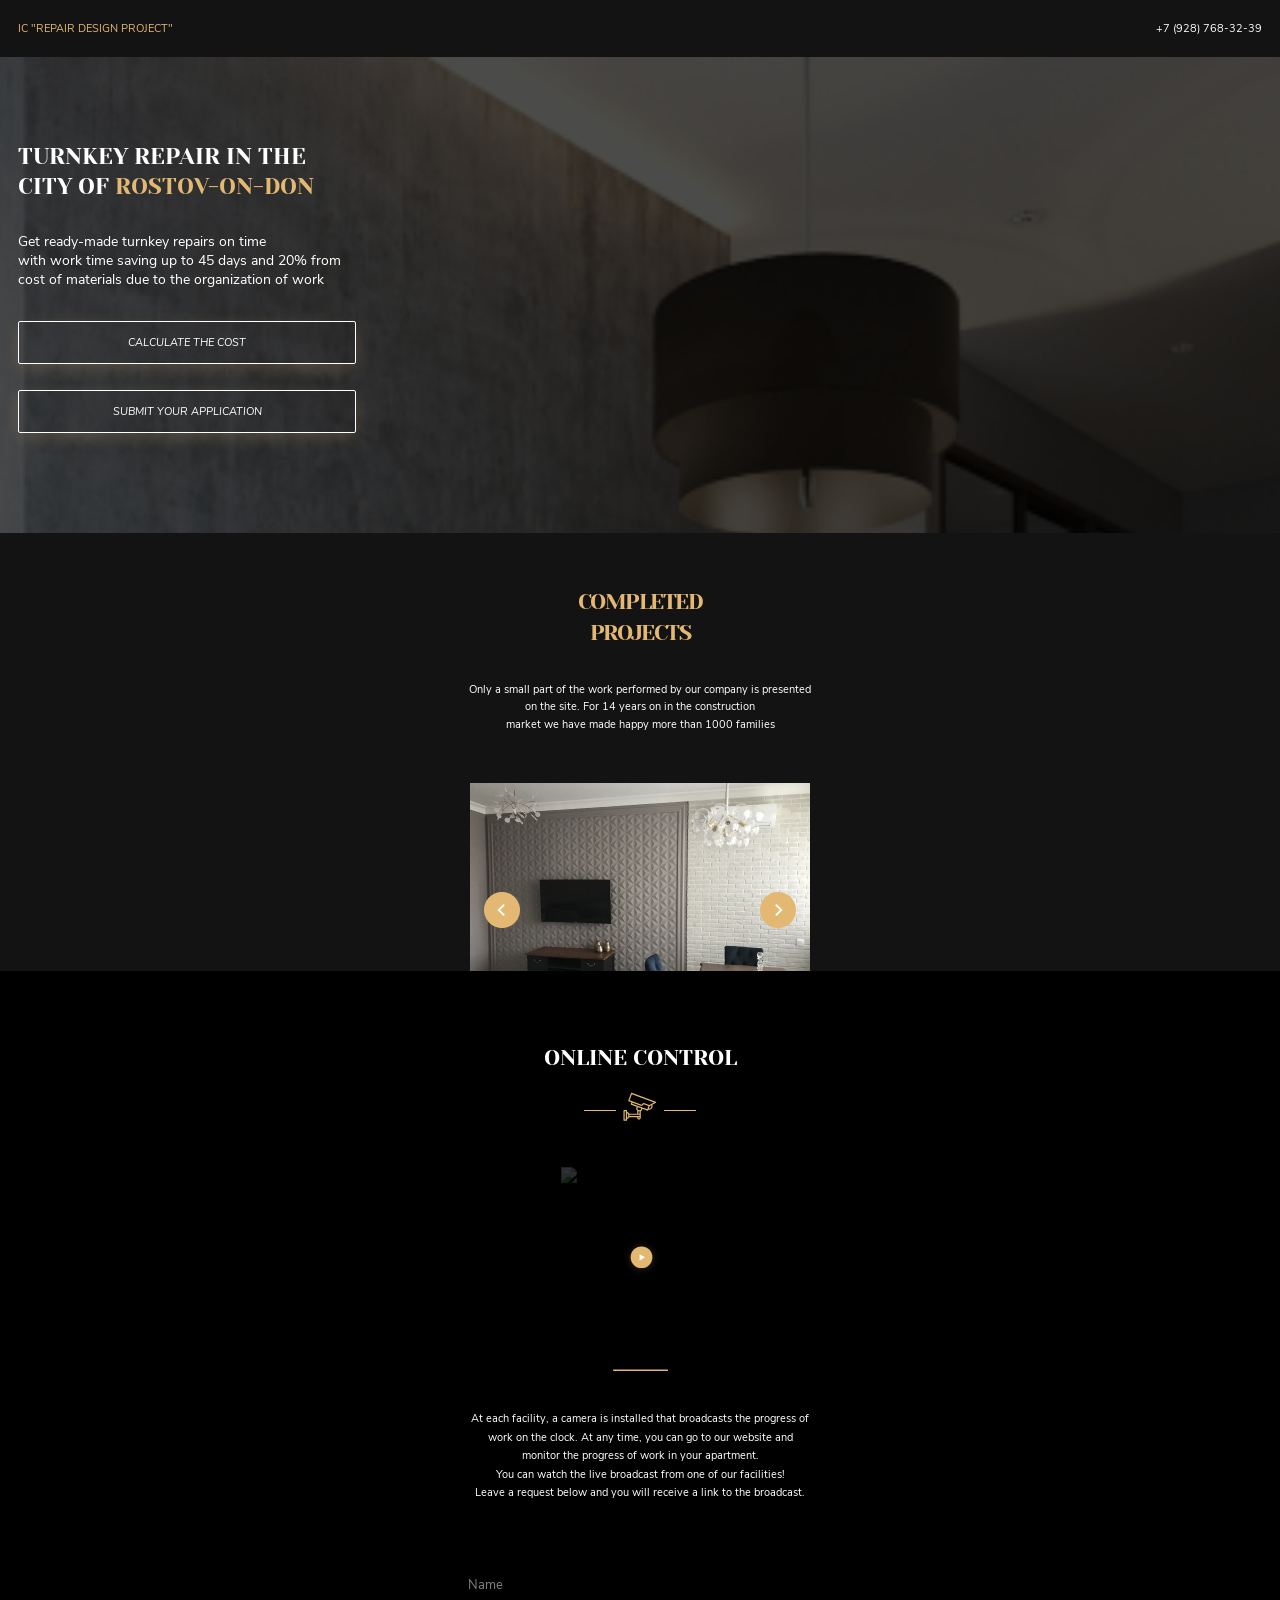
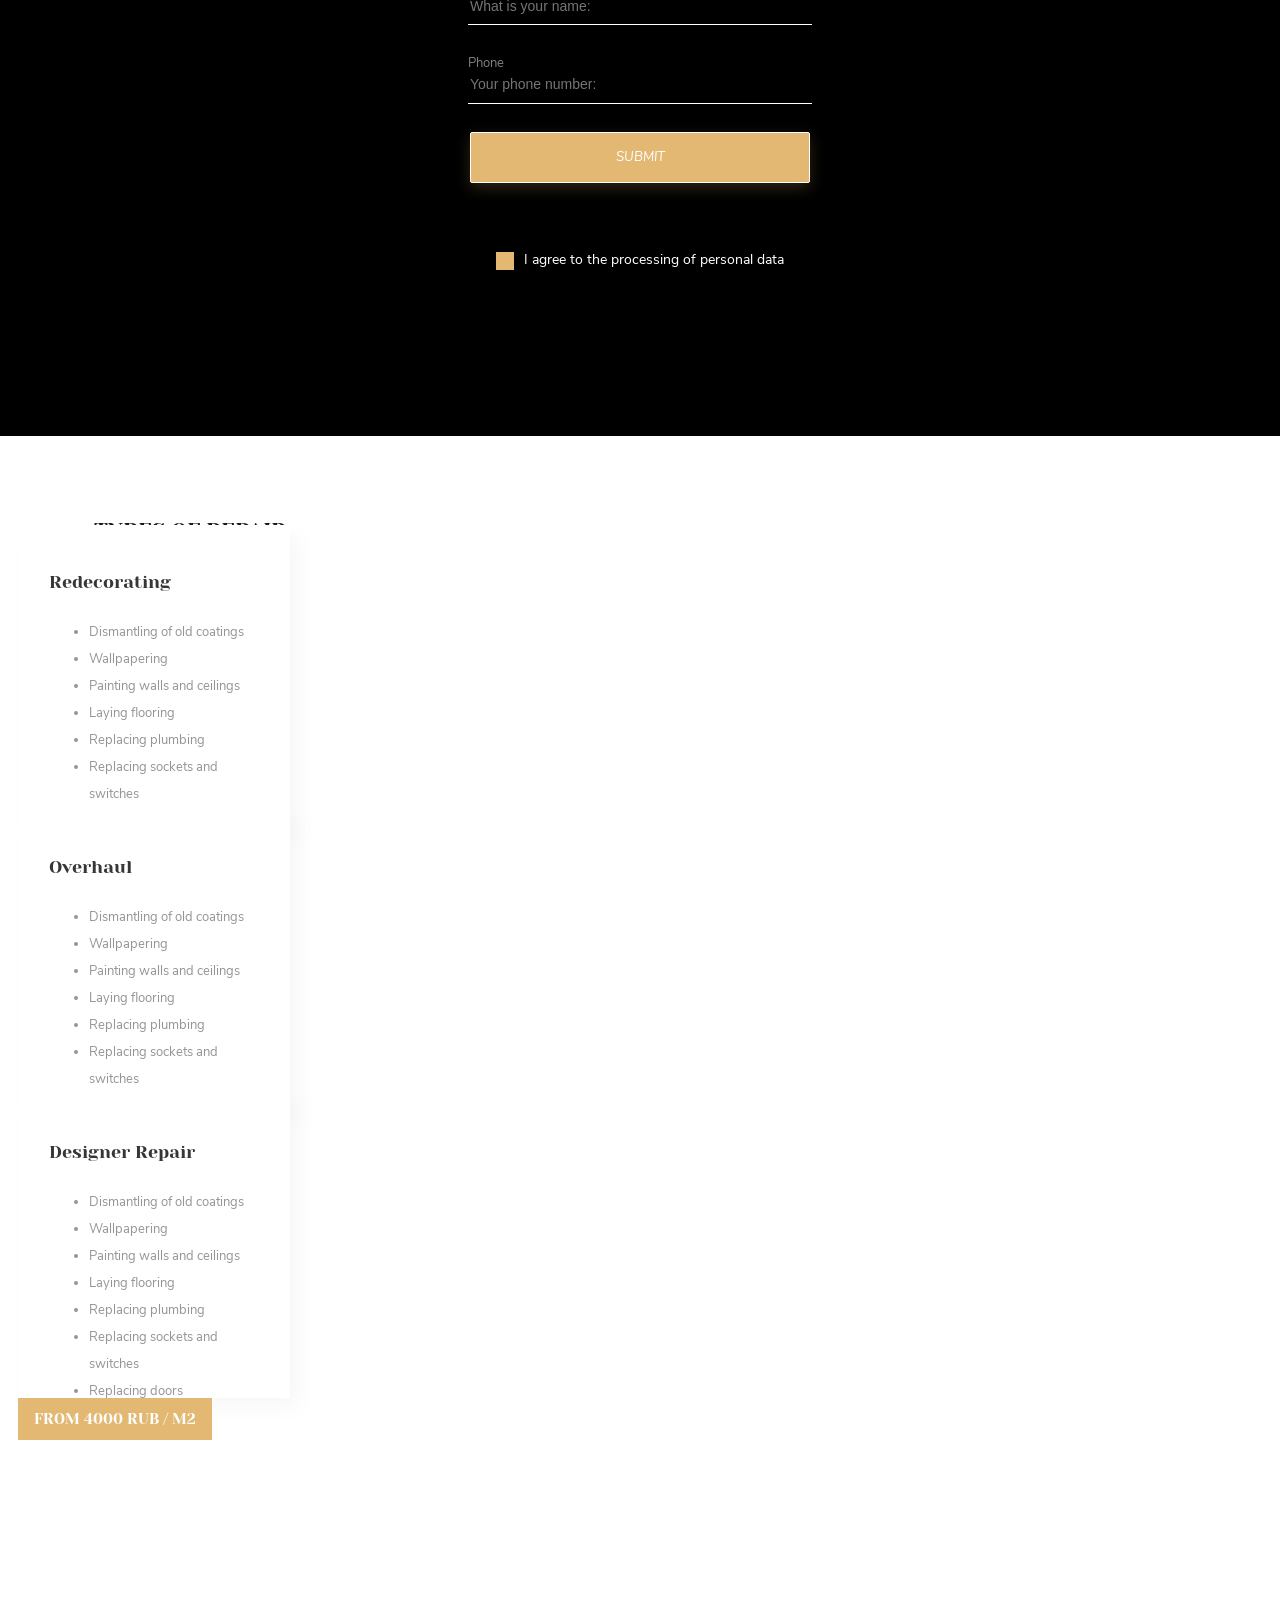
==== Project/index.html @ e61f54e7 "Add files via upload" ====
<!DOCTYPE html>
<html lang="en">

<head>
    <meta charset="UTF-8">
    <meta name="viewport" content="width=device-width, initial-scale=1.0">
    <title>Repair design project</title>
    <link rel="stylesheet" type="text/css" href="./style.css">
    <link rel="stylesheet" type="text/css" href="./mobile.css">
</head>

<body>
    <header class="header">
        <div class="container header-content">
            <div class="logo">IC "Repair Design Project"</div>
            <nav>
                <ul class="header-navigation">
                    <li class="header-navigation-item"><a href="">HOME</a></li>
                    <li class="header-navigation-item"><a href="">PROJECT</a></li>
                    <li class="header-navigation-item"><a href="">MEASUREMENT</a></li>
                    <li class="header-navigation-item"><a href="">TEAM</a></li>
                    <li class="header-navigation-item"><a href="">REVIEWS</a></li>
                    <li class="header-navigation-item"><a href="">CONTACTS</a></li>
                </ul>
            </nav>
            <div class="header-navigation-item-phone"><a href="tel: +79287683239">+7 (928) 768-32-39</a></div>
            <button class="button first-button">Request a call</button>
        </div>
    </header>
    <main>

        <section class="introduction">
            <div class="container introduction-container">
                <h1 class="title main-title">Turnkey Repair in the <br>city of <span class="main-title-colored">Rostov-on-Don</span></h1>
                <p class="title-description">Get ready-made turnkey repairs on time<br> with work time saving up to 45 days and 20% from<br> cost of materials due to the organization of work</p>
                <div class="introduction-buttons">
                    <button class="button introduction-button">CALCULATE THE COST</button>
                    <button class="button introduction-button">SUBMIT YOUR APPLICATION</button>
                </div>
            </div>
            <div class="introduction-overlay"></div>
        </section>

        
        <section class="completed-projects">
            <div class="container completed-projects-container">
                <div class="completed-projects-description">
                    <h2 class="title subtitle1">Completed <br>projects</h2>
                    <p class="completed-projects-description-paragraph">Only a small part of the work performed by our company is presented<br> on the site. For 14 years on in the construction<br> market we have made happy more than 1000 families</p>
                    <div class="mobile-slider">
                        <img src="./images/mobile-slider-pic.jpg" alt="Room picture" class="mobile-slider-picture">
                        <div class="mobile-slider-buttons">
                          <img class="mobile-slider-left-arrow" src="./images/mobile-slider-arrow-left.png" alt="left arrow">
                          <img class="mobile-slider-right-arrow" src="./images/mobile-slider-arrow-right.png" alt="right arrow">
                      </div>
                  </div>
                  <div class="project-elements">
                    <div class="project-elements1">
                        <h3 class="title subtitle2">City:</h3>
                        <span class="project-parameters">Rostov-on-Don<br> LCD admiral</span>
                        <h3 class="title subtitle2">Repair time:</h3>
                        <span class="project-parameters">3.5 months</span>
                    </div>
                    <div class="project-elements2">
                        <h3 class="title subtitle2">apartment area:</h3> <span class="project-parameters">81 m2<br /><br /></span>
                        <h3 class="title subtitle2">Repair Cost:</h3>
                        <span class="project-parameters">Upon request</span>
                    </div>
                </div>
                <div class="slider">
                    <div class="slider-item"><img src="./images/left-arrow.svg" alt="left arrow"></div>
                    <div class="slider-item-circle"></div>
                    <div class="slider-item-circle"></div>
                    <div class="slider-item-circle"></div>
                    <div class="slider-item"><img src="./images/right-arrow.svg" alt="right arrow"></div>
                </div>
            </div>
            <div class="completed-projects-list-and-photo">
                <ul class="project-list">
                    <li class="projects-item"><a href="#">Rostov-on-Don, Admiral</a></li>
                    <li class="projects-item"><a href="#">Sochi Thieves</a></li>
                    <li class="projects-item"><a href="#">Rostov-on-Don Patriotic</a></li>
                </ul>
                <div class="completed-projects-image">
                    <img src="./images/completed-projects-image.png">
                </div>
            </div>
        </div>
    </section>

    <section class="online-control">
        <div class="container online-control-container">
            <h3 class="title subtitle3">online control</h3>
            <div class="online-control-icon">
                <img src="./images/online-control-icon.svg" alt="online control icon">
            </div>
            <div class="screen">
                <img class="online-control-photo" src="./images/online-control-photo.JPG" alt="online control photo">
                <div class="play">
                    <img class="play-icon" src="./images/play-icon.svg" alt="play icon">
                </div>
            </div>
            <div class="line">
                <img src="./images/line.png" alt="line">
            </div>
            <div class="online-control-description">
                <p>At each facility, a camera is installed that broadcasts the progress of<br> work on the clock. At any time, you can go to our website and<br> monitor the progress of work in your apartment.<br> You can watch the live broadcast from one of our facilities!<br> Leave a request below and you will receive a link to the broadcast.</p>
            </div>
            <form class="first-form">
                <div class="form-request">
                    <label class="form-label">Name
                        <input type="text" class="input1" placeholder="What is your name:">
                    </label>
                </div>
                <div class="form-request">
                    <label class="form-label">Phone
                        <input type="text" class="input1" placeholder="Your phone number:">
                    </label>
                </div>
                <button class="button first-form-button">SUBMIT</button>
            </form>
            <div class="first-checkbox">
                <label class="checkbox-group">
                    <input type="checkbox" class="checkbox" required>
                    <span class="checkbox-text">I agree to the processing of personal data</span>
                </label>
            </div>
            <button class="button first-form-button-mobile">SUBMIT</button>
        </div>
    </section>


<section class="types-of-repair">
        <div class="container types-of-repair-container">
            <div class="types-of-repair-main">
                <h3 class="title subtitle4">TYPES OF REPAIR</h3>
                <div class="types-of-repair-icon">
                    <img src="./images/type-of-repair-icon.svg" alt="types of repair icon">
                </div>
                <div class="type-of-repair-items">
                    <div class="type-of-repair-item">
                        <img src="./images/type-of-repair1.JPG" alt="Redecorating picture">
                        <div class="type-of-repair-description">
                            <h4 class="title subtitle5">Redecorating</h4>
                            <ul class="type-of-repair-list">
                                <li>Dismantling of old coatings</li>
                                <li>Wallpapering</li>
                                <li>Painting walls and ceilings</li>
                                <li>Laying flooring</li>
                                <li>Replacing plumbing</li>
                                <li>Replacing sockets and switches</li>
                                <li>Replacing doors</li>
                            </ul>
                        </div>
                        <div class="price">
                            <h3 class="title price-title">from 900 rub / m2</h3>
                        </div>
                    </div>
                    <div class="type-of-repair-item">
                        <img src="./images/type-of-repair2.JPG" alt="Overhaul picture">
                        <div class="type-of-repair-description">
                            <h4 class="title subtitle5">Overhaul</h4>
                            <ul class="type-of-repair-list">
                                <li>Dismantling of old coatings</li>
                                <li>Wallpapering</li>
                                <li>Painting walls and ceilings</li>
                                <li>Laying flooring</li>
                                <li>Replacing plumbing</li>
                                <li>Replacing sockets and switches</li>
                                <li>Replacing doors</li>
                            </ul>
                        </div>
                        <div class="price">
                            <h3 class="title price-title">from 1800 rub / m2</h3>
                        </div>
                    </div>
                    <div class="type-of-repair-item">
                        <img src="./images/type-of-repair3.JPG" alt="Designer repair picture">
                        <div class="type-of-repair-description">
                            <h4 class="title subtitle5">Designer Repair</h4>
                            <ul class="type-of-repair-list">
                                <li>Dismantling of old coatings</li>
                                <li>Wallpapering</li>
                                <li>Painting walls and ceilings</li>
                                <li>Laying flooring</li>
                                <li>Replacing plumbing</li>
                                <li>Replacing sockets and switches</li>
                                <li>Replacing doors</li>
                            </ul>
                        </div>
                        <div class="price">
                            <h3 class="title price-title">from 4000 rub / m2</h3>
                        </div>
                    </div>
                </div>
            </div>

            <div class="advantages-and-form">
                <div class="advantages-list">
                    <div class="advantages-list-item">
                        <div class="advantages-list-icon">01</div>
                        <p>Our specialist will arrive for measurements per day<br> contact, or appoint a date convenient for you</p>
                    </div>
                    <div class="advantages-list-item">
                        <div class="advantages-list-icon">02</div>
                        <p>Free metering</p>
                    </div>
                    <div class="advantages-list-item">
                        <div class="advantages-list-icon">03</div>
                        <p>Free consultation</p>
                    </div>
                    <div class="advantages-list-item">
                        <div class="advantages-list-icon">04</div>
                        <p>Get a cost estimate and<br>
                        the timing of your future repairs</p>
                    </div>
                </div>
                <div class="second-form-and-save">
                    <form class="second-form">
                        <h4 class="second-form-title">Leave a request for free<br>
                            departure of the measurer
                        </h4>
                        <div class="form-request2">
                            <label class="form-label2">Name
                                <input type="text" class="input2" placeholder="What is your name:">
                            </label>
                        </div>
                        <div class="form-request2">
                            <label class="form-label2">Phone
                                <input type="text" class="input2" placeholder="Your phone number:">
                            </label>
                        </div>
                        <div class="form-request2">
                            <label class="form-label2">Email
                                <input type="text" class="input2" placeholder="Your email:">
                            </label>
                        </div>
                        <div class="second-checkbox">
                            <label class="checkbox-group2">
                                <input type="checkbox" class="checkbox2" required>
                                <span class="checkbox-text2">I agree to the processing of personal data</span>
                            </label>
                        </div>
                        <button class="button second-form-button">Call the measurer</button>
                    </form>
                    <div class="save">
                        <div class="save-icon">
                            <img src="./images/pig.svg" alt="pig icon">
                        </div>
                        <p class="save-text">Help save 10 - 20% of the<br>
                        cost of materials</p>
                    </div>
                </div>
            </div>
        </div>
    </section>


</main>
</body>
</html>
---- Project/style.css ----
@font-face {
	src: url('./fonts/NunitoSans-Regular.ttf');
	font-family: "NunitoSans-Regular";
}

@font-face {
	src: url('./fonts/YesevaOne-Regular.ttf');
	font-family: "YesevaOne-Regular";
}

@font-face {
	src: url('./fonts/NunitoSans-Italic.ttf');
	font-family: "NunitoSans-Italic";
}


body {
	width: 100%;
	margin: 0 auto;
	box-sizing: border-box;
	font-family: "NunitoSans-Regular", Arial, sans-serif;
	font-style: normal;
	font-weight: normal;
}


a {
	text-decoration: none;
	color: white;
}

a:hover {
	text-decoration: underline;
	color: #E3B873;
}


img {
	max-width: 100%;
	height: auto;
}


.container {
	max-width: 1256px;
	margin: 0 auto;
}

.logo {
	color: #E3B873;
	margin-right: 95px;
	font-size: 11px;
	line-height: 15px;
	text-transform: uppercase;

}

header {
	position: sticky;
	top: 0;
	z-index: 9999999;
}

.header {
	background-color: #131313;
	
	
}

.header-content {
	height: 83px;
	display: flex;
	justify-content: space-between;
	align-items: center;

}

.header-navigation {
	list-style: none;
	display: flex;
	align-items: center;
	justify-content: space-between;
	
}

.header-navigation-item, .header-navigation-item-phone {
	margin-right: 47px;
	text-decoration: none;
	color: #FFFFFF;
	font-size: 11px;
	line-height: 15px;
}


.button {
	background: transparent;
	box-shadow: 0px 5px 15px rgb(227 184 115 / 20%);
	border: 1px solid white;
	border-radius: 2px;
	color: white;
	cursor: pointer;
	outline: 0;
	padding: 13px 33px;
	text-transform: uppercase;
	text-align: center;
	align-items: center;
	font-family: "NunitoSans-Italic", Ariel;
	font-style: italic;
	font-weight: normal;

}

.button:hover {
	background: #E3B873;
	box-shadow: 0px 5px 15px rgba(227, 184, 115, 0.2);
	border-radius: 2px;
	border-color: blue;
	
}

.first-button {
	font-size: 11px;
	line-height: 15px;
}



.title {
	font-family: 'YesevaOne-Regular', 'Times New Roman', serif; 
	font-style: normal;
	font-weight: 400;
	text-transform: uppercase;
}






.introduction {
	background-image: url('./images/image1.png');
	height: 707px;
	background-size: cover; 
	position: relative;

}


.introduction-container {
	display: flex;
	flex-direction: column;
	align-items: flex-start;
	position: relative;
	z-index: 1;
	margin-left: 134px;
	
}

.introduction-overlay {
	content: '';
	position: absolute;
	top: 0;
	right: 0;
	left: 0;
	bottom: 0;
	background-color: rgba(0, 0 , 0, .7);
}

.main-title {
	display: block;
	margin-top: 194px;
	margin-bottom: 19px; 
	font-size: 40px;
	line-height: 53px;
	color: #FFFFFF;
	
}

.main-title-colored {
	color: #E3B873;
}

.title-description {
	font-size: 22px;
	line-height: 36px;
	color: #FFFFFF;
	margin-bottom: 41px;
}


.introduction-buttons {
	display: flex;
	justify-content: flex-start;
	
}


.introduction-button {
	margin-right: 20px;
	font-size: 11px;
	line-height: 15px;
	margin-bottom: 26px;

}


h2 {
	display: block;

}





.completed-projects {
	background-color: #131313;
	background-size: cover; 
	position: relative;

	/*height: 1074px;*/
	
}

.completed-projects-container {
	display: flex;
	align-items: center: 
	padding-left: 134px;
	padding-top: 107px;
	padding-bottom: 416px;

	
	
}

.subtitle1 {
	font-size: 27px;
	line-height: 37px;
	letter-spacing: -0.07em;
	color: #E3B873;
	margin-bottom: 34px;
}

.completed-projects-description {
	display: flex;
	margin-right: 50px;
	flex-direction: column;
	align-items: flex-start;
}


.completed-projects-description-paragraph {
	font-size: 14px;
	line-height: 27px;
	color: #FFFFFF;
	margin-bottom: 42px;
}

.mobile-slider {
	display: none;
}

.project-parameters {
	font-size: 13px;
	line-height: 21px;
	color: #FFFFFF;
	margin-bottom: 34px;
}


.project-elements {
	display: flex;
	margin-bottom: 34px;
}

.subtitle2 {
	font-size: 18px;
	line-height: 25px;
	color: #E3B873;
	margin-bottom: 9px;
}


.project-elements1 {
	display: flex;
	flex-direction: column;
	margin-right: 29px;
}

.project-elements2 {
	display: flex;
	flex-direction: column;
}


.slider {
	display: flex;

}

.slider-item {
	margin-right: 29px;
}

.slider-item-circle {
	width: 10px;
	height: 10px;
	margin-right: 17px;
	cursor: pointer;
	border-radius: 50%;
	background: rgba(255, 255, 255, 0.3);
}

.slider-item-circle:hover {
	background:#ffffff;
}


.completed-projects-list-and-photo {
	display: flex;
	flex-direction: column;
	justify-content: center;

}

.project-list {
	display: flex;
	list-style: none;
	justify-content: space-between;
	align-items: center;
	padding-bottom: 45px;
	
}


.projects-item {
	font-family: "YesevaOne-Regular", Times New Roman, serif;
	font-size: 14px;
	line-height: 19px;
	text-transform: uppercase;
	margin-right: 60px;
	color: rgba(255, 255, 255, 0.3);
}

.completed-projects-image{
	width: 679px;
	height: 482px;

}






.online-control {
	position: relative;
	padding-bottom: 100px;

	

}

.online-control-container {
	display: flex;
	flex-direction: column;
	align-items: center;
	height: 1010px;
	margin-top: -320px;
	padding-bottom: 50px;
	

}


.subtitle3 {
	font-size: 20px;
	line-height: 28px;
	text-align: center;
	color: #FFFFFF;

}

.online-control-icon {
	text-align: center;
	position: relative;

}

.online-control-icon::before {
	content: ' ';
	background: #E3B873;
	width: 32px;
	height: 1.54px;
	position: absolute;
	left: 120%;
	top: 50%;
}


.online-control-icon::after {
	content: ' ';
	background: #E3B873;
	width: 32px;
	height: 1.54px;
	position: absolute;
	right: 120%;
	top: 50%;
}


.screen {
	text-align: center;
	display: flex;
	flex-direction: column;
	align-items: center;
	position: relative;
	margin-top: 31.21px;
	width: 817px;
	height: 434px;
}

.screen::before {
	content: '';
	position: absolute;
	top: 0;
	left: 0;
	right: 0;
	bottom: 0;
	z-index: 1;
	background: rgb(0, 0, 0, 0.8);
}


.online-control-photo {
	background-color: rgba(0,0,0,.8);
	position: relative;

}


.play-icon {
	position: absolute;
	left: 40%;
	right: 40%;
	top: 40%;
	bottom: 40%;
	cursor: pointer;
	z-index: 2;
}


.line {
	margin-top: 62px;
}

.online-control-description {
	font-size: 18px;
	line-height: 37px;
	text-align: center;
	margin-top: 35px;
}

.first-form {
	display: flex;
	max-width: 768px;
	height: 51px;
	justify-content: space-between;
	flex-wrap: nowrap;
	margin-top: 93px;

}


.form-label {
	font-size: 13px;
	line-height: 21px;
	color: rgba(54, 54, 54, 0.5);
}


.input1{
	width: 231px;
	border: 0;
	border-bottom: 1px solid rgba(54, 54, 54, 0.3);
	margin-right: 50px;
	font-size: 14px;
	line-height: 23px;
	color: #363636;
}


.first-form-button {
	width: 200px;
	height: 51px;
	background: #E3B873;
}


.first-checkbox {
	margin-top: 40px;
	
}


.checkbox-text {
	font-size: 14px;
	line-height: 23px;
	color: #181818; /*Почему этот стиль не применяется?*/

}

.checkbox-group {

}

.checkbox-text::before {
	content: '';
	display: inline-block;
	background: #E3B873;
	color: white;
	width: 18px;
	height: 18px;
	margin-right: 10px;
	vertical-align: middle;
	background-position: center center; 
}

.checkbox:checked ~ .checkbox-text::before {
	background-image: url("./images/checkbox-checked.png");
	background-repeat: no-repeat;

}

.checkbox {
	position: absolute;
	clip: rect(1px, 1px, 1px, 1px);
	height: 1px;
	height: 1px;
}

.first-form-button-mobile {
	display: none;

}



.types-of-repair {
	height: 1700px;
	padding-top: 150px;
	padding-bottom: 200px;
	padding-right: 102px;
	padding-left: 102px;
}


.types-of-repair-container {
	display: flex;
	flex-wrap: wrap;
	flex-direction: column;
	position: relative;
	justify-content: center;
	align-items: flex-start;
	
}


.types-of-repair-main {
	display: flex;
	flex-direction: column;
	align-items: center;
}

.subtitle4 {
	font-size: 20px;
	line-height: 28px;
	text-align: center;
	color: #181818;
}

.types-of-repair-icon {
	margin-top: 13px;
	text-align: center;
	position: relative;	
}


.types-of-repair-icon::before {
	content: ' ';
	position: absolute;
	background: #E3B873;
	width: 32px;
	height: 1.54px;
	left: 120%;
	top: 50%;
}


.types-of-repair-icon::after {
	content: ' ';
	position: absolute;
	background: #E3B873;
	width: 32px;
	height: 1.54px;
	right: 120%;
	top: 50%;
}

.type-of-repair-items {
	display: flex;
	flex-direction: row;
	height: 600px;
	justify-content: space-between;
	margin-top: 31px;
	
}


.type-of-repair-item {
	margin-right: 30px;

}


.subtitle5 {
	font-size: 18px;
	line-height: 25px;
	color: #363636;
	text-transform: none;
}


.type-of-repair-description {
	
	width: 330px;
	height: 286px;
	margin-left: 35px;
	margin-right: 35px;
	background-color: white;
	margin-top: -135px;
	position: absolute;
	box-shadow: 10px 10px 20px rgba(0, 0, 0, 0.03);
	padding: 25px 29px 49px 34px;
}

.type-of-repair-list {
	font-size: 13px;
	line-height: 27px;
	color: #959595;
}


.price {
	background: #E3B873;
	margin-top: 158px;
	margin-left: 80px;
	position: absolute;

	
}

.price-title {
	font-size: 18px;
	line-height: 25px;
	color: #FFFFFF;
	padding: 17px;
	margin: 0;
}


.advantages-and-form {
	display: flex;
	justify-content: flex-start;
	margin-top: 0;


}


.advantages-list {
	width: 700px;
	height: 645px;
	background-image: url("./images/advantages-background.png");
	background-repeat: no-repeat;
	position: relative;
	margin-top: 141px;
	margin-left: 0px;
	margin-right: 0;
}

.advantages-list-item {
	display: flex; 
	align-items: center;
	margin-bottom: 102px;

}

.advantages-list-icon {
	background: #E3B873;
	border: 8px solid #FFFFFF;
	box-shadow: 0px 5px 15px rgb(227 184 115 / 15%);
	border-radius: 100%;
	width: 50px;
	height: 50px;
	align-items: center;
	margin-right: 15px;
	font-family: Yeseva One;
	font-style: normal;
	font-weight: bold;
	font-size: 18px;
	line-height: 25px;
	text-align: center;
	color: #FFFFFF;
	margin: auto 9px auto 120px;
}




.second-form-and-save {
	display: flex;
	flex-direction: column;
	align-items: center;
	padding-left: 0 ;
	margin-left: 131px;
}



.second-form {
	display: flex;
	flex-direction: column;
	align-items: center;
	background-color: black;
	margin-top: 109px;
	padding-left: 49px;
	position: relative;
	padding-top: 28px;
	padding-right: 49px;
	margin-right: 100px;


}

.second-form-title {
	font-family: Nunito Sans;
	font-style: normal;
	font-weight: normal;
	font-size: 18px;
	line-height: 26px;
	text-align: center;
	color: #FFFFFF;
	margin-bottom: 39px;
}

.form-request2 {
	width: 408px;
	border-bottom: 2px solid rgba(255, 255, 255, 0.15);
	padding-bottom: 10px;
	margin-right: 49px;
	margin-bottom: 48px;
	margin-left: 49px;

}

.form-label2 {
	font-size: 13px;
	line-height: 21px;
	color: rgba(255, 255, 255, 0.5);
	display: flex;
	flex-direction: column;
}

input.input2 {
	background: black;
	border: 0;
	color: white;
	font-family: Nunito Sans;
	font-style: normal;
	font-weight: normal;
	font-size: 14px;
	line-height: 23px;
	z-index: 1;
}


.second-checkbox {
	text-align: left;
	margin-top: -23px;
	padding-left: 0;
	margin-left: 0;
	margin-right: 110px;
}

.checkbox-text2 {
	font-size: 14px;
	line-height: 163.68%;
	color: #FFFFFF;



}

.checkbox-text2::before {
	content: '';
	display: inline-block;
	background: #E3B873;
	color: white;
	background-repeat: no-repeat;
	width: 18px;
	height: 18px;
	margin-right: 10px;
	vertical-align: middle;
	background-position: center center; 
}

.checkbox2:checked ~ .checkbox-text2::before {
	background-image: url("./images/checkbox-checked.png");
}

.checkbox2 {
	position: absolute;
	clip: rect(1px, 1px, 1px, 1px);
	height: 1px;
	height: 1px;
}

.second-form-button {
	width: 213px;
	height: 51px;
	line-height: 21px;
	margin: 20px 49px 20px 244px;
}

.save {
	display: flex;
	justify-content: flex-start;
	width: 506px;
	height: 113px;
	margin-top: 50px;
	margin-right: 0;
	
}


.save-icon {
	display: flex;
	width: 72px;
	height: 72px;
	background: #E3B873;
	box-shadow: 0px 10px 20px rgba(237, 192, 120, 0.2);
	border-radius: 100%;
	position: relative;
	text-align: center;
	justify-content: center;
	align-items: center;
	margin-right: 25px;

}


.save-text {
	font-size: 18px;
	line-height: 26px;
	color: #E3B873;
	text-shadow: 0px 3px 10px rgba(227, 184, 115, 0.15);
	margin-left: 25px;
}
---- Project/mobile.css ----
@media screen and (max-width: 1440px) {

  .container {
    padding-left: 18px;
    padding-right: 18px;
  }

  .first-button,
  .header-navigation-item {
    display: none;
  }

  .header {
    margin: 0;
    position: static;
  }

  .header-content {
    height: 57px;
    justify-content: space-between;



  }

  .header-navigation-item, .first-button {
    display: none;
  }

  .logo {
    margin-right: 0;

  }

  .header-navigation-item-phone {
    margin-right: 0;
    text-align: right;
  }


  .introduction {
    height: 476px;
    background-image: url('./images/mobile-background.jpg');
    
  }


  .introduction-container {
    display: flex;
    align-items: flex-start;
    margin-left: 0;
    margin-top: 0;
    padding-top: 85px;
    padding-bottom: 61px;

    

  }

  .main-title {
    font-size: 23px;
    line-height: 132.83%;
    margin-bottom: 16px;
    margin-top: 0;
    
  }

  .title-description {
    font-size: 14px;
    line-height: 135.84%;
    margin-bottom: 32px;
  }

  .introduction-buttons {
    display: flex;
    flex-direction: column;
    align-items: center;
  }

  .introduction-button {
    width: 338px;
    margin-right: 0;
  }




  .completed-projects {
    position: relative;
    height: 700px; 
    padding-bottom: 58px;

  }

  .completed-projects-container {
    padding-top: 36px; 
    justify-content: center;

  }

  .completed-projects-description {
    align-items: center;
    margin-right: 0;
  }
  

  .subtitle1 {
    font-size: 22px;
    line-height: 138.6%;
    margin-bottom: 22px;
    text-align: center;
  }


  .completed-projects-description-paragraph {
    font-size: 11px;
    line-height: 158.48%;
    text-align: center;
    margin-bottom: 50px;
  }


  .completed-projects-list-and-photo {
    display: none;

  }

  .mobile-slider {
    display: flex;
    position: relative;
    margin-bottom: 36px;
  }



  .mobile-slider-left-arrow {
    position: absolute;
    top: 45%;
    left: 14px;
  }

  .mobile-slider-right-arrow {
    position: absolute;
    top: 45%;
    right: 14px;
  }

  .project-elements {
    margin-bottom: 0;
  }


  .project-elements1 {
    margin-right: 61px;
  }

  .subtitle2 {
    font-size: 14px;
    line-height: 138.6%;
    margin-bottom: 12px;
  }

  .project-parameters {
    font-size: 11px;
    line-height: 135.84%;
    margin-bottom: 27px;
  }


  .slider {
    display: none;
  }


  .online-control {
    background: black;
  }


  .online-control-container {
    height: 850px;
    padding-top: 50px;
    padding-bottom: 65px;
  }



  .subtitle3 {
    font-size: 22px;
    line-height: 138.6%;
    margin-bottom: 19px;
  }

  .online-control-icon {
    margin-bottom: 40px;

  }


  .screen {
    width: 340px;
    height: 207px;
    margin-top: 0;
    margin-bottom: 28px;
  }


  .play-icon {
    height: 37px;
    width: 37px;
    top: 45%;
    left: 45%;
    right: 50%;
    bottom: 50%;

  }


  .line {
    margin-bottom: 21px;
    margin-top: 0;
  }

  .online-control-description {
    color: white;
    font-size: 11px;
    line-height: 169.8%;
    margin-bottom: 61px;
    margin-top: 0;
  }


  .first-form {
    height: 300px;
    width: 340px;
    flex-direction: column;
    align-items: center;
    justify-content: flex-start;
    margin-top: 0;

  }


  .form-request {
    display: flex;
    flex-direction: column;
    flex-wrap: wrap;
    margin-bottom: 28px;

  }

  .form-label {
    color: rgba(255, 255, 255, 0.5);
    display: block;


  }

  .input1 {
    width: auto;
    border: 0;
    border-bottom: 1px solid white;
    margin-right: 0;
    font-size: 14px;
    line-height: 138.72%;
    color: #FFFFFF;
    background-color: black;
    display: block;
    width: 340px;
    padding-bottom: 8px;
  }


  .first-form-button { 
    width: 340px;
  }

  .checkbox-text {
    color: white;
  }




.types-of-repair {
  padding-top: 58px;
  padding-bottom: 50px;
  padding-right: 0;
  padding-left: 0;
  margin-bottom: 250px;
}

.subtitle4 {
  font-size: 22px;
  line-height: 138.6%;
  margin-bottom: 17px;
  
}

.types-of-repair-icon {
  margin-top: 0;
  margin-bottom: 17px;
  
}


.type-of-repair-items {
  display: flex;
  flex-direction: column;
  
  
}


.type-of-repair-item {
  margin-bottom: 59px;
  margin-right: 0;
  
}

.type-of-repair-description {
  position: relative;
  width: 220px;
  height: 241px;
  margin-left: 0;
  margin-right: 0;
  background-color: white;
  margin-top: -142px;
  padding: 21px 21px 41px 31px;

}

.price {
  position: relative;
  margin-right: 150px;
  margin-top: 0;
  margin-left: 0;
  
  
}


.price-title {
  font-size: 15px;
  line-height: 138.6%;
  padding: 11px 16px 11px 16px;
  text-align: center;
 
}


.advantages-and-form {
  display: none;
}





}
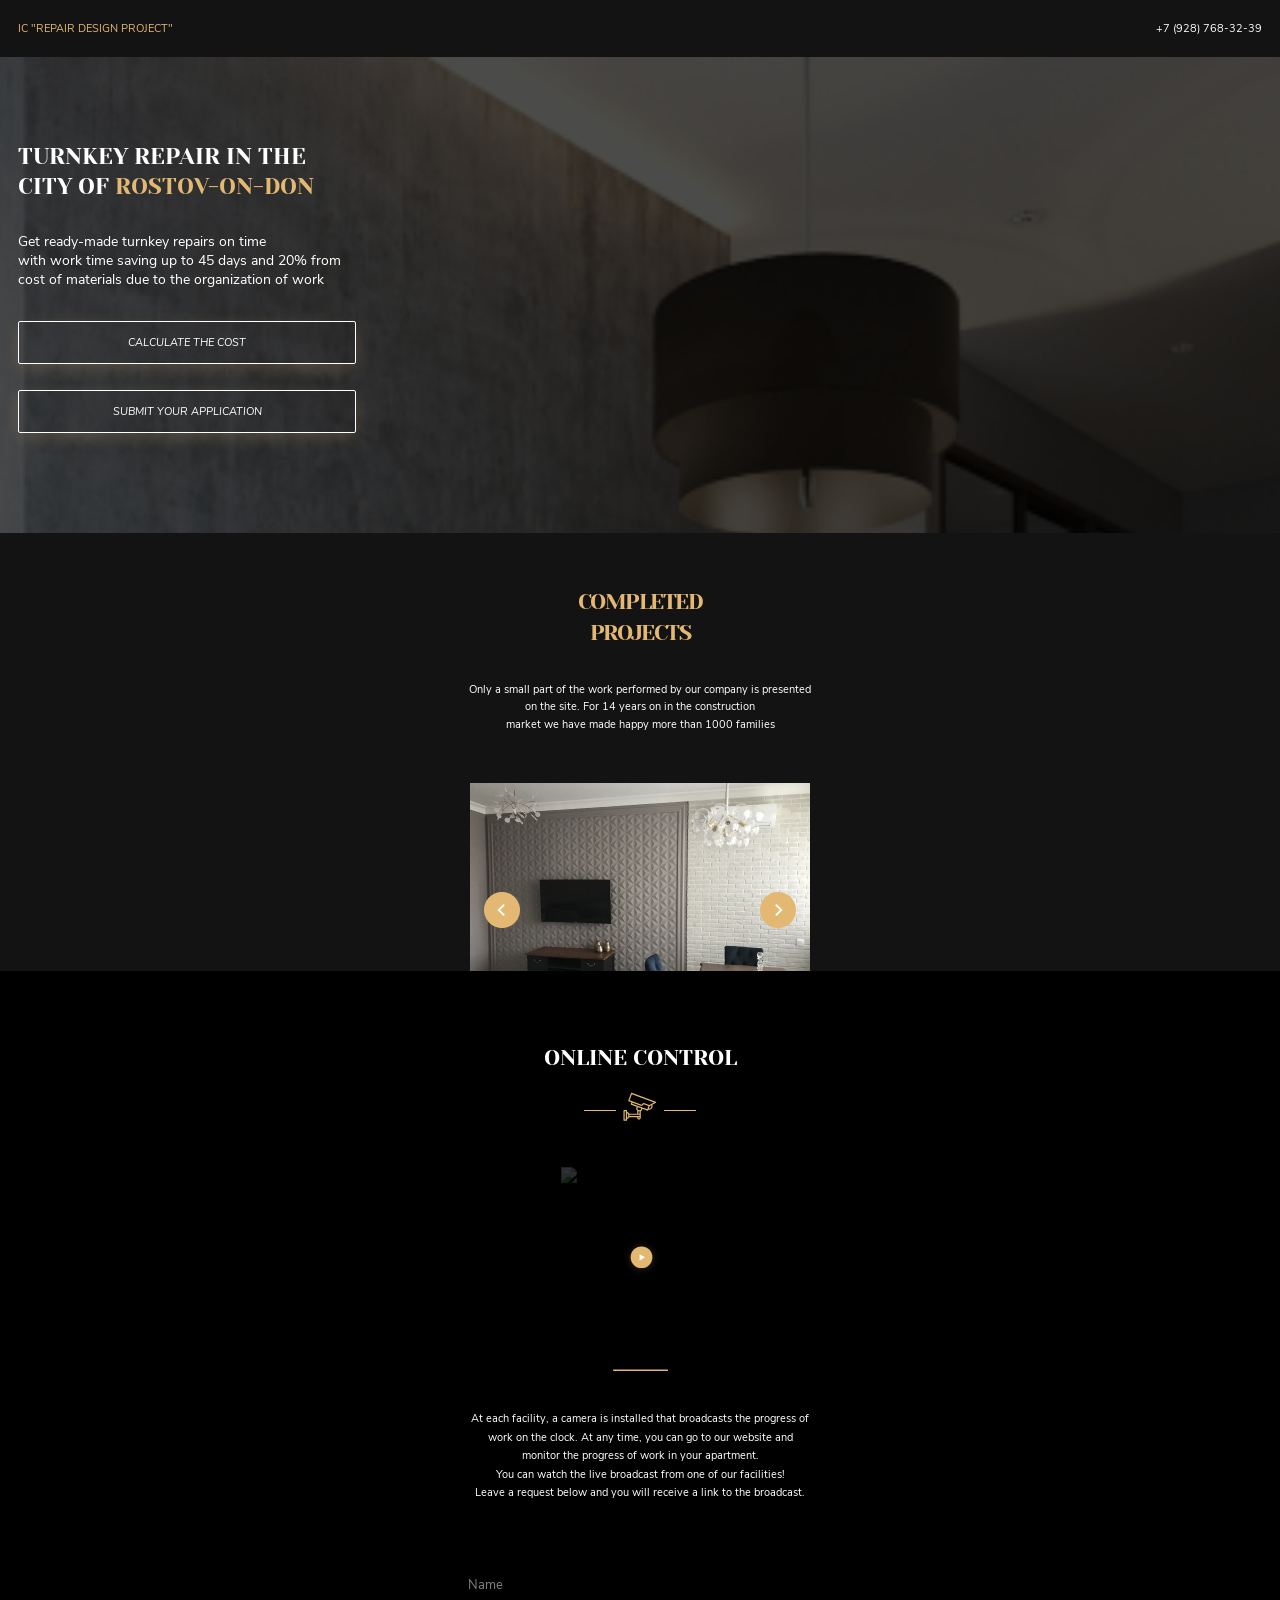
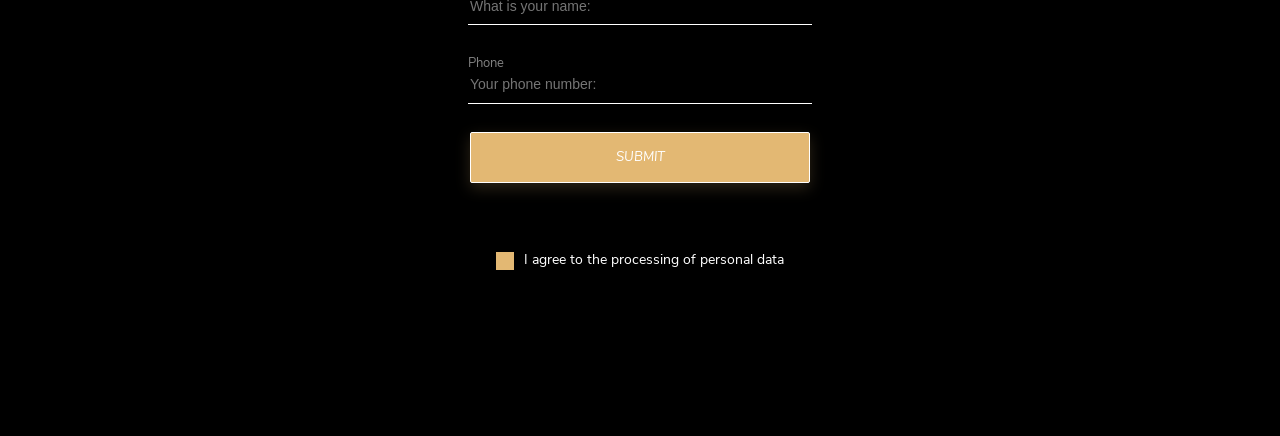
==== commit 18c586cd: "Add files via upload" ====
--- a/Project/index.html
+++ b/Project/index.html
@@ -129,133 +129,6 @@
         </div>
     </section>
 
-
-<section class="types-of-repair">
-        <div class="container types-of-repair-container">
-            <div class="types-of-repair-main">
-                <h3 class="title subtitle4">TYPES OF REPAIR</h3>
-                <div class="types-of-repair-icon">
-                    <img src="./images/type-of-repair-icon.svg" alt="types of repair icon">
-                </div>
-                <div class="type-of-repair-items">
-                    <div class="type-of-repair-item">
-                        <img src="./images/type-of-repair1.JPG" alt="Redecorating picture">
-                        <div class="type-of-repair-description">
-                            <h4 class="title subtitle5">Redecorating</h4>
-                            <ul class="type-of-repair-list">
-                                <li>Dismantling of old coatings</li>
-                                <li>Wallpapering</li>
-                                <li>Painting walls and ceilings</li>
-                                <li>Laying flooring</li>
-                                <li>Replacing plumbing</li>
-                                <li>Replacing sockets and switches</li>
-                                <li>Replacing doors</li>
-                            </ul>
-                        </div>
-                        <div class="price">
-                            <h3 class="title price-title">from 900 rub / m2</h3>
-                        </div>
-                    </div>
-                    <div class="type-of-repair-item">
-                        <img src="./images/type-of-repair2.JPG" alt="Overhaul picture">
-                        <div class="type-of-repair-description">
-                            <h4 class="title subtitle5">Overhaul</h4>
-                            <ul class="type-of-repair-list">
-                                <li>Dismantling of old coatings</li>
-                                <li>Wallpapering</li>
-                                <li>Painting walls and ceilings</li>
-                                <li>Laying flooring</li>
-                                <li>Replacing plumbing</li>
-                                <li>Replacing sockets and switches</li>
-                                <li>Replacing doors</li>
-                            </ul>
-                        </div>
-                        <div class="price">
-                            <h3 class="title price-title">from 1800 rub / m2</h3>
-                        </div>
-                    </div>
-                    <div class="type-of-repair-item">
-                        <img src="./images/type-of-repair3.JPG" alt="Designer repair picture">
-                        <div class="type-of-repair-description">
-                            <h4 class="title subtitle5">Designer Repair</h4>
-                            <ul class="type-of-repair-list">
-                                <li>Dismantling of old coatings</li>
-                                <li>Wallpapering</li>
-                                <li>Painting walls and ceilings</li>
-                                <li>Laying flooring</li>
-                                <li>Replacing plumbing</li>
-                                <li>Replacing sockets and switches</li>
-                                <li>Replacing doors</li>
-                            </ul>
-                        </div>
-                        <div class="price">
-                            <h3 class="title price-title">from 4000 rub / m2</h3>
-                        </div>
-                    </div>
-                </div>
-            </div>
-
-            <div class="advantages-and-form">
-                <div class="advantages-list">
-                    <div class="advantages-list-item">
-                        <div class="advantages-list-icon">01</div>
-                        <p>Our specialist will arrive for measurements per day<br> contact, or appoint a date convenient for you</p>
-                    </div>
-                    <div class="advantages-list-item">
-                        <div class="advantages-list-icon">02</div>
-                        <p>Free metering</p>
-                    </div>
-                    <div class="advantages-list-item">
-                        <div class="advantages-list-icon">03</div>
-                        <p>Free consultation</p>
-                    </div>
-                    <div class="advantages-list-item">
-                        <div class="advantages-list-icon">04</div>
-                        <p>Get a cost estimate and<br>
-                        the timing of your future repairs</p>
-                    </div>
-                </div>
-                <div class="second-form-and-save">
-                    <form class="second-form">
-                        <h4 class="second-form-title">Leave a request for free<br>
-                            departure of the measurer
-                        </h4>
-                        <div class="form-request2">
-                            <label class="form-label2">Name
-                                <input type="text" class="input2" placeholder="What is your name:">
-                            </label>
-                        </div>
-                        <div class="form-request2">
-                            <label class="form-label2">Phone
-                                <input type="text" class="input2" placeholder="Your phone number:">
-                            </label>
-                        </div>
-                        <div class="form-request2">
-                            <label class="form-label2">Email
-                                <input type="text" class="input2" placeholder="Your email:">
-                            </label>
-                        </div>
-                        <div class="second-checkbox">
-                            <label class="checkbox-group2">
-                                <input type="checkbox" class="checkbox2" required>
-                                <span class="checkbox-text2">I agree to the processing of personal data</span>
-                            </label>
-                        </div>
-                        <button class="button second-form-button">Call the measurer</button>
-                    </form>
-                    <div class="save">
-                        <div class="save-icon">
-                            <img src="./images/pig.svg" alt="pig icon">
-                        </div>
-                        <p class="save-text">Help save 10 - 20% of the<br>
-                        cost of materials</p>
-                    </div>
-                </div>
-            </div>
-        </div>
-    </section>
-
-
 </main>
 </body>
 </html>
--- a/Project/style.css
+++ b/Project/style.css
@@ -545,325 +545,3 @@
 }
 
 
-
-.types-of-repair {
-	height: 1700px;
-	padding-top: 150px;
-	padding-bottom: 200px;
-	padding-right: 102px;
-	padding-left: 102px;
-}
-
-
-.types-of-repair-container {
-	display: flex;
-	flex-wrap: wrap;
-	flex-direction: column;
-	position: relative;
-	justify-content: center;
-	align-items: flex-start;
-	
-}
-
-
-.types-of-repair-main {
-	display: flex;
-	flex-direction: column;
-	align-items: center;
-}
-
-.subtitle4 {
-	font-size: 20px;
-	line-height: 28px;
-	text-align: center;
-	color: #181818;
-}
-
-.types-of-repair-icon {
-	margin-top: 13px;
-	text-align: center;
-	position: relative;	
-}
-
-
-.types-of-repair-icon::before {
-	content: ' ';
-	position: absolute;
-	background: #E3B873;
-	width: 32px;
-	height: 1.54px;
-	left: 120%;
-	top: 50%;
-}
-
-
-.types-of-repair-icon::after {
-	content: ' ';
-	position: absolute;
-	background: #E3B873;
-	width: 32px;
-	height: 1.54px;
-	right: 120%;
-	top: 50%;
-}
-
-.type-of-repair-items {
-	display: flex;
-	flex-direction: row;
-	height: 600px;
-	justify-content: space-between;
-	margin-top: 31px;
-	
-}
-
-
-.type-of-repair-item {
-	margin-right: 30px;
-
-}
-
-
-.subtitle5 {
-	font-size: 18px;
-	line-height: 25px;
-	color: #363636;
-	text-transform: none;
-}
-
-
-.type-of-repair-description {
-	
-	width: 330px;
-	height: 286px;
-	margin-left: 35px;
-	margin-right: 35px;
-	background-color: white;
-	margin-top: -135px;
-	position: absolute;
-	box-shadow: 10px 10px 20px rgba(0, 0, 0, 0.03);
-	padding: 25px 29px 49px 34px;
-}
-
-.type-of-repair-list {
-	font-size: 13px;
-	line-height: 27px;
-	color: #959595;
-}
-
-
-.price {
-	background: #E3B873;
-	margin-top: 158px;
-	margin-left: 80px;
-	position: absolute;
-
-	
-}
-
-.price-title {
-	font-size: 18px;
-	line-height: 25px;
-	color: #FFFFFF;
-	padding: 17px;
-	margin: 0;
-}
-
-
-.advantages-and-form {
-	display: flex;
-	justify-content: flex-start;
-	margin-top: 0;
-
-
-}
-
-
-.advantages-list {
-	width: 700px;
-	height: 645px;
-	background-image: url("./images/advantages-background.png");
-	background-repeat: no-repeat;
-	position: relative;
-	margin-top: 141px;
-	margin-left: 0px;
-	margin-right: 0;
-}
-
-.advantages-list-item {
-	display: flex; 
-	align-items: center;
-	margin-bottom: 102px;
-
-}
-
-.advantages-list-icon {
-	background: #E3B873;
-	border: 8px solid #FFFFFF;
-	box-shadow: 0px 5px 15px rgb(227 184 115 / 15%);
-	border-radius: 100%;
-	width: 50px;
-	height: 50px;
-	align-items: center;
-	margin-right: 15px;
-	font-family: Yeseva One;
-	font-style: normal;
-	font-weight: bold;
-	font-size: 18px;
-	line-height: 25px;
-	text-align: center;
-	color: #FFFFFF;
-	margin: auto 9px auto 120px;
-}
-
-
-
-
-.second-form-and-save {
-	display: flex;
-	flex-direction: column;
-	align-items: center;
-	padding-left: 0 ;
-	margin-left: 131px;
-}
-
-
-
-.second-form {
-	display: flex;
-	flex-direction: column;
-	align-items: center;
-	background-color: black;
-	margin-top: 109px;
-	padding-left: 49px;
-	position: relative;
-	padding-top: 28px;
-	padding-right: 49px;
-	margin-right: 100px;
-
-
-}
-
-.second-form-title {
-	font-family: Nunito Sans;
-	font-style: normal;
-	font-weight: normal;
-	font-size: 18px;
-	line-height: 26px;
-	text-align: center;
-	color: #FFFFFF;
-	margin-bottom: 39px;
-}
-
-.form-request2 {
-	width: 408px;
-	border-bottom: 2px solid rgba(255, 255, 255, 0.15);
-	padding-bottom: 10px;
-	margin-right: 49px;
-	margin-bottom: 48px;
-	margin-left: 49px;
-
-}
-
-.form-label2 {
-	font-size: 13px;
-	line-height: 21px;
-	color: rgba(255, 255, 255, 0.5);
-	display: flex;
-	flex-direction: column;
-}
-
-input.input2 {
-	background: black;
-	border: 0;
-	color: white;
-	font-family: Nunito Sans;
-	font-style: normal;
-	font-weight: normal;
-	font-size: 14px;
-	line-height: 23px;
-	z-index: 1;
-}
-
-
-.second-checkbox {
-	text-align: left;
-	margin-top: -23px;
-	padding-left: 0;
-	margin-left: 0;
-	margin-right: 110px;
-}
-
-.checkbox-text2 {
-	font-size: 14px;
-	line-height: 163.68%;
-	color: #FFFFFF;
-
-
-
-}
-
-.checkbox-text2::before {
-	content: '';
-	display: inline-block;
-	background: #E3B873;
-	color: white;
-	background-repeat: no-repeat;
-	width: 18px;
-	height: 18px;
-	margin-right: 10px;
-	vertical-align: middle;
-	background-position: center center; 
-}
-
-.checkbox2:checked ~ .checkbox-text2::before {
-	background-image: url("./images/checkbox-checked.png");
-}
-
-.checkbox2 {
-	position: absolute;
-	clip: rect(1px, 1px, 1px, 1px);
-	height: 1px;
-	height: 1px;
-}
-
-.second-form-button {
-	width: 213px;
-	height: 51px;
-	line-height: 21px;
-	margin: 20px 49px 20px 244px;
-}
-
-.save {
-	display: flex;
-	justify-content: flex-start;
-	width: 506px;
-	height: 113px;
-	margin-top: 50px;
-	margin-right: 0;
-	
-}
-
-
-.save-icon {
-	display: flex;
-	width: 72px;
-	height: 72px;
-	background: #E3B873;
-	box-shadow: 0px 10px 20px rgba(237, 192, 120, 0.2);
-	border-radius: 100%;
-	position: relative;
-	text-align: center;
-	justify-content: center;
-	align-items: center;
-	margin-right: 25px;
-
-}
-
-
-.save-text {
-	font-size: 18px;
-	line-height: 26px;
-	color: #E3B873;
-	text-shadow: 0px 3px 10px rgba(227, 184, 115, 0.15);
-	margin-left: 25px;
-}
--- a/Project/mobile.css
+++ b/Project/mobile.css
@@ -282,77 +282,6 @@
 
 
 
-.types-of-repair {
-  padding-top: 58px;
-  padding-bottom: 50px;
-  padding-right: 0;
-  padding-left: 0;
-  margin-bottom: 250px;
-}
-
-.subtitle4 {
-  font-size: 22px;
-  line-height: 138.6%;
-  margin-bottom: 17px;
-  
-}
-
-.types-of-repair-icon {
-  margin-top: 0;
-  margin-bottom: 17px;
-  
-}
-
-
-.type-of-repair-items {
-  display: flex;
-  flex-direction: column;
-  
-  
-}
-
-
-.type-of-repair-item {
-  margin-bottom: 59px;
-  margin-right: 0;
-  
-}
-
-.type-of-repair-description {
-  position: relative;
-  width: 220px;
-  height: 241px;
-  margin-left: 0;
-  margin-right: 0;
-  background-color: white;
-  margin-top: -142px;
-  padding: 21px 21px 41px 31px;
-
-}
-
-.price {
-  position: relative;
-  margin-right: 150px;
-  margin-top: 0;
-  margin-left: 0;
-  
-  
-}
-
-
-.price-title {
-  font-size: 15px;
-  line-height: 138.6%;
-  padding: 11px 16px 11px 16px;
-  text-align: center;
- 
-}
-
-
-.advantages-and-form {
-  display: none;
-}
-
 
 
 
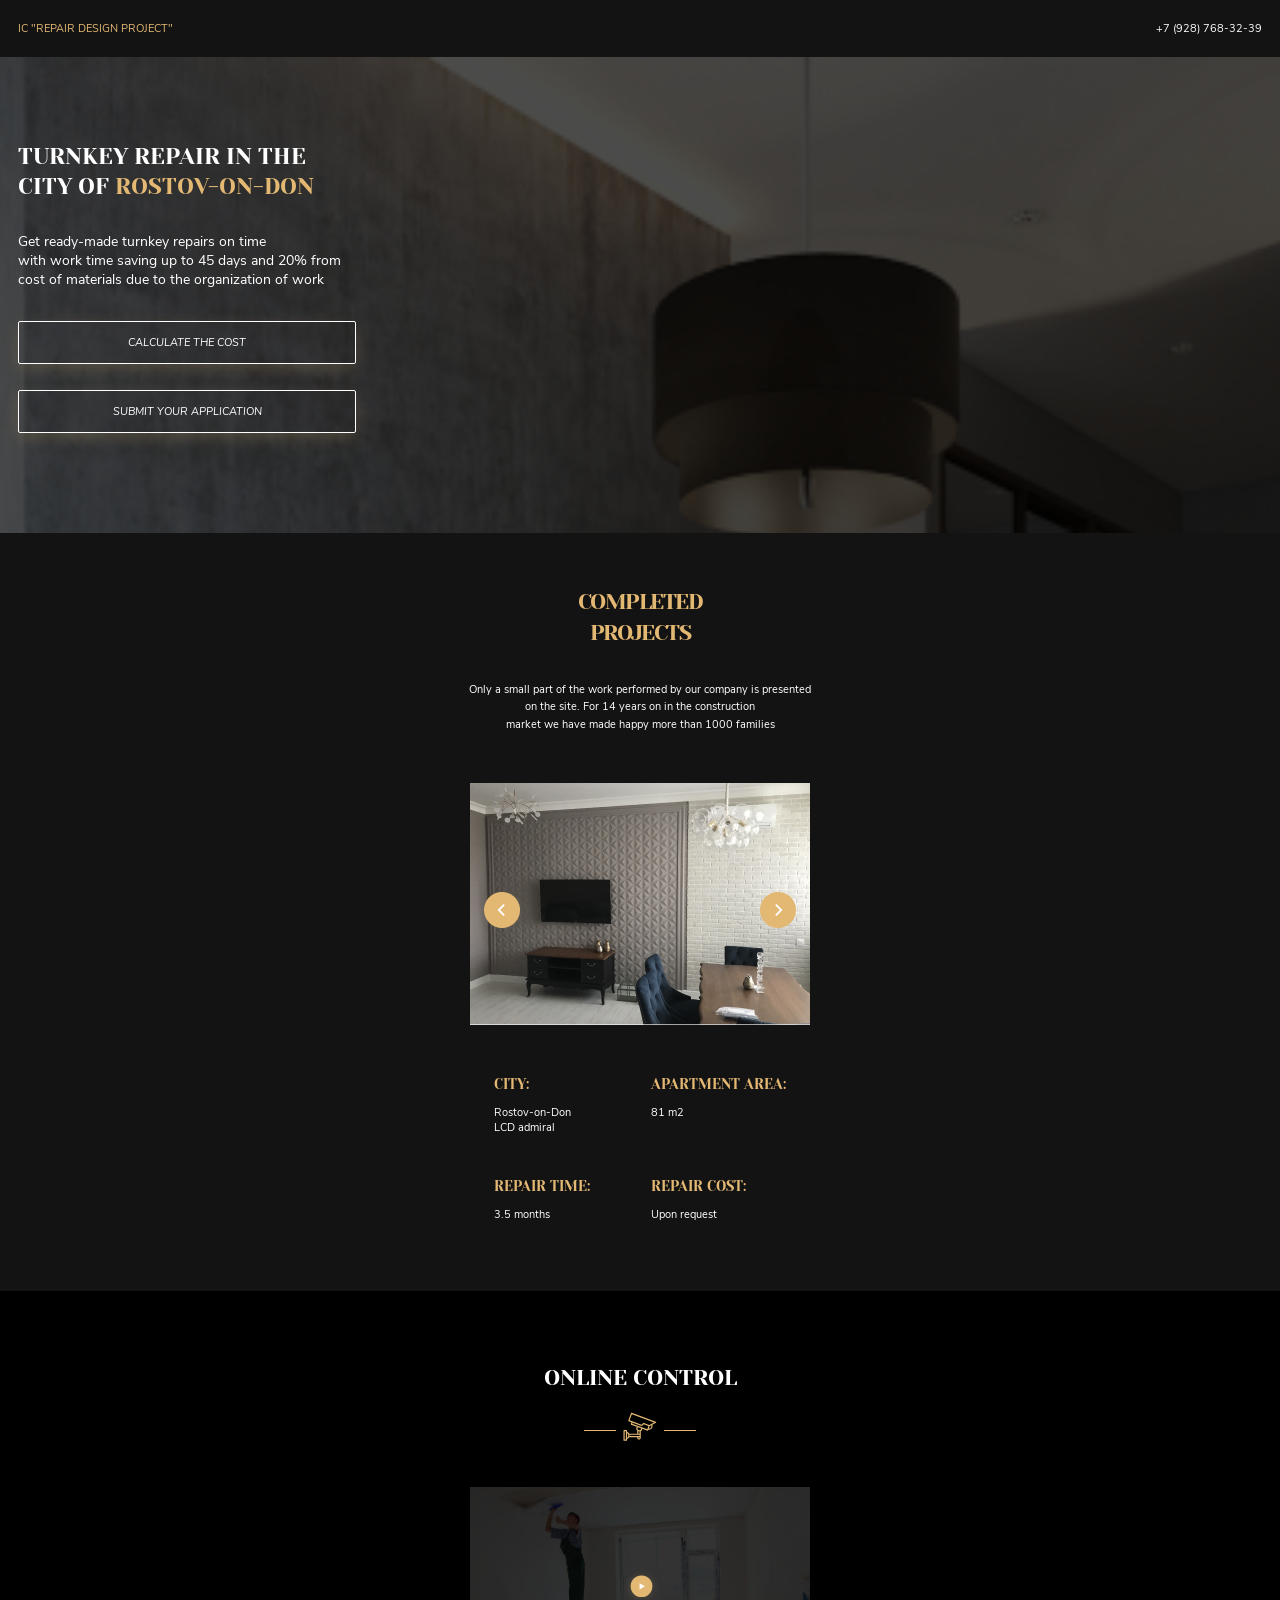
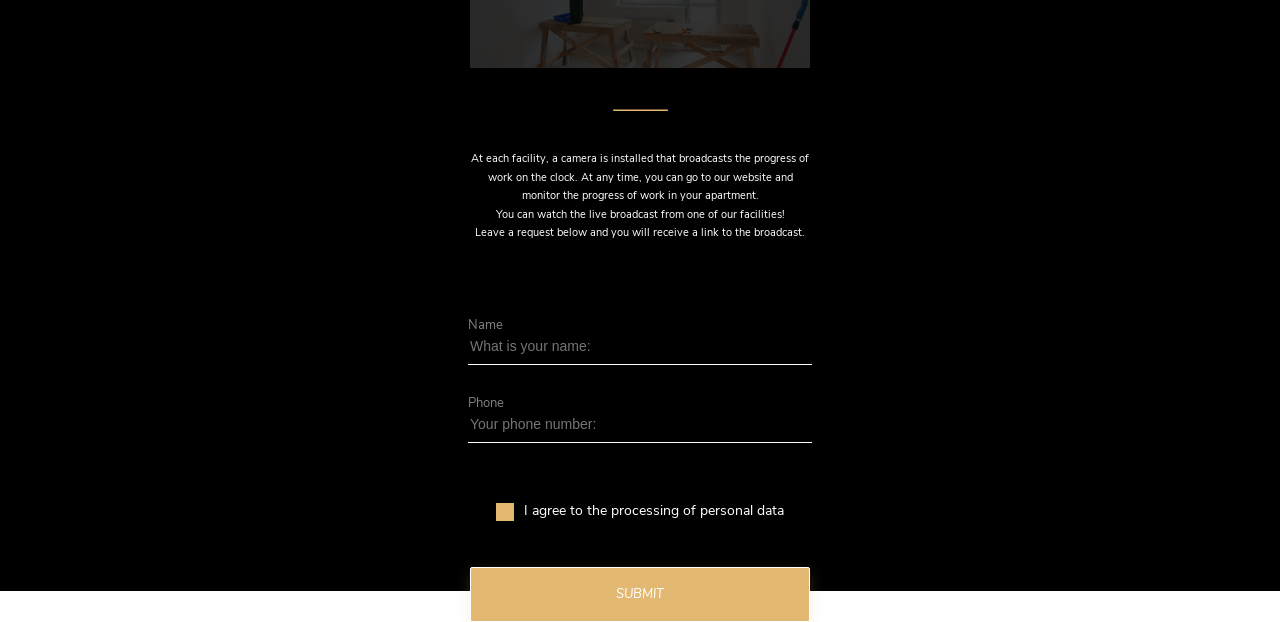
==== commit 2c14dba4: "Add files via upload" ====
--- a/Project/index.html
+++ b/Project/index.html
@@ -95,7 +95,7 @@
                 <img src="./images/online-control-icon.svg" alt="online control icon">
             </div>
             <div class="screen">
-                <img class="online-control-photo" src="./images/online-control-photo.JPG" alt="online control photo">
+                <img class="online-control-photo" src="./images/online-control-photo.jpg" alt="online control photo">
                 <div class="play">
                     <img class="play-icon" src="./images/play-icon.svg" alt="play icon">
                 </div>
@@ -106,25 +106,28 @@
             <div class="online-control-description">
                 <p>At each facility, a camera is installed that broadcasts the progress of<br> work on the clock. At any time, you can go to our website and<br> monitor the progress of work in your apartment.<br> You can watch the live broadcast from one of our facilities!<br> Leave a request below and you will receive a link to the broadcast.</p>
             </div>
-            <form class="first-form">
-                <div class="form-request">
-                    <label class="form-label">Name
-                        <input type="text" class="input1" placeholder="What is your name:">
+            <form>
+                <div class="first-form">
+                    <div class="form-request">
+                        <label class="form-label">Name
+                            <input type="text" class="input1" placeholder="What is your name:">
+                        </label>
+                    </div>
+                    <div class="form-request">
+                        <label class="form-label">Phone
+                            <input type="text" class="input1" placeholder="Your phone number:">
+                        </label>
+                    </div>
+                    <button class="button first-form-button">SUBMIT</button>
+                </div>
+                <div class="first-checkbox">
+                    <label class="checkbox-group">
+                        <input type="checkbox" class="checkbox" required>
+                        <span class="checkbox-text">I agree to the processing of personal data</span>
                     </label>
                 </div>
-                <div class="form-request">
-                    <label class="form-label">Phone
-                        <input type="text" class="input1" placeholder="Your phone number:">
-                    </label>
-                </div>
-                <button class="button first-form-button">SUBMIT</button>
             </form>
-            <div class="first-checkbox">
-                <label class="checkbox-group">
-                    <input type="checkbox" class="checkbox" required>
-                    <span class="checkbox-text">I agree to the processing of personal data</span>
-                </label>
-            </div>
+            
             <button class="button first-form-button-mobile">SUBMIT</button>
         </div>
     </section>
--- a/Project/style.css
+++ b/Project/style.css
@@ -499,6 +499,9 @@
 
 .first-checkbox {
 	margin-top: 40px;
+	display: flex;
+	justify-content: center;
+	
 	
 }
 
--- a/Project/mobile.css
+++ b/Project/mobile.css
@@ -174,13 +174,15 @@
 
   .online-control {
     background: black;
+    padding-bottom: 0;
   }
 
 
   .online-control-container {
     height: 850px;
     padding-top: 50px;
-    padding-bottom: 65px;
+    padding-bottom: 0;
+    margin-top: 0;
   }
 
 
@@ -231,12 +233,13 @@
 
 
   .first-form {
-    height: 300px;
+    height: auto;
     width: 340px;
     flex-direction: column;
     align-items: center;
     justify-content: flex-start;
     margin-top: 0;
+    margin-bottom: 28px;
 
   }
 
@@ -271,18 +274,34 @@
   }
 
 
-  .first-form-button { 
-    width: 340px;
-  }
+ 
+
 
   .checkbox-text {
     color: white;
   }
 
 
-
-
-
+.first-checkbox {
+  margin-top: 26px;
+  margin-bottom: 45px;
+
+}
+
+ .first-form-button { 
+    display: none;
+  }
+
+  .first-form-button-mobile {
+  display: flex;
+  justify-content: center;
+  width: 340px;
+  background: #E3B873;
+  color: #FFFFFF;
+  font-size: 13px;
+  line-height: 27px;
+
+}
 
 
 
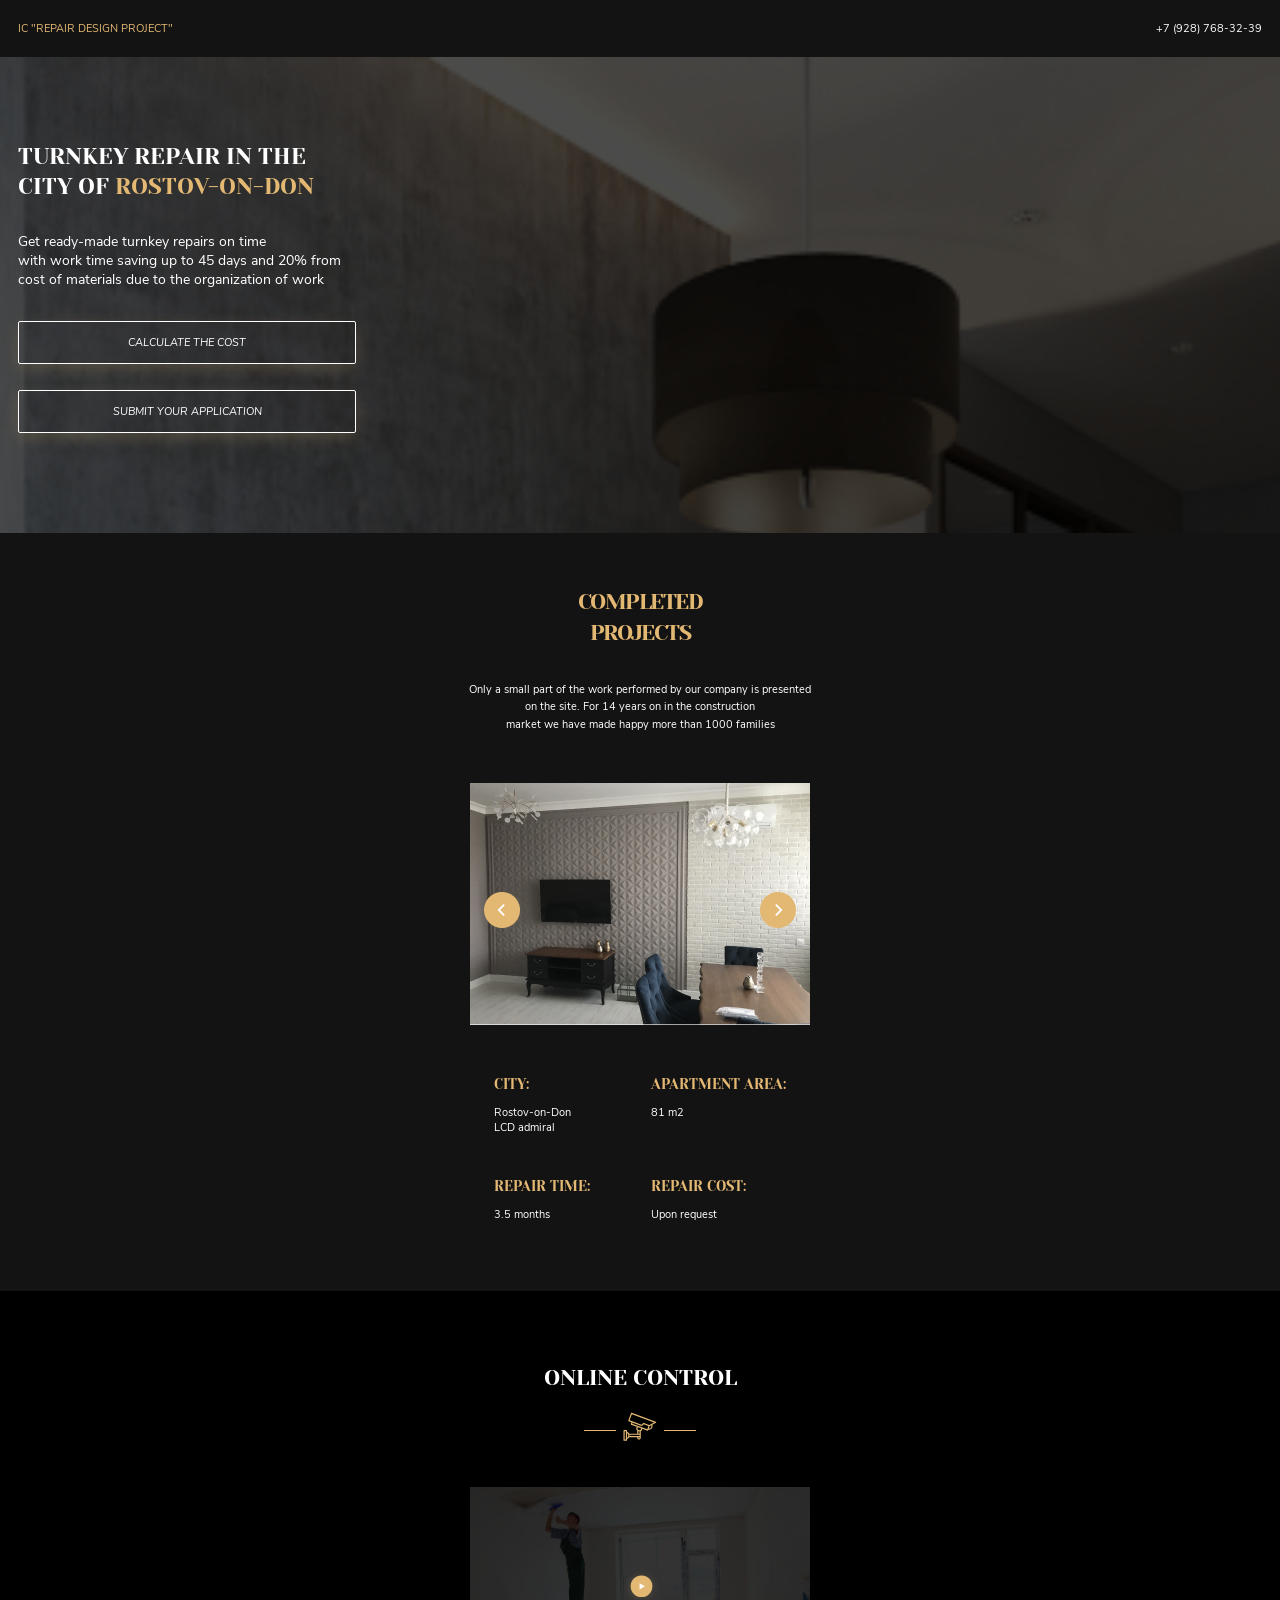
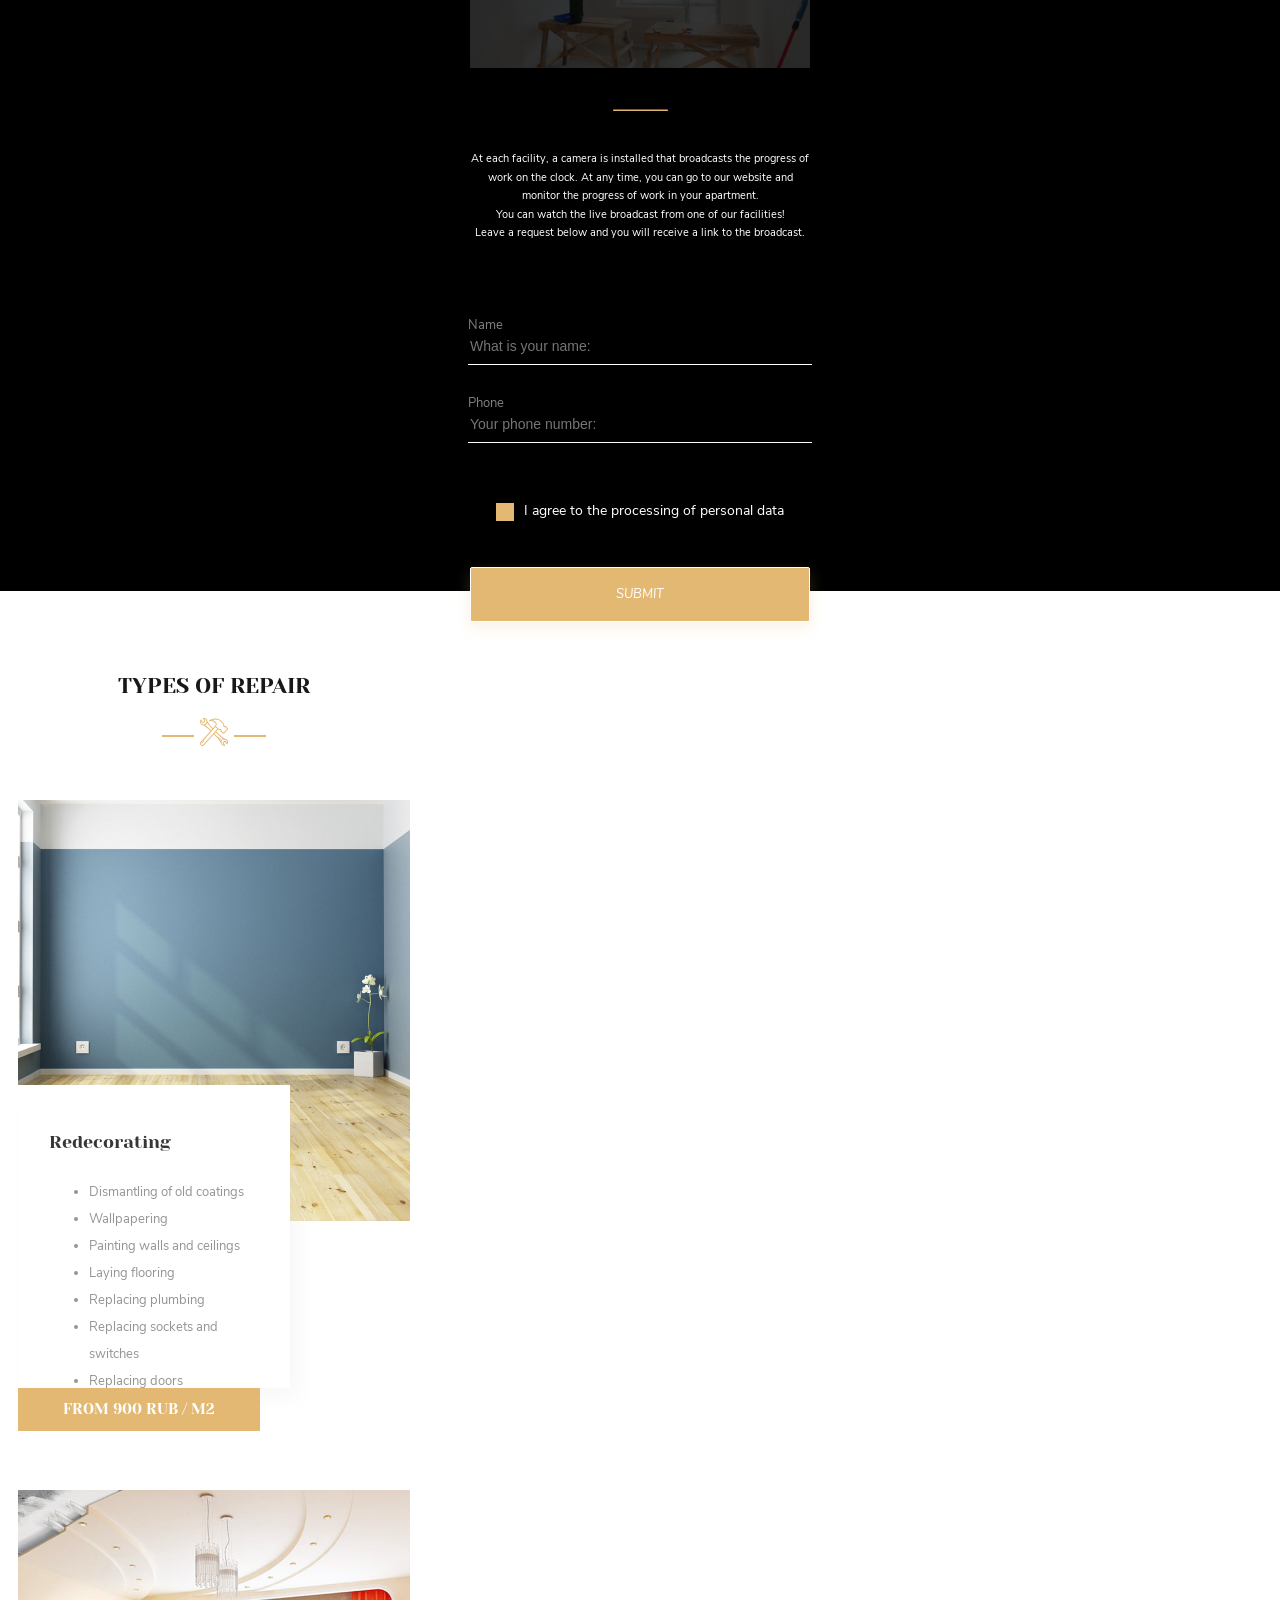
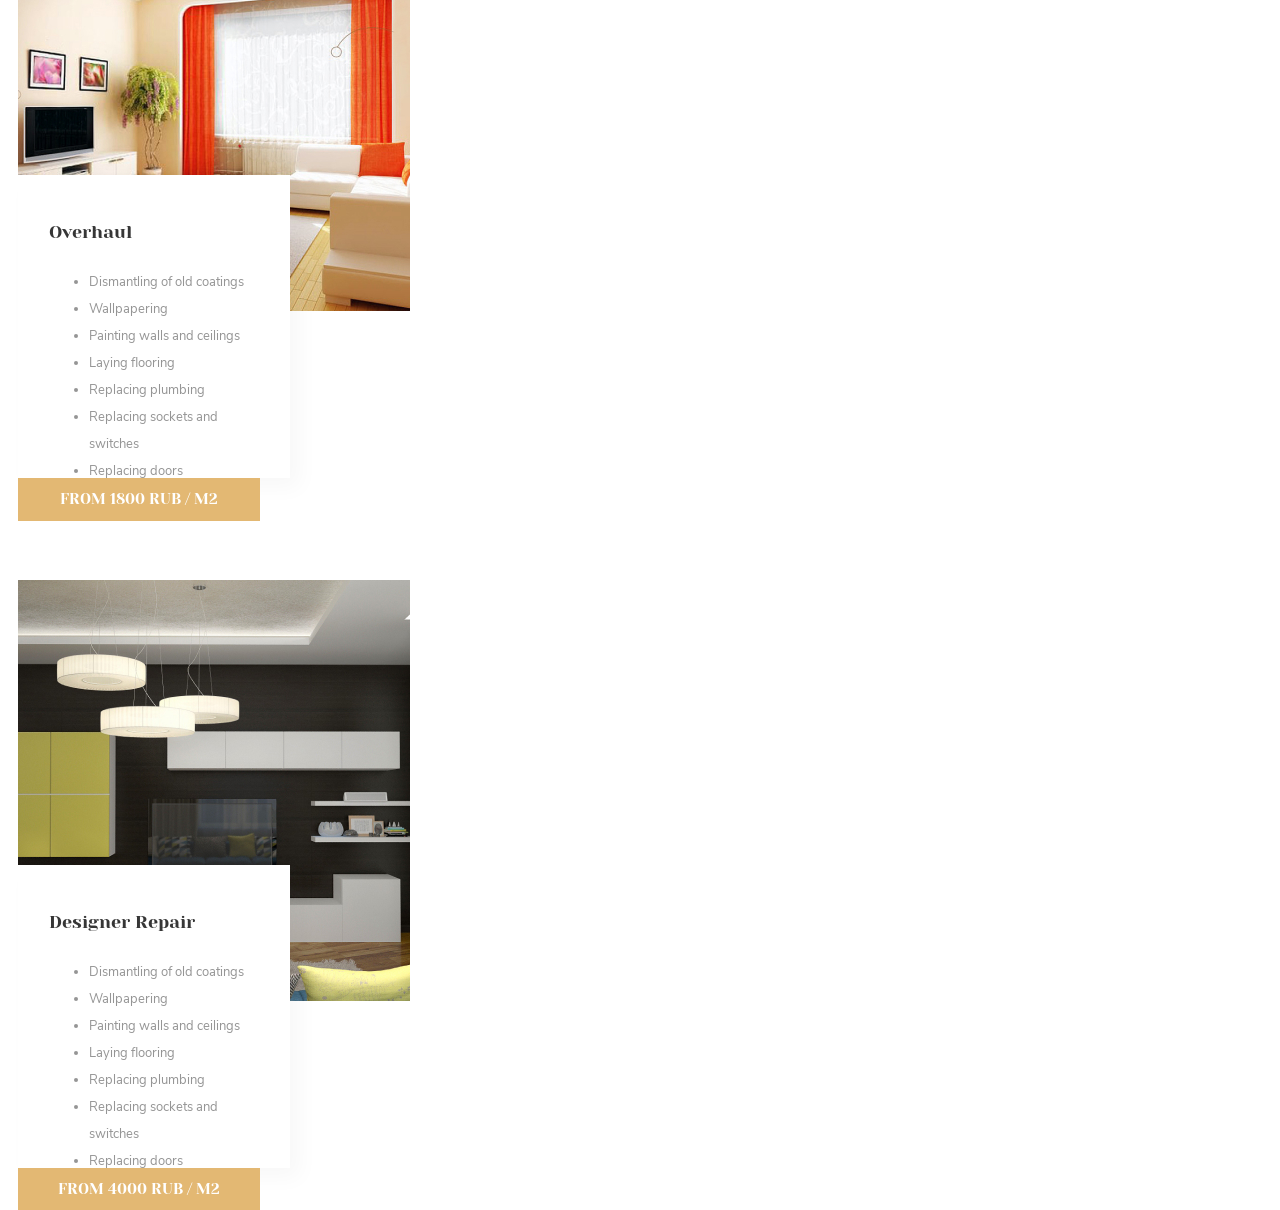
==== commit 5cfc4b4d: "Add files via upload" ====
--- a/Project/index.html
+++ b/Project/index.html
@@ -132,6 +132,134 @@
         </div>
     </section>
 
+<!-- НОВАЯ СЕКЦИЯ ДЛЯ ПРОВЕРКИ !-->
+
+    <section class="types-of-repair">
+        <div class="container types-of-repair-container">
+            <div class="types-of-repair-main">
+                <h3 class="title subtitle4">TYPES OF REPAIR</h3>
+                <div class="types-of-repair-icon">
+                    <img src="./images/types-of-repair-icon.svg" alt="types of repair icon" class="room-photo">
+                </div>
+                <div class="type-of-repair-items">
+                    <div class="type-of-repair-item">
+                        <img src="./images/type-of-repair1.jpg" alt="Redecorating picture">
+                        <div class="type-of-repair-description">
+                            <h4 class="title subtitle5">Redecorating</h4>
+                            <ul class="type-of-repair-list">
+                                <li>Dismantling of old coatings</li>
+                                <li>Wallpapering</li>
+                                <li>Painting walls and ceilings</li>
+                                <li>Laying flooring</li>
+                                <li>Replacing plumbing</li>
+                                <li>Replacing sockets and switches</li>
+                                <li>Replacing doors</li>
+                            </ul>
+                        </div>
+                        <div class="price">
+                            <h3 class="title price-title">from 900 rub / m2</h3>
+                        </div>
+                    </div>
+                    <div class="type-of-repair-item">
+                        <img src="./images/type-of-repair2.jpg" alt="Overhaul picture">
+                        <div class="type-of-repair-description">
+                            <h4 class="title subtitle5">Overhaul</h4>
+                            <ul class="type-of-repair-list">
+                                <li>Dismantling of old coatings</li>
+                                <li>Wallpapering</li>
+                                <li>Painting walls and ceilings</li>
+                                <li>Laying flooring</li>
+                                <li>Replacing plumbing</li>
+                                <li>Replacing sockets and switches</li>
+                                <li>Replacing doors</li>
+                            </ul>
+                        </div>
+                        <div class="price">
+                            <h3 class="title price-title">from 1800 rub / m2</h3>
+                        </div>
+                    </div>
+                    <div class="type-of-repair-item">
+                        <img src="./images/type-of-repair3.jpg" alt="Designer repair picture">
+                        <div class="type-of-repair-description">
+                            <h4 class="title subtitle5">Designer Repair</h4>
+                            <ul class="type-of-repair-list">
+                                <li>Dismantling of old coatings</li>
+                                <li>Wallpapering</li>
+                                <li>Painting walls and ceilings</li>
+                                <li>Laying flooring</li>
+                                <li>Replacing plumbing</li>
+                                <li>Replacing sockets and switches</li>
+                                <li>Replacing doors</li>
+                            </ul>
+                        </div>
+                        <div class="price">
+                            <h3 class="title price-title">from 4000 rub / m2</h3>
+                        </div>
+                    </div>
+                </div>
+            </div>
+
+            <div class="advantages-and-form">
+                <div class="advantages-list">
+                    <div class="advantages-list-item">
+                        <div class="advantages-list-icon">01</div>
+                        <p>Our specialist will arrive for measurements per day<br> contact, or appoint a date convenient for you</p>
+                    </div>
+                    <div class="advantages-list-item">
+                        <div class="advantages-list-icon">02</div>
+                        <p>Free metering</p>
+                    </div>
+                    <div class="advantages-list-item">
+                        <div class="advantages-list-icon">03</div>
+                        <p>Free consultation</p>
+                    </div>
+                    <div class="advantages-list-item">
+                        <div class="advantages-list-icon">04</div>
+                        <p>Get a cost estimate and<br>
+                        the timing of your future repairs</p>
+                    </div>
+                </div>
+                <div class="second-form-and-save">
+                    <form class="second-form">
+                        <h4 class="second-form-title">Leave a request for free<br>
+                            departure of the measurer
+                        </h4>
+                        <div class="form-request2">
+                            <label class="form-label2">Name
+                                <input type="text" class="input2" placeholder="What is your name:">
+                            </label>
+                        </div>
+                        <div class="form-request2">
+                            <label class="form-label2">Phone
+                                <input type="text" class="input2" placeholder="Your phone number:">
+                            </label>
+                        </div>
+                        <div class="form-request2">
+                            <label class="form-label2">Email
+                                <input type="text" class="input2" placeholder="Your email:">
+                            </label>
+                        </div>
+                        <div class="second-checkbox">
+                            <label class="checkbox-group2">
+                                <input type="checkbox" class="checkbox2" required>
+                                <span class="checkbox-text2">I agree to the processing of personal data</span>
+                            </label>
+                        </div>
+                        <button class="button second-form-button">Call the measurer</button>
+                    </form>
+                    <div class="save">
+                        <div class="save-icon">
+                            <img src="./images/pig.svg" alt="pig icon">
+                        </div>
+                        <p class="save-text">Help save 10 - 20% of the<br>
+                        cost of materials</p>
+                    </div>
+                </div>
+            </div>
+        </div>
+    </section>
+
+
 </main>
 </body>
 </html>
--- a/Project/style.css
+++ b/Project/style.css
@@ -548,3 +548,328 @@
 }
 
 
+
+/*НОВАЯ СЕКЦИЯ ДЛЯ ПРОВЕРКИ */
+
+
+.types-of-repair {
+	height: 1700px;
+	padding-top: 150px;
+	padding-bottom: 200px;
+	padding-right: 102px;
+	padding-left: 102px;
+}
+
+
+.types-of-repair-container {
+	display: flex;
+	flex-wrap: wrap;
+	flex-direction: column;
+	position: relative;
+	justify-content: center;
+	align-items: flex-start;
+	
+}
+
+
+.types-of-repair-main {
+	display: flex;
+	flex-direction: column;
+	align-items: center;
+}
+
+.subtitle4 {
+	font-size: 20px;
+	line-height: 28px;
+	text-align: center;
+	color: #181818;
+}
+
+.types-of-repair-icon {
+	margin-top: 13px;
+	text-align: center;
+	position: relative;	
+}
+
+
+.types-of-repair-icon::before {
+	content: ' ';
+	position: absolute;
+	background: #E3B873;
+	width: 32px;
+	height: 1.54px;
+	left: 120%;
+	top: 50%;
+}
+
+
+.types-of-repair-icon::after {
+	content: ' ';
+	position: absolute;
+	background: #E3B873;
+	width: 32px;
+	height: 1.54px;
+	right: 120%;
+	top: 50%;
+}
+
+.type-of-repair-items {
+	display: flex;
+	flex-direction: row;
+	height: 600px;
+	justify-content: space-between;
+	margin-top: 31px;
+	
+}
+
+
+.type-of-repair-item {
+	margin-right: 30px;
+
+}
+
+
+.subtitle5 {
+	font-size: 18px;
+	line-height: 25px;
+	color: #363636;
+	text-transform: none;
+}
+
+
+.type-of-repair-description {
+	
+	width: 330px;
+	height: 286px;
+	margin-left: 35px;
+	margin-right: 35px;
+	background-color: white;
+	margin-top: -135px;
+	position: absolute;
+	box-shadow: 10px 10px 20px rgba(0, 0, 0, 0.03);
+	padding: 25px 29px 49px 34px;
+}
+
+.type-of-repair-list {
+	font-size: 13px;
+	line-height: 27px;
+	color: #959595;
+}
+
+
+.price {
+	background: #E3B873;
+	margin-top: 158px;
+	margin-left: 80px;
+	position: absolute;
+
+	
+}
+
+.price-title {
+	font-size: 18px;
+	line-height: 25px;
+	color: #FFFFFF;
+	padding: 17px;
+	margin: 0;
+}
+
+
+.advantages-and-form {
+	display: flex;
+	justify-content: flex-start;
+	margin-top: 0;
+
+
+}
+
+
+.advantages-list {
+	width: 700px;
+	height: 645px;
+	background-image: url("./images/advantages-background.png");
+	background-repeat: no-repeat;
+	position: relative;
+	margin-top: 141px;
+	margin-left: 0px;
+	margin-right: 0;
+}
+
+.advantages-list-item {
+	display: flex; 
+	align-items: center;
+	margin-bottom: 102px;
+
+}
+
+.advantages-list-icon {
+	background: #E3B873;
+	border: 8px solid #FFFFFF;
+	box-shadow: 0px 5px 15px rgb(227 184 115 / 15%);
+	border-radius: 100%;
+	width: 50px;
+	height: 50px;
+	padding: 5px 7px;
+	margin-right: 15px;
+	font-family: Yeseva One;
+	font-style: normal;
+	font-weight: normal;
+	font-size: 18px;
+	line-height: 25px;
+	text-align: center;
+	color: #FFFFFF;
+	margin: auto 9px auto 120px;
+}
+
+
+
+
+.second-form-and-save {
+	display: flex;
+	flex-direction: column;
+	align-items: center;
+	padding-left: 0 ;
+	margin-left: 131px;
+}
+
+
+
+.second-form {
+	display: flex;
+	flex-direction: column;
+	align-items: center;
+	background-color: black;
+	margin-top: 109px;
+	padding-left: 49px;
+	position: relative;
+	padding-top: 28px;
+	padding-right: 49px;
+	margin-right: 100px;
+
+
+}
+
+.second-form-title {
+	font-family: Nunito Sans;
+	font-style: normal;
+	font-weight: normal;
+	font-size: 18px;
+	line-height: 26px;
+	text-align: center;
+	color: #FFFFFF;
+	margin-bottom: 39px;
+}
+
+.form-request2 {
+	width: 408px;
+	border-bottom: 2px solid rgba(255, 255, 255, 0.15);
+	padding-bottom: 10px;
+	margin-right: 49px;
+	margin-bottom: 48px;
+	margin-left: 49px;
+
+}
+
+.form-label2 {
+	font-size: 13px;
+	line-height: 21px;
+	color: rgba(255, 255, 255, 0.5);
+	display: flex;
+	flex-direction: column;
+}
+
+input.input2 {
+	background: black;
+	border: 0;
+	color: white;
+	font-family: Nunito Sans;
+	font-style: normal;
+	font-weight: normal;
+	font-size: 14px;
+	line-height: 23px;
+	z-index: 1;
+}
+
+
+.second-checkbox {
+	text-align: left;
+	margin-top: -23px;
+	padding-left: 0;
+	margin-left: 0;
+	margin-right: 110px;
+}
+
+.checkbox-text2 {
+	font-size: 14px;
+	line-height: 163.68%;
+	color: #FFFFFF;
+
+
+
+}
+
+.checkbox-text2::before {
+	content: '';
+	display: inline-block;
+	background: #E3B873;
+	color: white;
+	background-repeat: no-repeat;
+	width: 18px;
+	height: 18px;
+	margin-right: 10px;
+	vertical-align: middle;
+	background-position: center center; 
+}
+
+.checkbox2:checked ~ .checkbox-text2::before {
+	background-image: url("./images/checkbox-checked.png");
+}
+
+.checkbox2 {
+	position: absolute;
+	clip: rect(1px, 1px, 1px, 1px);
+	height: 1px;
+	height: 1px;
+}
+
+.second-form-button {
+	width: 213px;
+	height: 51px;
+	line-height: 21px;
+	margin: 20px 49px 20px 244px;
+}
+
+.save {
+	display: flex;
+	justify-content: flex-start;
+	width: 506px;
+	height: 113px;
+	margin-top: 50px;
+	margin-right: 0;
+	
+}
+
+
+.save-icon {
+	display: flex;
+	width: 72px;
+	height: 72px;
+	background: #E3B873;
+	box-shadow: 0px 10px 20px rgba(237, 192, 120, 0.2);
+	border-radius: 100%;
+	position: relative;
+	text-align: center;
+	justify-content: center;
+	align-items: center;
+	margin-right: 25px;
+
+}
+
+
+.save-text {
+	font-size: 18px;
+	line-height: 26px;
+	color: #E3B873;
+	text-shadow: 0px 3px 10px rgba(227, 184, 115, 0.15);
+	margin-left: 25px;
+}
--- a/Project/mobile.css
+++ b/Project/mobile.css
@@ -303,6 +303,84 @@
 
 }
 
+/*НОВАЯ СЕКЦИЯ ДЛЯ ПРОВЕРКИ */
+
+.types-of-repair {
+  padding-top: 58px;
+  padding-bottom: 50px;
+  padding-right: 0;
+  padding-left: 0;
+  margin-bottom: 250px;
+}
+
+.subtitle4 {
+  font-size: 22px;
+  line-height: 138.6%;
+  margin-bottom: 17px;
+  
+}
+
+.types-of-repair-icon {
+  margin-top: 0;
+  margin-bottom: 17px;
+  
+}
+
+
+.type-of-repair-items {
+  display: flex;
+  flex-direction: column;
+  
+  
+}
+
+
+.type-of-repair-item {
+  margin-bottom: 59px;
+  margin-right: 0;
+  
+}
+
+.type-of-repair-description {
+  position: relative;
+  width: 220px;
+  height: 241px;
+  margin-left: 0;
+  margin-right: 0;
+  background-color: white;
+  margin-top: -142px;
+  padding: 21px 21px 41px 31px;
+
+}
+
+.price {
+  position: relative;
+  margin-right: 150px;
+  margin-top: 0;
+  margin-left: 0;
+  
+  
+}
+
+
+.price-title {
+  font-size: 15px;
+  line-height: 138.6%;
+  padding: 11px 16px 11px 16px;
+  text-align: center;
+ 
+}
+
+
+.advantages-and-form {
+  display: none;
+}
+
+
+
+
+
+
 
 
 }
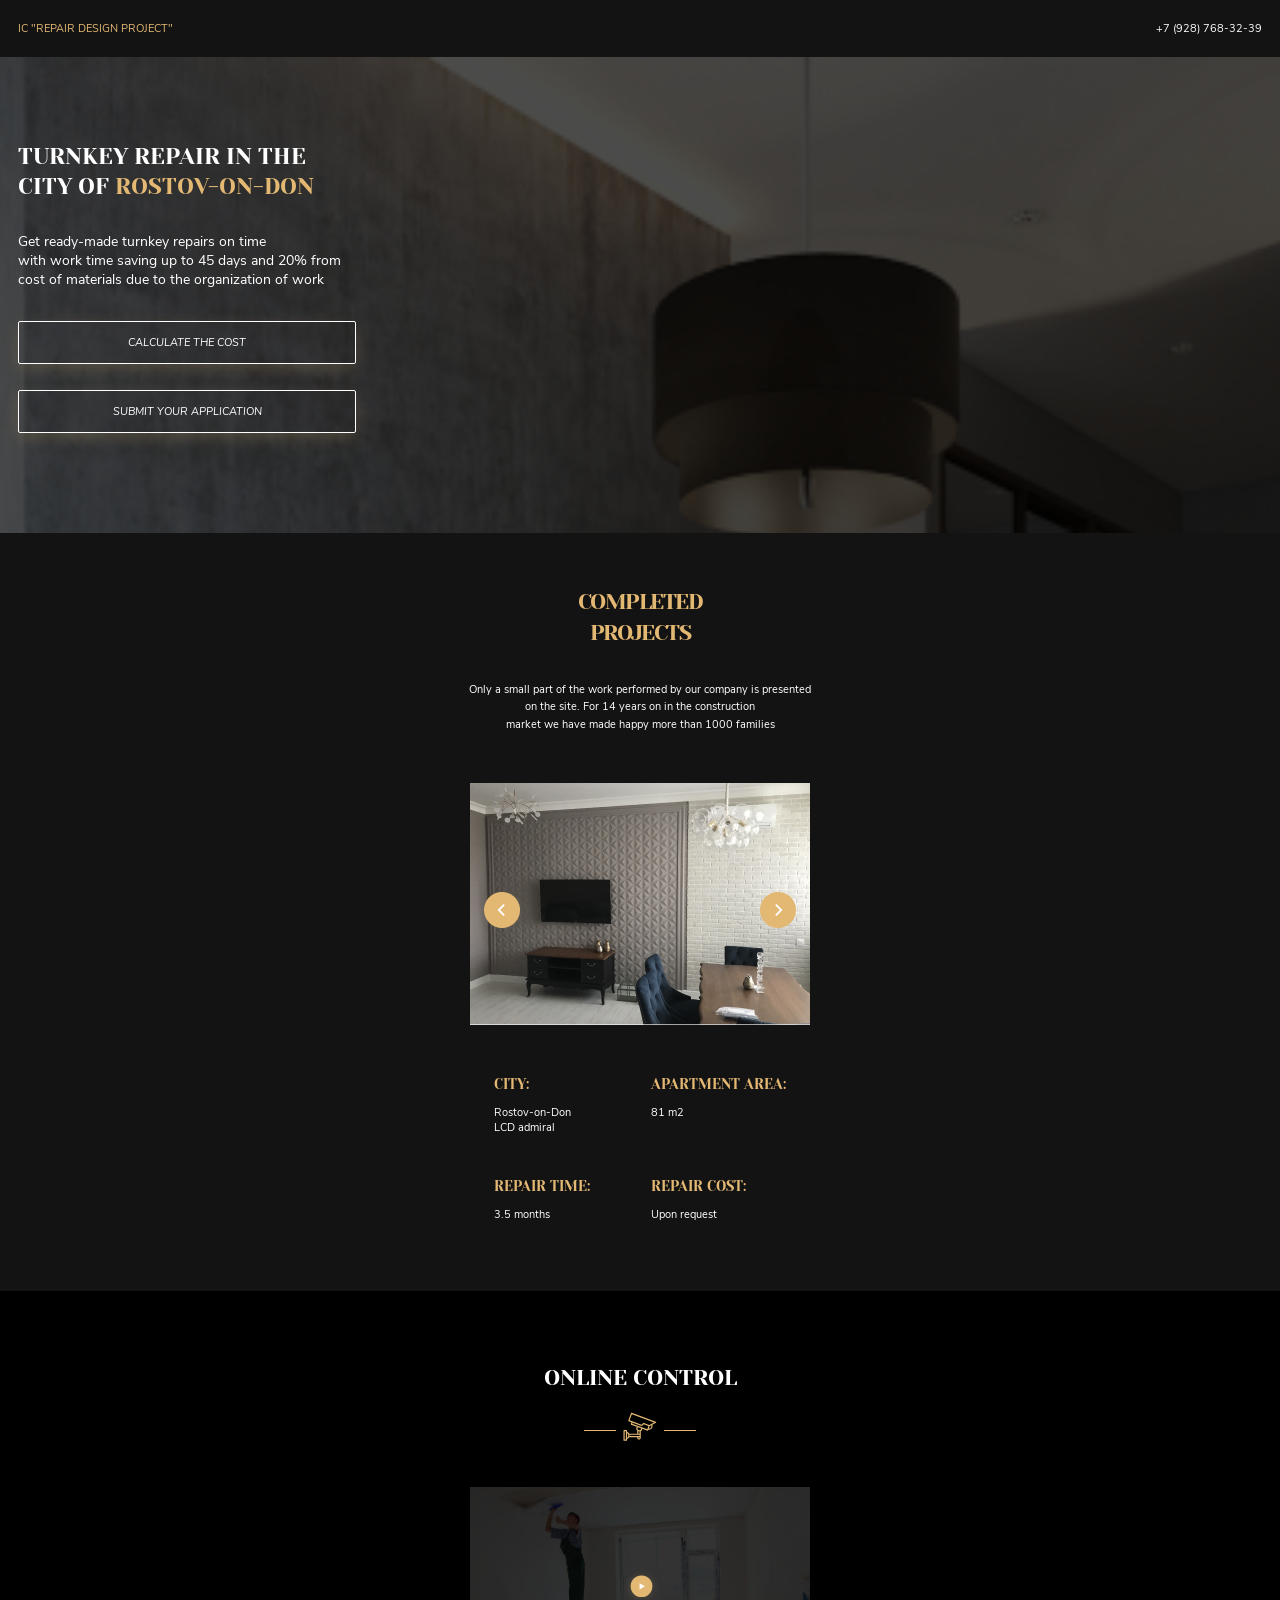
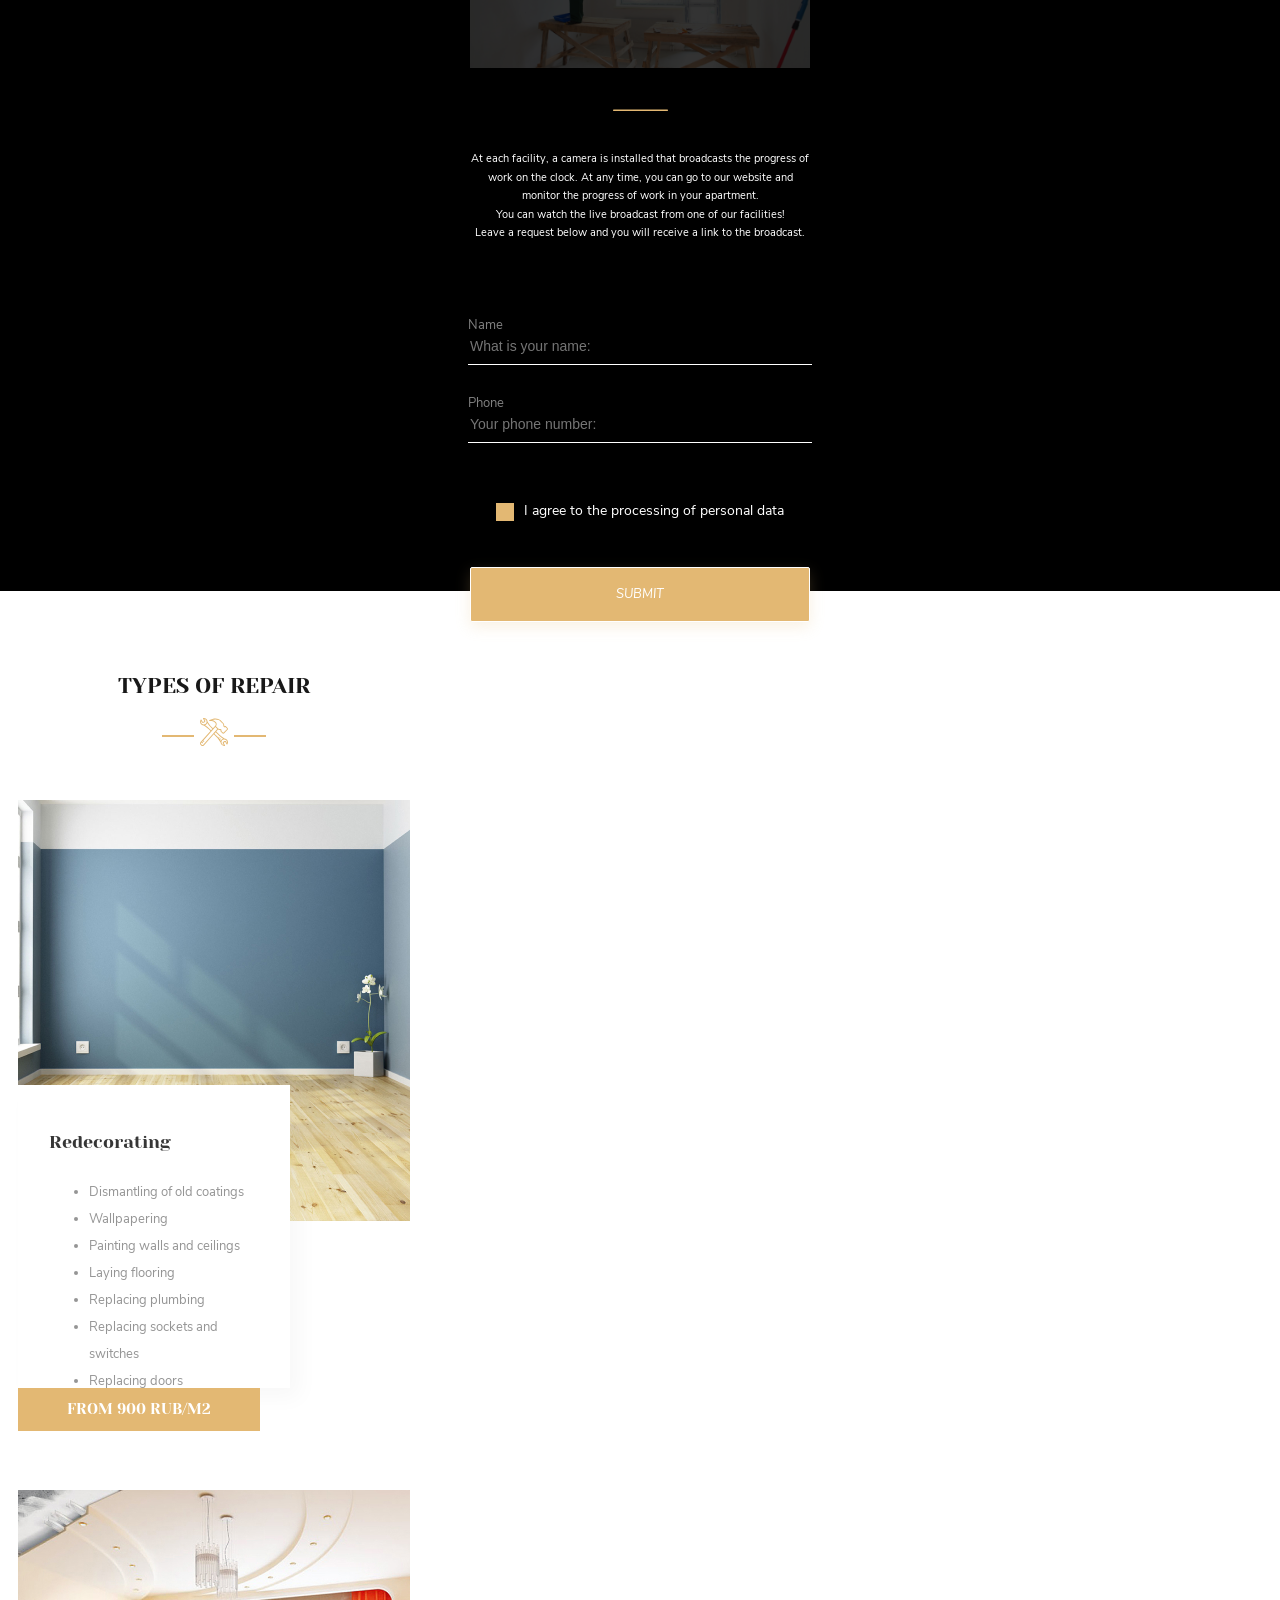
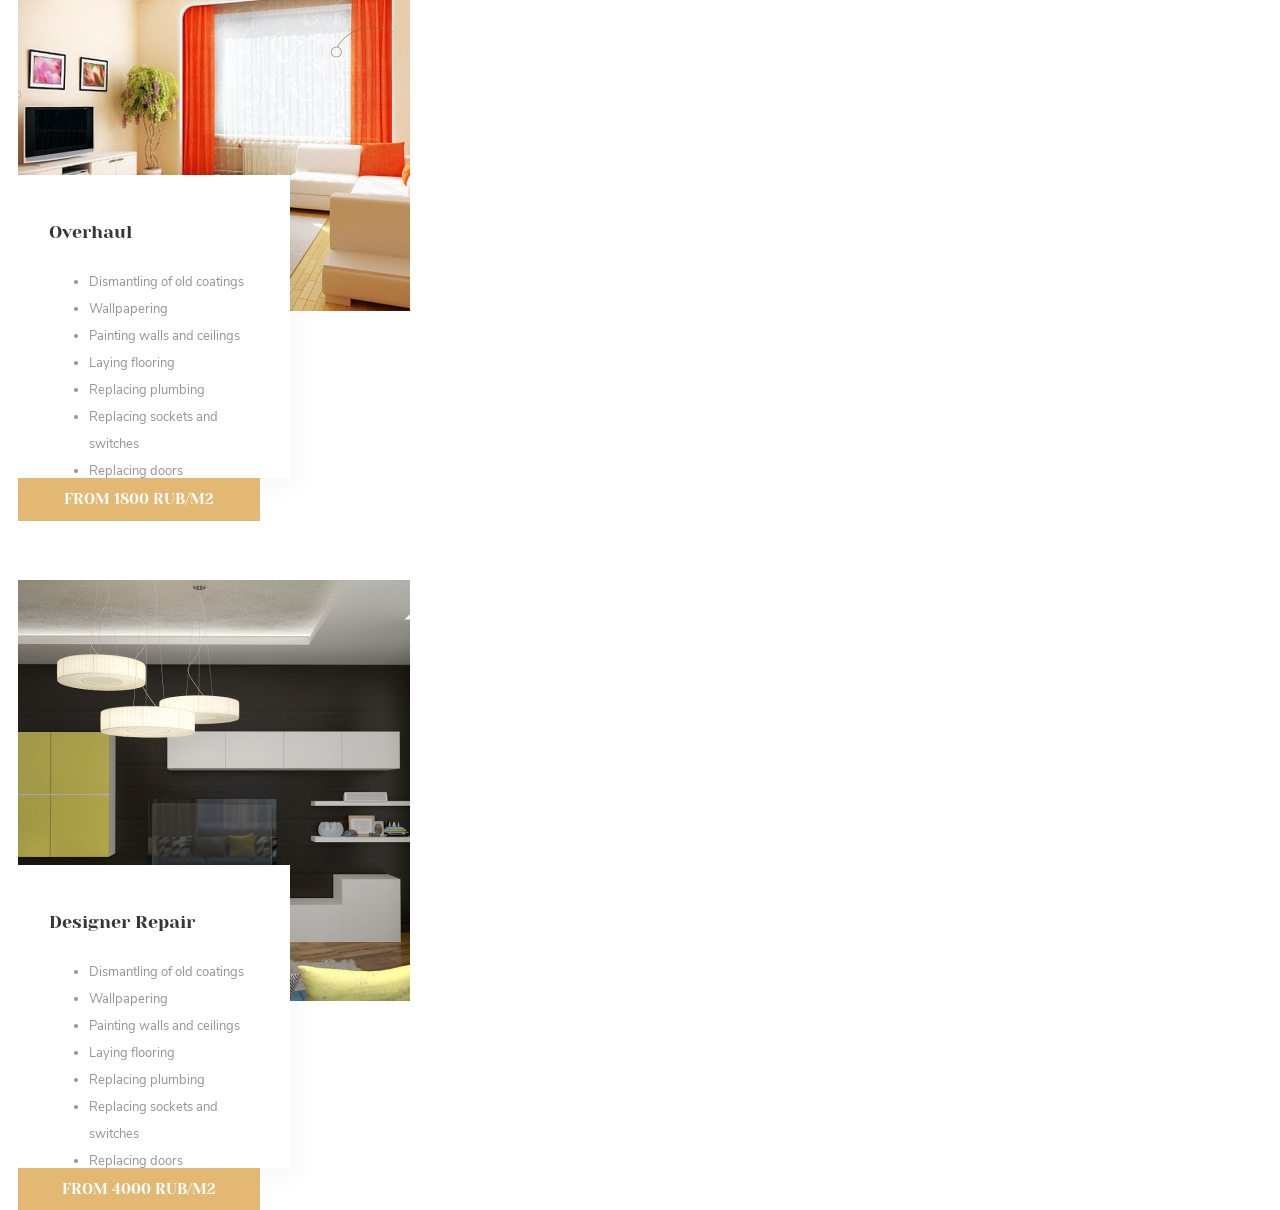
==== commit fde6eab8: "Add files via upload" ====
--- a/Project/index.html
+++ b/Project/index.html
@@ -157,7 +157,7 @@
                             </ul>
                         </div>
                         <div class="price">
-                            <h3 class="title price-title">from 900 rub / m2</h3>
+                            <h3 class="title price-title">from 900 rub/m2</h3>
                         </div>
                     </div>
                     <div class="type-of-repair-item">
@@ -175,7 +175,7 @@
                             </ul>
                         </div>
                         <div class="price">
-                            <h3 class="title price-title">from 1800 rub / m2</h3>
+                            <h3 class="title price-title">from 1800 rub/m2</h3>
                         </div>
                     </div>
                     <div class="type-of-repair-item">
@@ -193,7 +193,7 @@
                             </ul>
                         </div>
                         <div class="price">
-                            <h3 class="title price-title">from 4000 rub / m2</h3>
+                            <h3 class="title price-title">from 4000 rub/m2</h3>
                         </div>
                     </div>
                 </div>
@@ -203,19 +203,19 @@
                 <div class="advantages-list">
                     <div class="advantages-list-item">
                         <div class="advantages-list-icon">01</div>
-                        <p>Our specialist will arrive for measurements per day<br> contact, or appoint a date convenient for you</p>
+                        <p class="list-icon-description">Our specialist will arrive for measurements per day<br> contact, or appoint a date convenient for you</p>
                     </div>
                     <div class="advantages-list-item">
                         <div class="advantages-list-icon">02</div>
-                        <p>Free metering</p>
+                        <p class="list-icon-description">Free metering</p>
                     </div>
                     <div class="advantages-list-item">
                         <div class="advantages-list-icon">03</div>
-                        <p>Free consultation</p>
+                        <p class="list-icon-description">Free consultation</p>
                     </div>
                     <div class="advantages-list-item">
                         <div class="advantages-list-icon">04</div>
-                        <p>Get a cost estimate and<br>
+                        <p class="list-icon-description">Get a cost estimate and<br>
                         the timing of your future repairs</p>
                     </div>
                 </div>
--- a/Project/style.css
+++ b/Project/style.css
@@ -685,8 +685,8 @@
 
 
 .advantages-list {
-	width: 700px;
-	height: 645px;
+	width: auto;
+	height: auto;
 	background-image: url("./images/advantages-background.png");
 	background-repeat: no-repeat;
 	position: relative;
@@ -700,27 +700,36 @@
 	align-items: center;
 	margin-bottom: 102px;
 
+
 }
 
 .advantages-list-icon {
+	display: flex;
+	justify-content: center;
+	align-items: center;
 	background: #E3B873;
 	border: 8px solid #FFFFFF;
 	box-shadow: 0px 5px 15px rgb(227 184 115 / 15%);
 	border-radius: 100%;
-	width: 50px;
-	height: 50px;
+	width: 40px;
+	height: 40px;
 	padding: 5px 7px;
 	margin-right: 15px;
-	font-family: Yeseva One;
+	font-family: YesevaOne-Regular;
 	font-style: normal;
 	font-weight: normal;
 	font-size: 18px;
 	line-height: 25px;
-	text-align: center;
 	color: #FFFFFF;
 	margin: auto 9px auto 120px;
 }
 
+
+.list-icon-description {
+	font-size: 14px;
+	line-height: 19px;
+	width: 316px;
+}
 
 
 
@@ -842,7 +851,7 @@
 .save {
 	display: flex;
 	justify-content: flex-start;
-	width: 506px;
+	width: auto;
 	height: 113px;
 	margin-top: 50px;
 	margin-right: 0;
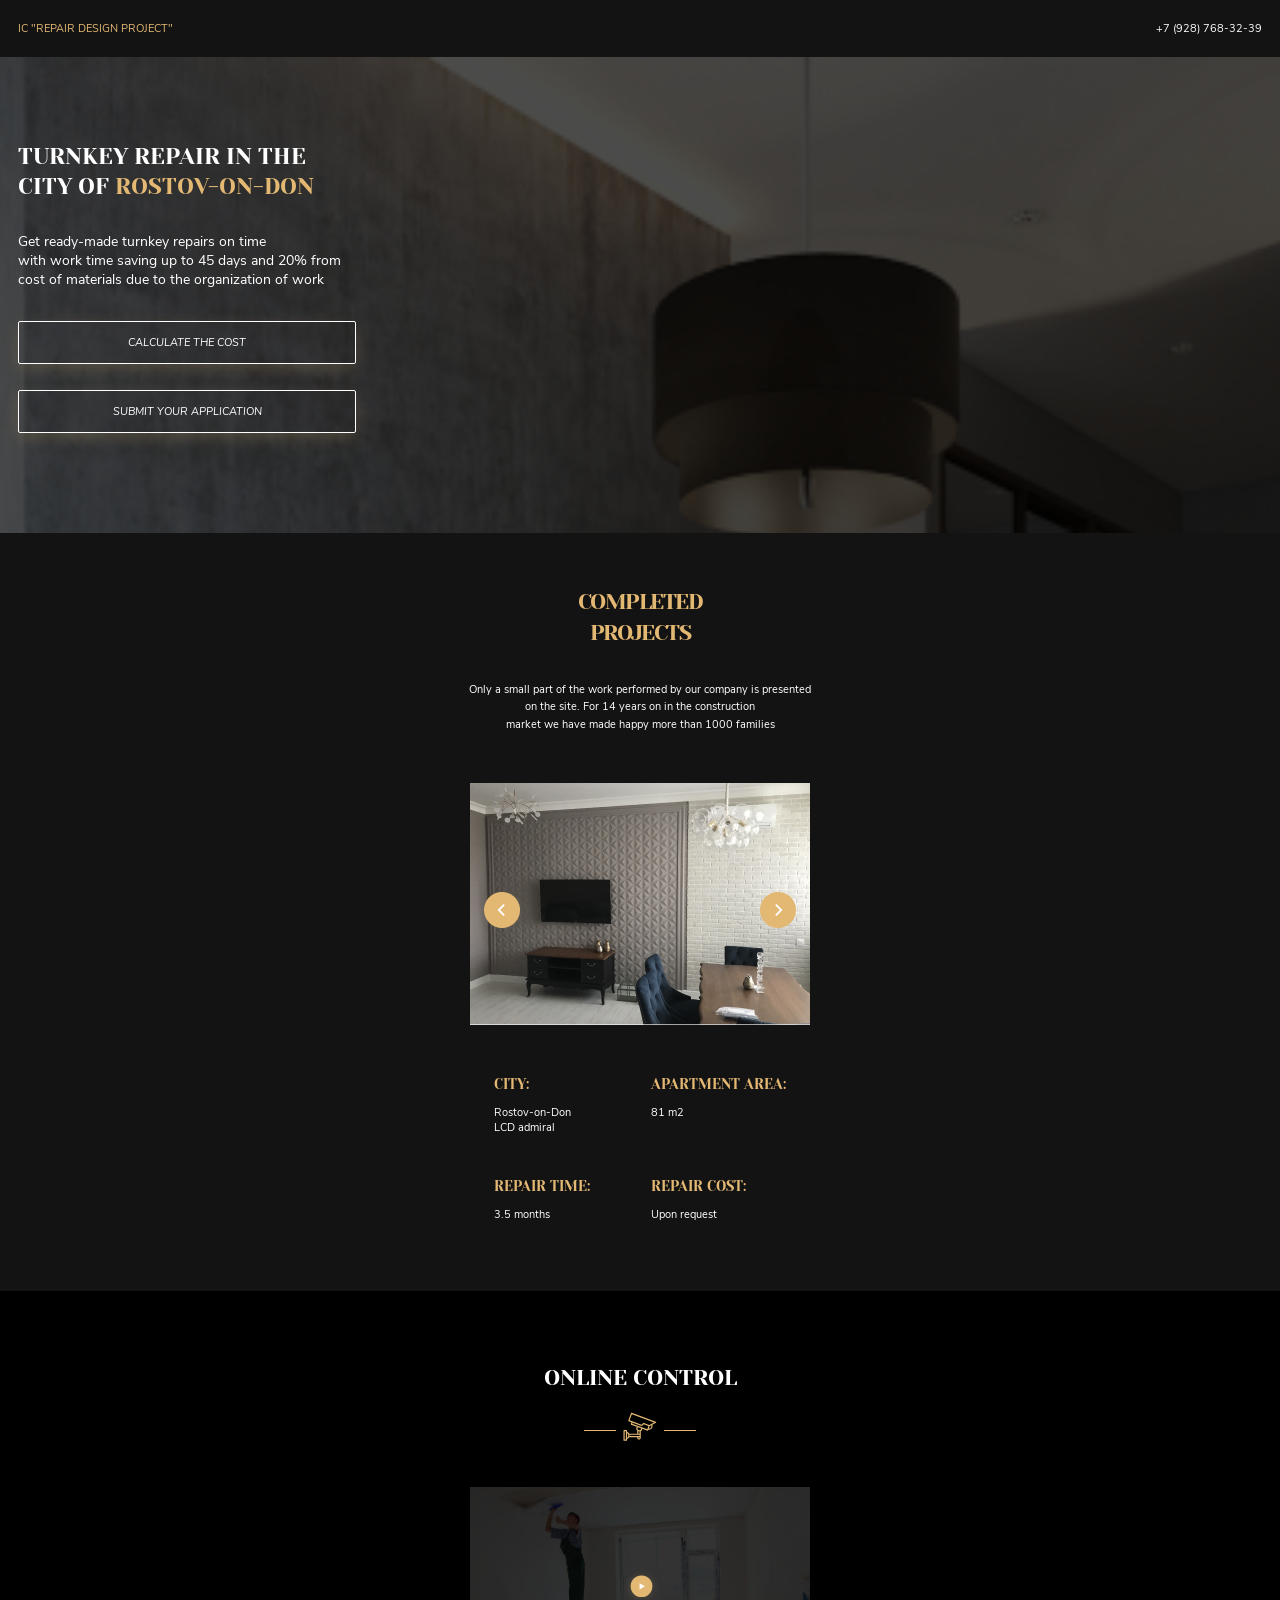
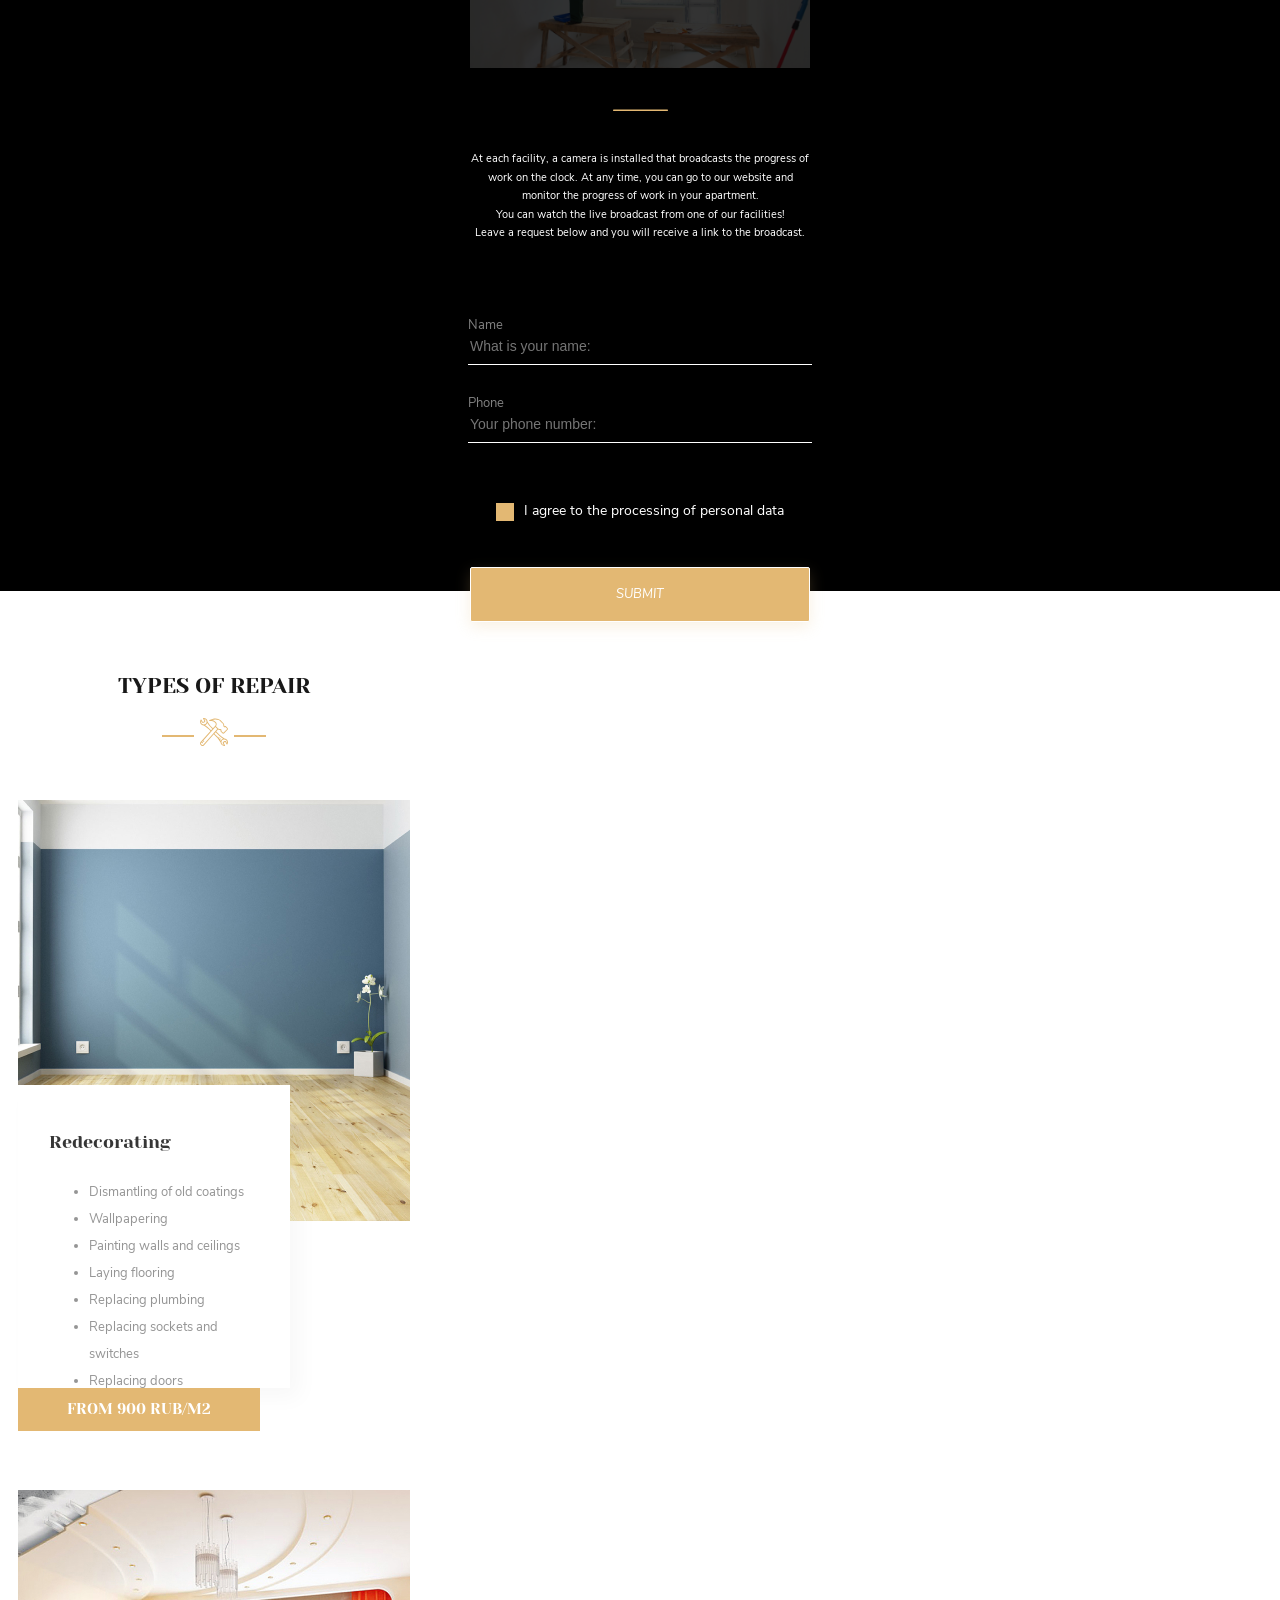
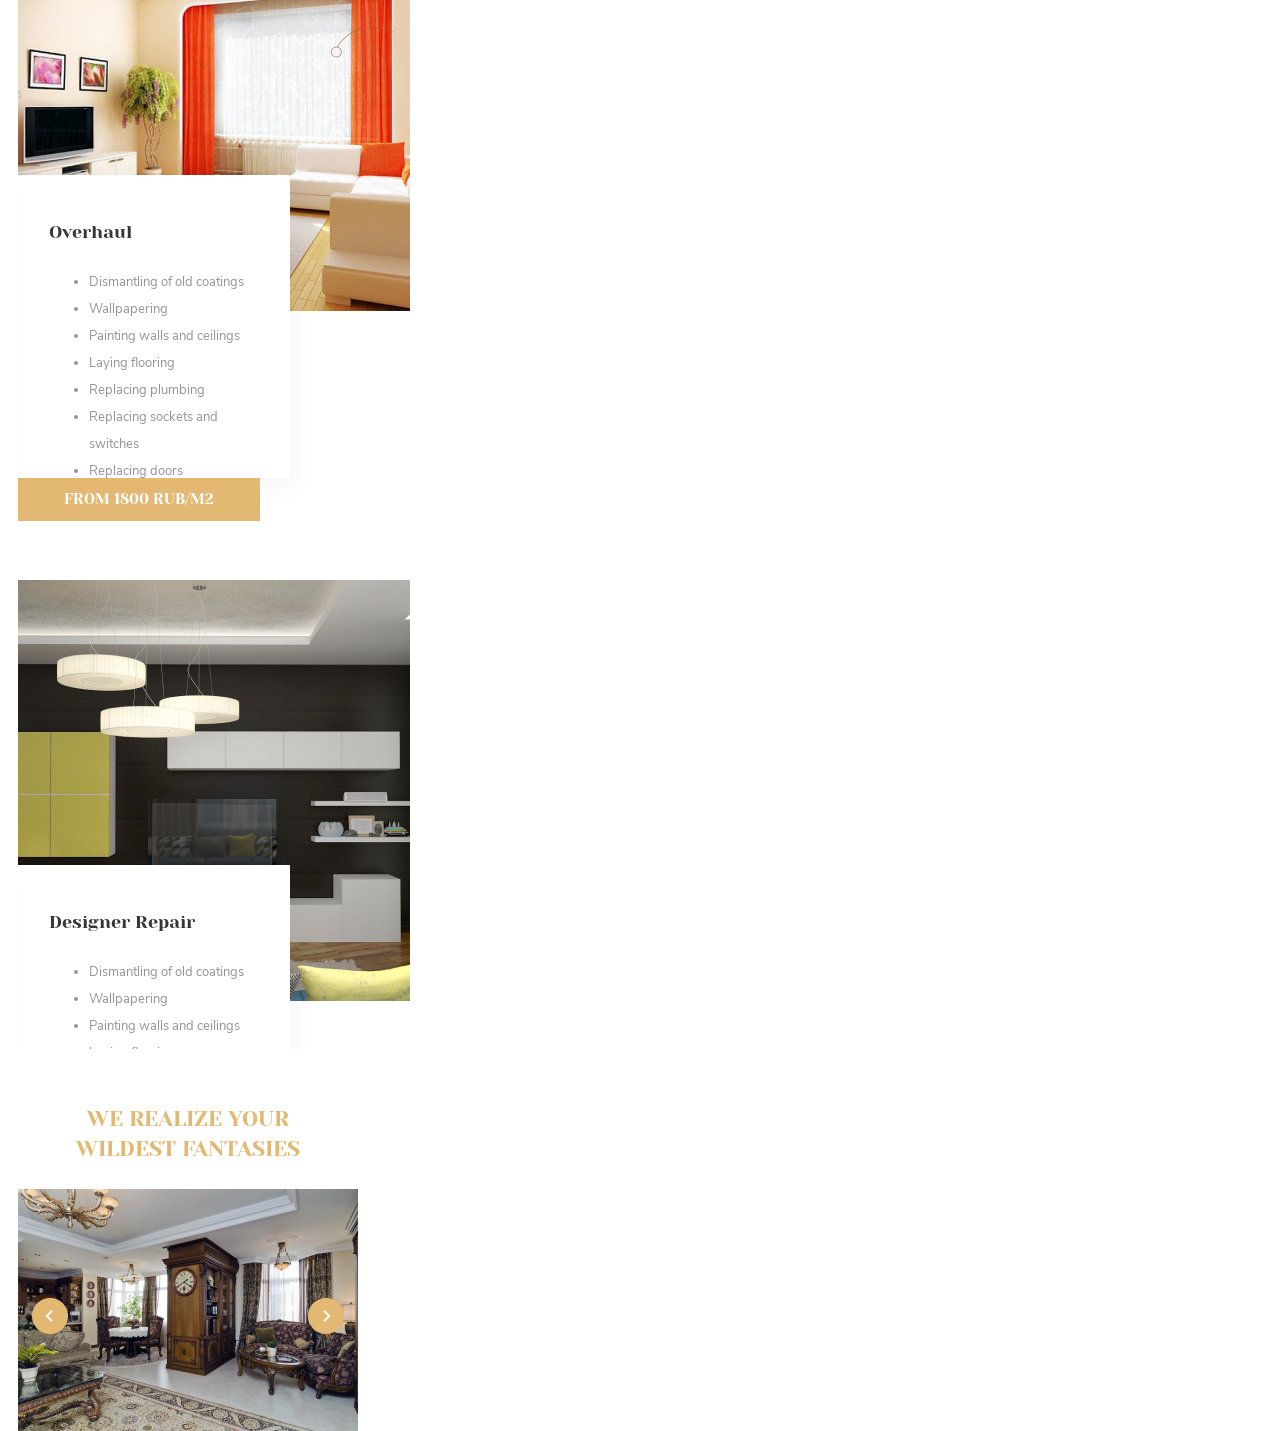
==== commit 247bb250: "Add files via upload" ====
--- a/Project/index.html
+++ b/Project/index.html
@@ -259,6 +259,42 @@
         </div>
     </section>
 
+    <section class="fantasies">
+        <div class="container fantasies-container">
+            <div class="fantasies-block">
+                <h2 class="title fantasies-title">We realize your<br> wildest fantasies</h2>
+                <div class="mobile-slider-2">
+                    <img src="./images/your-fantasies-mobile.jpg" alt="Your fantasies picture">
+                    <div class="mobile-slider-buttons">
+                      <img class="mobile-slider-left-arrow2" src="./images/mobile-slider-arrow-left.png" alt="left arrow">
+                      <img class="mobile-slider-right-arrow2" src="./images/mobile-slider-arrow-right.png" alt="right arrow">
+                  </div>
+              </div>
+              <ul class="fantasies-list">
+                <li class="fantasies-list-item"><a href="#"></a>American classic</li>
+                <li class="fantasies-list-item"><a href="#"></a>Empire</li>
+                <li class="fantasies-list-item"><a href="#"></a>Classical</li>
+                <li class="fantasies-list-item"><a href="#"></a>Loft</li>
+                <li class="fantasies-list-item"><a href="#"></a>Minimalism</li>
+                <li class="fantasies-list-item"><a href="#"></a>Provence</li>
+                <li class="fantasies-list-item"><a href="#"></a>Romanticism</li>
+                <li class="fantasies-list-item"><a href="#"></a>Scandinavian style</li>
+                <li class="fantasies-list-item"><a href="#"></a>Mediterranean style</li>
+                <li class="fantasies-list-item"><a href="#"></a>High tech</li>
+                <li class="fantasies-list-item"><a href="#"></a>Eclecticism</li>
+            </ul>
+        </div>
+        <div class="fantasies-room-left">
+            <img src="./images/fantasy-room1.JPG" alt="fantasy room 1" class="fantasy-room1-mobile"><br><br>
+            <img src="./images/fantasy-room2.jpg" alt="fantasy room 2">
+        </div>
+        <div class="fantasies-room-right">
+            <img src="./images/fantasy-room3.jpg" alt="fantasy room 3"><br><br>
+            <img src="./images/fantasy-room4.jpg" alt="fantasy room 4">
+        </div>
+    </div>
+</section>
+
 
 </main>
 </body>
--- a/Project/style.css
+++ b/Project/style.css
@@ -152,7 +152,7 @@
 	align-items: flex-start;
 	position: relative;
 	z-index: 1;
-	margin-left: 134px;
+	
 	
 }
 
@@ -678,7 +678,7 @@
 .advantages-and-form {
 	display: flex;
 	justify-content: flex-start;
-	margin-top: 0;
+	margin-top: 200px;
 
 
 }
@@ -882,3 +882,84 @@
 	text-shadow: 0px 3px 10px rgba(227, 184, 115, 0.15);
 	margin-left: 25px;
 }
+
+
+/*НОВАЯ СЕКЦИЯ FANTASIES*/
+
+
+.fantasies {
+	background-image: url('./images/fantasies-background.jpg');
+	background-size: cover; 
+	height: 864px;
+	position: relative;
+
+}
+
+.fantasies::before {
+	content: '';
+	position: absolute;
+	top: 0;
+	right: 0;
+	left: 0;
+	bottom: 0;
+	background-color: rgba(0, 0 , 0, .7);
+}
+
+
+.fantasies-container {
+	display: flex;
+	justify-content: space-between;
+	z-index: 1;
+	position: relative;
+	
+}
+
+
+.fantasies-block {
+
+}
+
+.fantasies-title {
+	font-size: 27px;
+	line-height: 37px;
+	text-transform: uppercase;
+	color: #E3B873;
+	margin-top: 137px;
+	margin-bottom: 47px;
+}
+
+.fantasies-list {
+	list-style-type: none;
+	display: block;
+	font-size: 20px;
+	line-height: 38px;
+	color: #FFFFFF;
+}
+
+
+.fantasies-room-left {
+	display: flex;
+	flex-direction: column;
+	height: 
+	width: 354px;
+	height: 864px;
+	justify-content: space-between;
+	margin-top: -41px;
+
+}
+
+
+.fantasies-room-right {
+	display: flex;
+	flex-direction: column;
+	height: 864px;
+	width: 354px;
+	justify-content: space-between;
+	margin-top: -112px;
+}
+
+
+.mobile-slider-2 {
+	display: none;
+}
+
--- a/Project/mobile.css
+++ b/Project/mobile.css
@@ -1,3 +1,4 @@
+
 @media screen and (max-width: 1440px) {
 
   .container {
@@ -311,6 +312,7 @@
   padding-right: 0;
   padding-left: 0;
   margin-bottom: 250px;
+  
 }
 
 .subtitle4 {
@@ -381,6 +383,61 @@
 
 
 
+.fantasies {
+  height: 250px;
+  background-image: none;
+  background-color: white;
+
+}
+
+.fantasies::before {
+  display: none;
+}
+
+
+
+.fantasies-list {
+  display: none;
+}
+
+.fantasies-room-left {
+  display: none;
+
+}
+
+
+.fantasies-room-right {
+  display: none;
+}
+
+
+.fantasies-title {
+  font-size: 22px;
+  line-height: 138.6%;
+  margin-top: 55px;
+  margin-bottom: 24px;
+  text-align: center;
+}
+
+
+.mobile-slider-2 {
+  display: flex;
+  position: relative;
+  
+}
+
+.mobile-slider-left-arrow2 {
+  position: absolute;
+  top: 45%;
+  left: 14px;
+}
+
+.mobile-slider-right-arrow2 {
+  position: absolute;
+  top: 45%;
+  right: 14px;
+}
+
 
 
 }
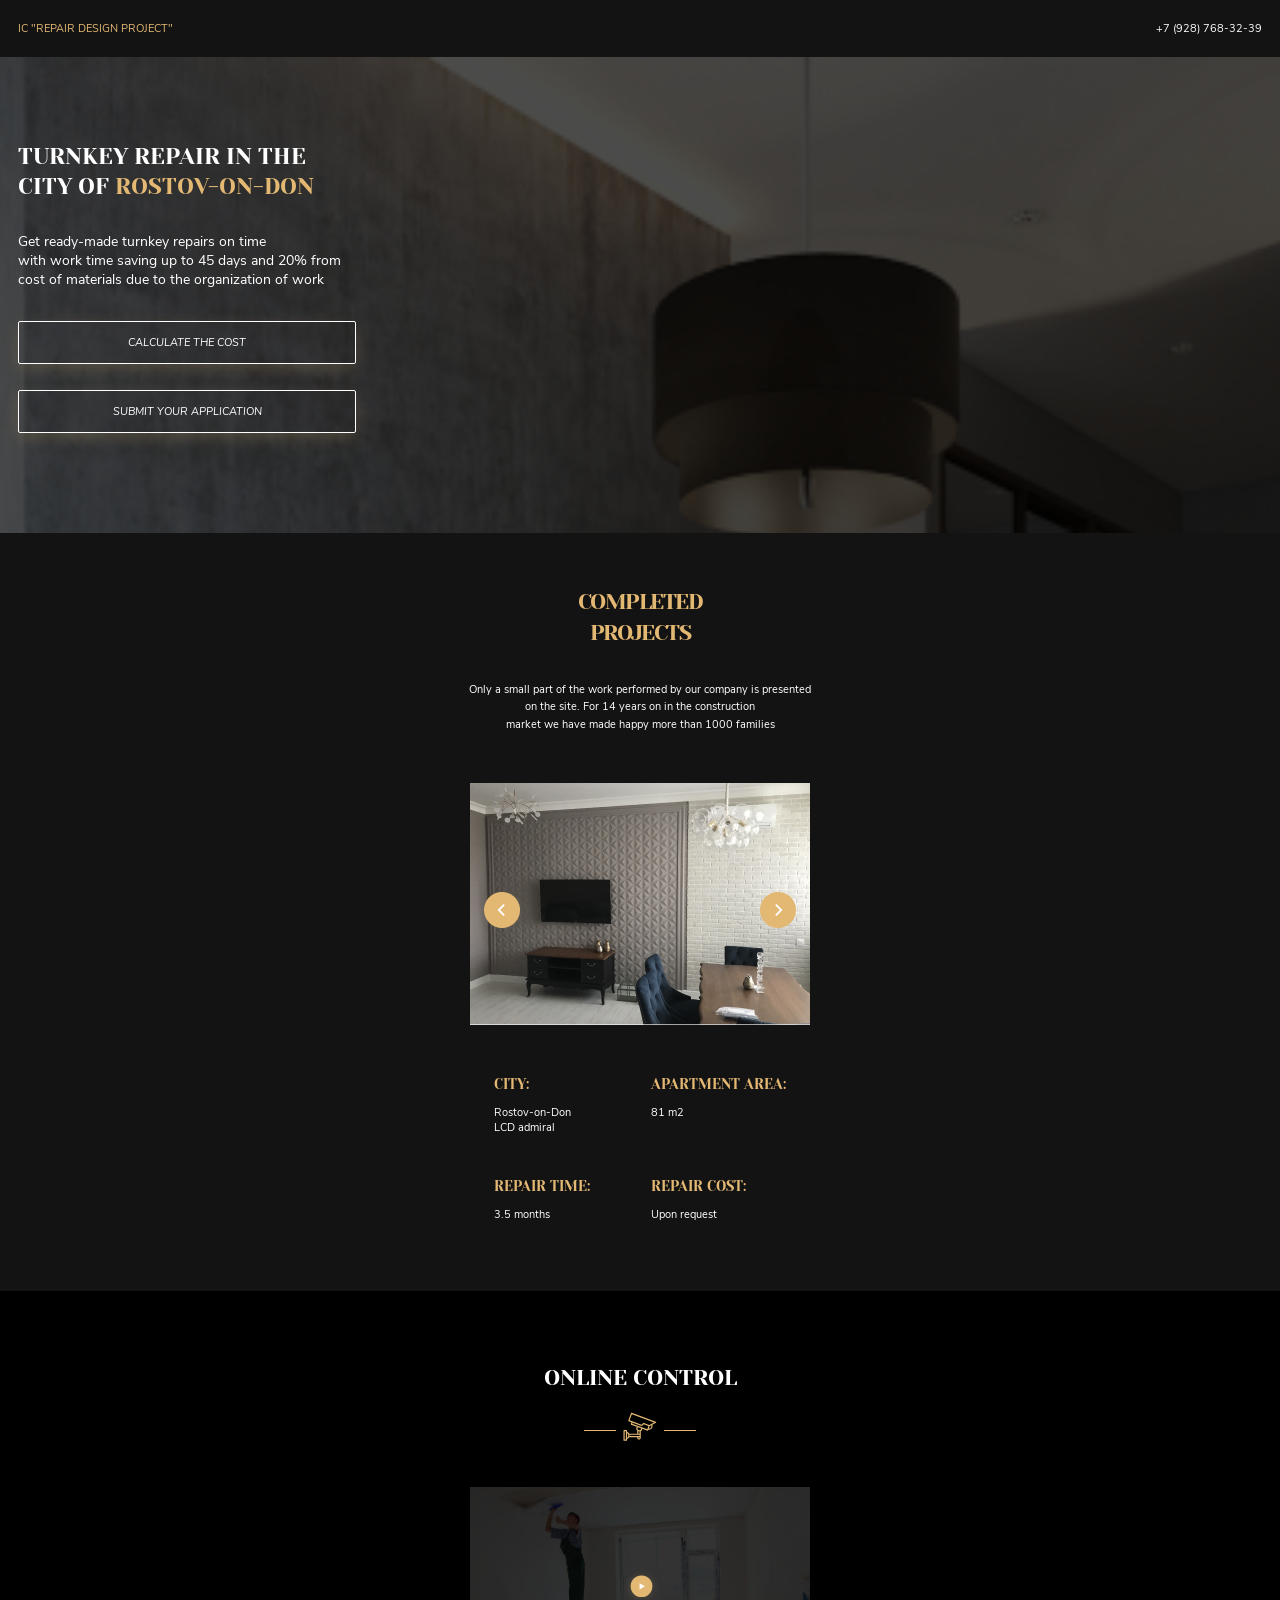
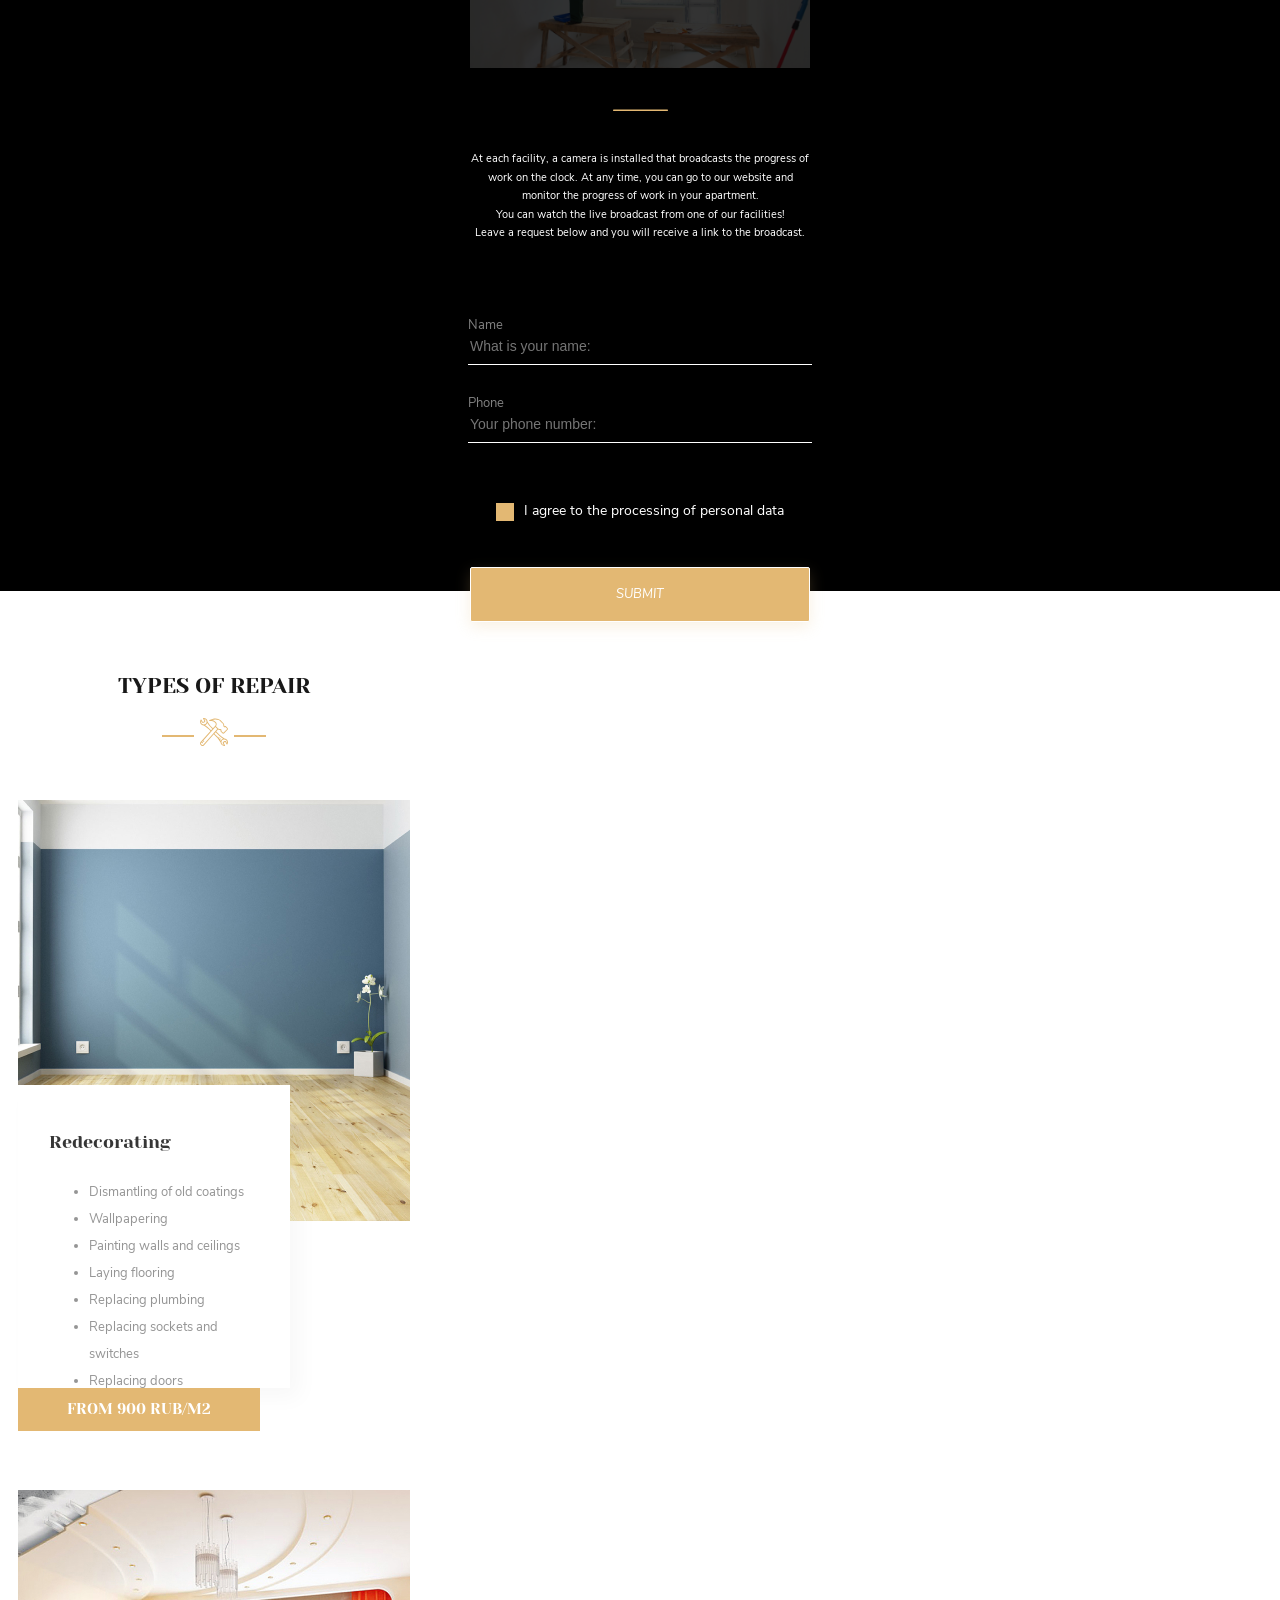
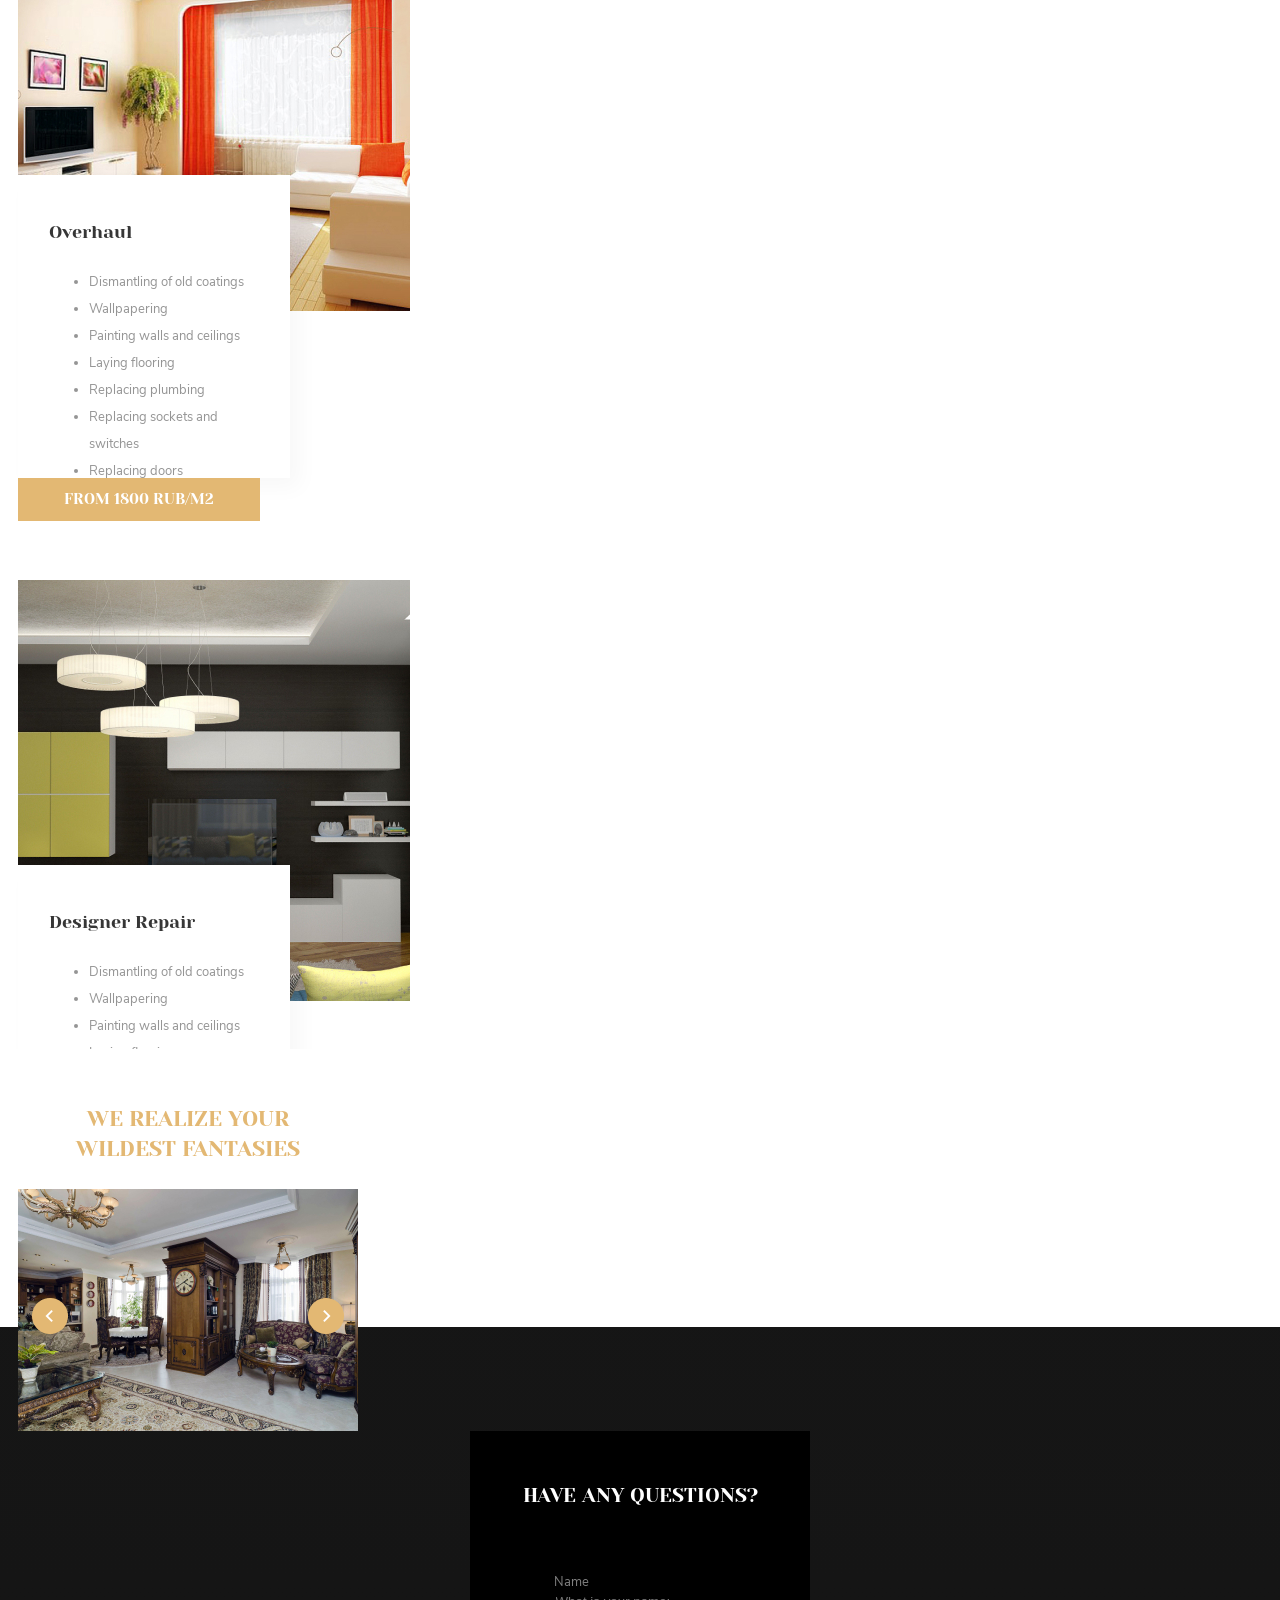
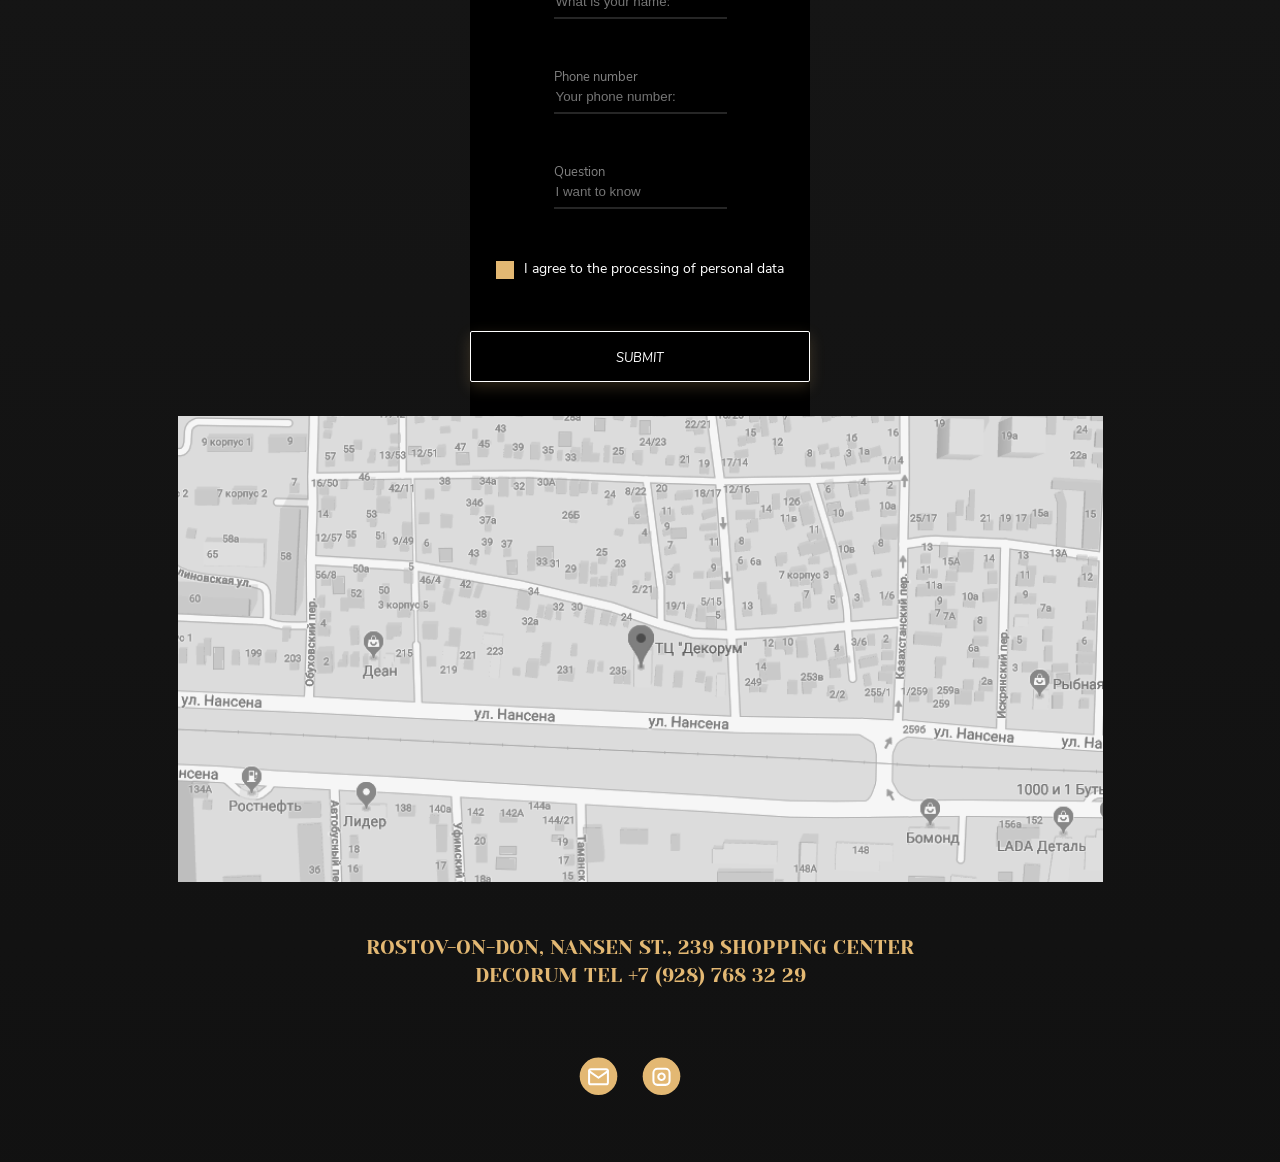
==== commit 12c27e21: "Add files via upload" ====
--- a/Project/index.html
+++ b/Project/index.html
@@ -2,300 +2,427 @@
 <html lang="en">
 
 <head>
-    <meta charset="UTF-8">
-    <meta name="viewport" content="width=device-width, initial-scale=1.0">
-    <title>Repair design project</title>
-    <link rel="stylesheet" type="text/css" href="./style.css">
-    <link rel="stylesheet" type="text/css" href="./mobile.css">
+	<meta charset="UTF-8">
+	<meta name="viewport" content="width=device-width, initial-scale=1.0">
+	<title>Repair design project</title>
+	<link rel="stylesheet" type="text/css" href="./style.css">
+	<link rel="stylesheet" type="text/css" href="./mobile.css">
 </head>
 
 <body>
-    <header class="header">
-        <div class="container header-content">
-            <div class="logo">IC "Repair Design Project"</div>
-            <nav>
-                <ul class="header-navigation">
-                    <li class="header-navigation-item"><a href="">HOME</a></li>
-                    <li class="header-navigation-item"><a href="">PROJECT</a></li>
-                    <li class="header-navigation-item"><a href="">MEASUREMENT</a></li>
-                    <li class="header-navigation-item"><a href="">TEAM</a></li>
-                    <li class="header-navigation-item"><a href="">REVIEWS</a></li>
-                    <li class="header-navigation-item"><a href="">CONTACTS</a></li>
-                </ul>
-            </nav>
-            <div class="header-navigation-item-phone"><a href="tel: +79287683239">+7 (928) 768-32-39</a></div>
-            <button class="button first-button">Request a call</button>
-        </div>
-    </header>
-    <main>
-
-        <section class="introduction">
-            <div class="container introduction-container">
-                <h1 class="title main-title">Turnkey Repair in the <br>city of <span class="main-title-colored">Rostov-on-Don</span></h1>
-                <p class="title-description">Get ready-made turnkey repairs on time<br> with work time saving up to 45 days and 20% from<br> cost of materials due to the organization of work</p>
-                <div class="introduction-buttons">
-                    <button class="button introduction-button">CALCULATE THE COST</button>
-                    <button class="button introduction-button">SUBMIT YOUR APPLICATION</button>
-                </div>
-            </div>
-            <div class="introduction-overlay"></div>
-        </section>
-
-        
-        <section class="completed-projects">
-            <div class="container completed-projects-container">
-                <div class="completed-projects-description">
-                    <h2 class="title subtitle1">Completed <br>projects</h2>
-                    <p class="completed-projects-description-paragraph">Only a small part of the work performed by our company is presented<br> on the site. For 14 years on in the construction<br> market we have made happy more than 1000 families</p>
-                    <div class="mobile-slider">
-                        <img src="./images/mobile-slider-pic.jpg" alt="Room picture" class="mobile-slider-picture">
-                        <div class="mobile-slider-buttons">
-                          <img class="mobile-slider-left-arrow" src="./images/mobile-slider-arrow-left.png" alt="left arrow">
-                          <img class="mobile-slider-right-arrow" src="./images/mobile-slider-arrow-right.png" alt="right arrow">
-                      </div>
-                  </div>
-                  <div class="project-elements">
-                    <div class="project-elements1">
-                        <h3 class="title subtitle2">City:</h3>
-                        <span class="project-parameters">Rostov-on-Don<br> LCD admiral</span>
-                        <h3 class="title subtitle2">Repair time:</h3>
-                        <span class="project-parameters">3.5 months</span>
-                    </div>
-                    <div class="project-elements2">
-                        <h3 class="title subtitle2">apartment area:</h3> <span class="project-parameters">81 m2<br /><br /></span>
-                        <h3 class="title subtitle2">Repair Cost:</h3>
-                        <span class="project-parameters">Upon request</span>
-                    </div>
-                </div>
-                <div class="slider">
-                    <div class="slider-item"><img src="./images/left-arrow.svg" alt="left arrow"></div>
-                    <div class="slider-item-circle"></div>
-                    <div class="slider-item-circle"></div>
-                    <div class="slider-item-circle"></div>
-                    <div class="slider-item"><img src="./images/right-arrow.svg" alt="right arrow"></div>
-                </div>
-            </div>
-            <div class="completed-projects-list-and-photo">
-                <ul class="project-list">
-                    <li class="projects-item"><a href="#">Rostov-on-Don, Admiral</a></li>
-                    <li class="projects-item"><a href="#">Sochi Thieves</a></li>
-                    <li class="projects-item"><a href="#">Rostov-on-Don Patriotic</a></li>
-                </ul>
-                <div class="completed-projects-image">
-                    <img src="./images/completed-projects-image.png">
-                </div>
-            </div>
-        </div>
-    </section>
-
-    <section class="online-control">
-        <div class="container online-control-container">
-            <h3 class="title subtitle3">online control</h3>
-            <div class="online-control-icon">
-                <img src="./images/online-control-icon.svg" alt="online control icon">
-            </div>
-            <div class="screen">
-                <img class="online-control-photo" src="./images/online-control-photo.jpg" alt="online control photo">
-                <div class="play">
-                    <img class="play-icon" src="./images/play-icon.svg" alt="play icon">
-                </div>
-            </div>
-            <div class="line">
-                <img src="./images/line.png" alt="line">
-            </div>
-            <div class="online-control-description">
-                <p>At each facility, a camera is installed that broadcasts the progress of<br> work on the clock. At any time, you can go to our website and<br> monitor the progress of work in your apartment.<br> You can watch the live broadcast from one of our facilities!<br> Leave a request below and you will receive a link to the broadcast.</p>
-            </div>
-            <form>
-                <div class="first-form">
-                    <div class="form-request">
-                        <label class="form-label">Name
-                            <input type="text" class="input1" placeholder="What is your name:">
-                        </label>
-                    </div>
-                    <div class="form-request">
-                        <label class="form-label">Phone
-                            <input type="text" class="input1" placeholder="Your phone number:">
-                        </label>
-                    </div>
-                    <button class="button first-form-button">SUBMIT</button>
-                </div>
-                <div class="first-checkbox">
-                    <label class="checkbox-group">
-                        <input type="checkbox" class="checkbox" required>
-                        <span class="checkbox-text">I agree to the processing of personal data</span>
-                    </label>
-                </div>
-            </form>
-            
-            <button class="button first-form-button-mobile">SUBMIT</button>
-        </div>
-    </section>
-
-<!-- НОВАЯ СЕКЦИЯ ДЛЯ ПРОВЕРКИ !-->
-
-    <section class="types-of-repair">
-        <div class="container types-of-repair-container">
-            <div class="types-of-repair-main">
-                <h3 class="title subtitle4">TYPES OF REPAIR</h3>
-                <div class="types-of-repair-icon">
-                    <img src="./images/types-of-repair-icon.svg" alt="types of repair icon" class="room-photo">
-                </div>
-                <div class="type-of-repair-items">
-                    <div class="type-of-repair-item">
-                        <img src="./images/type-of-repair1.jpg" alt="Redecorating picture">
-                        <div class="type-of-repair-description">
-                            <h4 class="title subtitle5">Redecorating</h4>
-                            <ul class="type-of-repair-list">
-                                <li>Dismantling of old coatings</li>
-                                <li>Wallpapering</li>
-                                <li>Painting walls and ceilings</li>
-                                <li>Laying flooring</li>
-                                <li>Replacing plumbing</li>
-                                <li>Replacing sockets and switches</li>
-                                <li>Replacing doors</li>
-                            </ul>
-                        </div>
-                        <div class="price">
-                            <h3 class="title price-title">from 900 rub/m2</h3>
-                        </div>
-                    </div>
-                    <div class="type-of-repair-item">
-                        <img src="./images/type-of-repair2.jpg" alt="Overhaul picture">
-                        <div class="type-of-repair-description">
-                            <h4 class="title subtitle5">Overhaul</h4>
-                            <ul class="type-of-repair-list">
-                                <li>Dismantling of old coatings</li>
-                                <li>Wallpapering</li>
-                                <li>Painting walls and ceilings</li>
-                                <li>Laying flooring</li>
-                                <li>Replacing plumbing</li>
-                                <li>Replacing sockets and switches</li>
-                                <li>Replacing doors</li>
-                            </ul>
-                        </div>
-                        <div class="price">
-                            <h3 class="title price-title">from 1800 rub/m2</h3>
-                        </div>
-                    </div>
-                    <div class="type-of-repair-item">
-                        <img src="./images/type-of-repair3.jpg" alt="Designer repair picture">
-                        <div class="type-of-repair-description">
-                            <h4 class="title subtitle5">Designer Repair</h4>
-                            <ul class="type-of-repair-list">
-                                <li>Dismantling of old coatings</li>
-                                <li>Wallpapering</li>
-                                <li>Painting walls and ceilings</li>
-                                <li>Laying flooring</li>
-                                <li>Replacing plumbing</li>
-                                <li>Replacing sockets and switches</li>
-                                <li>Replacing doors</li>
-                            </ul>
-                        </div>
-                        <div class="price">
-                            <h3 class="title price-title">from 4000 rub/m2</h3>
-                        </div>
-                    </div>
-                </div>
-            </div>
-
-            <div class="advantages-and-form">
-                <div class="advantages-list">
-                    <div class="advantages-list-item">
-                        <div class="advantages-list-icon">01</div>
-                        <p class="list-icon-description">Our specialist will arrive for measurements per day<br> contact, or appoint a date convenient for you</p>
-                    </div>
-                    <div class="advantages-list-item">
-                        <div class="advantages-list-icon">02</div>
-                        <p class="list-icon-description">Free metering</p>
-                    </div>
-                    <div class="advantages-list-item">
-                        <div class="advantages-list-icon">03</div>
-                        <p class="list-icon-description">Free consultation</p>
-                    </div>
-                    <div class="advantages-list-item">
-                        <div class="advantages-list-icon">04</div>
-                        <p class="list-icon-description">Get a cost estimate and<br>
-                        the timing of your future repairs</p>
-                    </div>
-                </div>
-                <div class="second-form-and-save">
-                    <form class="second-form">
-                        <h4 class="second-form-title">Leave a request for free<br>
-                            departure of the measurer
-                        </h4>
-                        <div class="form-request2">
-                            <label class="form-label2">Name
-                                <input type="text" class="input2" placeholder="What is your name:">
-                            </label>
-                        </div>
-                        <div class="form-request2">
-                            <label class="form-label2">Phone
-                                <input type="text" class="input2" placeholder="Your phone number:">
-                            </label>
-                        </div>
-                        <div class="form-request2">
-                            <label class="form-label2">Email
-                                <input type="text" class="input2" placeholder="Your email:">
-                            </label>
-                        </div>
-                        <div class="second-checkbox">
-                            <label class="checkbox-group2">
-                                <input type="checkbox" class="checkbox2" required>
-                                <span class="checkbox-text2">I agree to the processing of personal data</span>
-                            </label>
-                        </div>
-                        <button class="button second-form-button">Call the measurer</button>
-                    </form>
-                    <div class="save">
-                        <div class="save-icon">
-                            <img src="./images/pig.svg" alt="pig icon">
-                        </div>
-                        <p class="save-text">Help save 10 - 20% of the<br>
-                        cost of materials</p>
-                    </div>
-                </div>
-            </div>
-        </div>
-    </section>
-
-    <section class="fantasies">
-        <div class="container fantasies-container">
-            <div class="fantasies-block">
-                <h2 class="title fantasies-title">We realize your<br> wildest fantasies</h2>
-                <div class="mobile-slider-2">
-                    <img src="./images/your-fantasies-mobile.jpg" alt="Your fantasies picture">
-                    <div class="mobile-slider-buttons">
-                      <img class="mobile-slider-left-arrow2" src="./images/mobile-slider-arrow-left.png" alt="left arrow">
-                      <img class="mobile-slider-right-arrow2" src="./images/mobile-slider-arrow-right.png" alt="right arrow">
-                  </div>
-              </div>
-              <ul class="fantasies-list">
-                <li class="fantasies-list-item"><a href="#"></a>American classic</li>
-                <li class="fantasies-list-item"><a href="#"></a>Empire</li>
-                <li class="fantasies-list-item"><a href="#"></a>Classical</li>
-                <li class="fantasies-list-item"><a href="#"></a>Loft</li>
-                <li class="fantasies-list-item"><a href="#"></a>Minimalism</li>
-                <li class="fantasies-list-item"><a href="#"></a>Provence</li>
-                <li class="fantasies-list-item"><a href="#"></a>Romanticism</li>
-                <li class="fantasies-list-item"><a href="#"></a>Scandinavian style</li>
-                <li class="fantasies-list-item"><a href="#"></a>Mediterranean style</li>
-                <li class="fantasies-list-item"><a href="#"></a>High tech</li>
-                <li class="fantasies-list-item"><a href="#"></a>Eclecticism</li>
-            </ul>
-        </div>
-        <div class="fantasies-room-left">
-            <img src="./images/fantasy-room1.JPG" alt="fantasy room 1" class="fantasy-room1-mobile"><br><br>
-            <img src="./images/fantasy-room2.jpg" alt="fantasy room 2">
-        </div>
-        <div class="fantasies-room-right">
-            <img src="./images/fantasy-room3.jpg" alt="fantasy room 3"><br><br>
-            <img src="./images/fantasy-room4.jpg" alt="fantasy room 4">
-        </div>
-    </div>
-</section>
-
-
-</main>
-</body>
-</html>+	<header class="header">
+		<div class="container header-content">
+			<div class="logo">IC "Repair Design Project"</div>
+			<nav>
+				<ul class="header-navigation">
+					<li class="header-navigation-item"><a href="">HOME</a></li>
+					<li class="header-navigation-item"><a href="">PROJECT</a></li>
+					<li class="header-navigation-item"><a href="">MEASUREMENT</a></li>
+					<li class="header-navigation-item"><a href="">TEAM</a></li>
+					<li class="header-navigation-item"><a href="">REVIEWS</a></li>
+					<li class="header-navigation-item"><a href="">CONTACTS</a></li>
+				</ul>
+			</nav>
+			<div class="header-navigation-item-phone"><a href="tel: +79287683239">+7 (928) 768-32-39</a></div>
+			<button class="button first-button">Request a call</button>
+		</div>
+	</header>
+	<main>
+
+		<section class="introduction">
+			<div class="container introduction-container">
+				<h1 class="title main-title">Turnkey Repair in the <br>city of <span class="main-title-colored">Rostov-on-Don</span></h1>
+				<p class="title-description">Get ready-made turnkey repairs on time<br> with work time saving up to 45 days and 20% from<br> cost of materials due to the organization of work</p>
+				<div class="introduction-buttons">
+					<button class="button introduction-button">CALCULATE THE COST</button>
+					<button class="button introduction-button">SUBMIT YOUR APPLICATION</button>
+				</div>
+			</div>
+			<div class="introduction-overlay"></div>
+		</section>
+
+
+		<section class="completed-projects">
+			<div class="container completed-projects-container">
+				<div class="completed-projects-description">
+					<h2 class="title subtitle1">Completed <br>projects</h2>
+					<p class="completed-projects-description-paragraph">Only a small part of the work performed by our company is presented<br> on the site. For 14 years on in the construction<br> market we have made happy more than 1000 families</p>
+					<div class="mobile-slider">
+						<img src="./images/mobile-slider-pic.jpg" alt="Room picture" class="mobile-slider-picture">
+						<div class="mobile-slider-buttons">
+							<img class="mobile-slider-left-arrow" src="./images/mobile-slider-arrow-left.png" alt="left arrow">
+							<img class="mobile-slider-right-arrow" src="./images/mobile-slider-arrow-right.png" alt="right arrow">
+						</div>
+					</div>
+					<div class="project-elements">
+						<div class="project-elements1">
+							<h3 class="title subtitle2">City:</h3>
+							<span class="project-parameters">Rostov-on-Don<br> LCD admiral</span>
+							<h3 class="title subtitle2">Repair time:</h3>
+							<span class="project-parameters">3.5 months</span>
+						</div>
+						<div class="project-elements2">
+							<h3 class="title subtitle2">apartment area:</h3> <span class="project-parameters">81 m2<br /><br /></span>
+							<h3 class="title subtitle2">Repair Cost:</h3>
+							<span class="project-parameters">Upon request</span>
+						</div>
+					</div>
+					<div class="slider">
+						<div class="slider-item"><img src="./images/left-arrow.svg" alt="left arrow"></div>
+						<div class="slider-item-circle"></div>
+						<div class="slider-item-circle"></div>
+						<div class="slider-item-circle"></div>
+						<div class="slider-item"><img src="./images/right-arrow.svg" alt="right arrow"></div>
+					</div>
+				</div>
+				<div class="completed-projects-list-and-photo">
+					<ul class="project-list">
+						<li class="projects-item"><a href="#">Rostov-on-Don, Admiral</a></li>
+						<li class="projects-item"><a href="#">Sochi Thieves</a></li>
+						<li class="projects-item"><a href="#">Rostov-on-Don Patriotic</a></li>
+					</ul>
+					<div class="completed-projects-image">
+						<img src="./images/completed-projects-image.png">
+					</div>
+				</div>
+			</div>
+		</section>
+
+		<section class="online-control">
+			<div class="container online-control-container">
+				<h3 class="title subtitle3">online control</h3>
+				<div class="online-control-icon">
+					<img src="./images/online-control-icon.svg" alt="online control icon">
+				</div>
+				<div class="screen">
+					<img class="online-control-photo" src="./images/online-control-photo.jpg" alt="online control photo">
+					<div class="play">
+						<img class="play-icon" src="./images/play-icon.svg" alt="play icon">
+					</div>
+				</div>
+				<div class="line">
+					<img src="./images/line.png" alt="line">
+				</div>
+				<div class="online-control-description">
+					<p>At each facility, a camera is installed that broadcasts the progress of<br> work on the clock. At any time, you can go to our website and<br> monitor the progress of work in your apartment.<br> You can watch the live broadcast from one of our facilities!<br> Leave a request below and you will receive a link to the broadcast.</p>
+				</div>
+				<form>
+					<div class="first-form">
+						<div class="form-request">
+							<label class="form-label">Name
+								<input type="text" class="input1" placeholder="What is your name:">
+							</label>
+						</div>
+						<div class="form-request">
+							<label class="form-label">Phone
+								<input type="text" class="input1" placeholder="Your phone number:">
+							</label>
+						</div>
+						<button class="button first-form-button">SUBMIT</button>
+					</div>
+					<div class="first-checkbox">
+						<label class="checkbox-group">
+							<input type="checkbox" class="checkbox" required>
+							<span class="checkbox-text">I agree to the processing of personal data</span>
+						</label>
+					</div>
+				</form>
+
+				<button class="button first-form-button-mobile">SUBMIT</button>
+			</div>
+		</section>
+
+		<!-- НОВАЯ СЕКЦИЯ ДЛЯ ПРОВЕРКИ !-->
+
+		<section class="types-of-repair">
+			<div class="container types-of-repair-container">
+				<div class="types-of-repair-main">
+					<h3 class="title subtitle4">TYPES OF REPAIR</h3>
+					<div class="types-of-repair-icon">
+						<img src="./images/types-of-repair-icon.svg" alt="types of repair icon" class="room-photo">
+					</div>
+					<div class="type-of-repair-items">
+						<div class="type-of-repair-item">
+							<img src="./images/type-of-repair1.jpg" alt="Redecorating picture">
+							<div class="type-of-repair-description">
+								<h4 class="title subtitle5">Redecorating</h4>
+								<ul class="type-of-repair-list">
+									<li>Dismantling of old coatings</li>
+									<li>Wallpapering</li>
+									<li>Painting walls and ceilings</li>
+									<li>Laying flooring</li>
+									<li>Replacing plumbing</li>
+									<li>Replacing sockets and switches</li>
+									<li>Replacing doors</li>
+								</ul>
+							</div>
+							<div class="price">
+								<h3 class="title price-title">from 900 rub/m2</h3>
+							</div>
+						</div>
+						<div class="type-of-repair-item">
+							<img src="./images/type-of-repair2.jpg" alt="Overhaul picture">
+							<div class="type-of-repair-description">
+								<h4 class="title subtitle5">Overhaul</h4>
+								<ul class="type-of-repair-list">
+									<li>Dismantling of old coatings</li>
+									<li>Wallpapering</li>
+									<li>Painting walls and ceilings</li>
+									<li>Laying flooring</li>
+									<li>Replacing plumbing</li>
+									<li>Replacing sockets and switches</li>
+									<li>Replacing doors</li>
+								</ul>
+							</div>
+							<div class="price">
+								<h3 class="title price-title">from 1800 rub/m2</h3>
+							</div>
+						</div>
+						<div class="type-of-repair-item">
+							<img src="./images/type-of-repair3.jpg" alt="Designer repair picture">
+							<div class="type-of-repair-description">
+								<h4 class="title subtitle5">Designer Repair</h4>
+								<ul class="type-of-repair-list">
+									<li>Dismantling of old coatings</li>
+									<li>Wallpapering</li>
+									<li>Painting walls and ceilings</li>
+									<li>Laying flooring</li>
+									<li>Replacing plumbing</li>
+									<li>Replacing sockets and switches</li>
+									<li>Replacing doors</li>
+								</ul>
+							</div>
+							<div class="price">
+								<h3 class="title price-title">from 4000 rub/m2</h3>
+							</div>
+						</div>
+					</div>
+				</div>
+
+				<div class="advantages-and-form">
+					<div class="advantages-list">
+						<div class="advantages-list-item">
+							<div class="advantages-list-icon">01</div>
+							<p class="list-icon-description">Our specialist will arrive for measurements per day<br> contact, or appoint a date convenient for you</p>
+						</div>
+						<div class="advantages-list-item">
+							<div class="advantages-list-icon">02</div>
+							<p class="list-icon-description">Free metering</p>
+						</div>
+						<div class="advantages-list-item">
+							<div class="advantages-list-icon">03</div>
+							<p class="list-icon-description">Free consultation</p>
+						</div>
+						<div class="advantages-list-item">
+							<div class="advantages-list-icon">04</div>
+							<p class="list-icon-description">Get a cost estimate and<br>
+							the timing of your future repairs</p>
+						</div>
+					</div>
+					<div class="second-form-and-save">
+						<form class="second-form">
+							<h4 class="second-form-title">Leave a request for free<br>
+								departure of the measurer
+							</h4>
+							<div class="form-request2">
+								<label class="form-label2">Name
+									<input type="text" class="input2" placeholder="What is your name:">
+								</label>
+							</div>
+							<div class="form-request2">
+								<label class="form-label2">Phone
+									<input type="text" class="input2" placeholder="Your phone number:">
+								</label>
+							</div>
+							<div class="form-request2">
+								<label class="form-label2">Email
+									<input type="text" class="input2" placeholder="Your email:">
+								</label>
+							</div>
+							<div class="second-checkbox">
+								<label class="checkbox-group2">
+									<input type="checkbox" class="checkbox2" required>
+									<span class="checkbox-text2">I agree to the processing of personal data</span>
+								</label>
+							</div>
+							<button class="button second-form-button">Call the measurer</button>
+						</form>
+						<div class="save">
+							<div class="save-icon">
+								<img src="./images/pig.svg" alt="pig icon">
+							</div>
+							<p class="save-text">Help save 10 - 20% of the<br>
+							cost of materials</p>
+						</div>
+					</div>
+				</div>
+			</div>
+		</section>
+
+		<section class="fantasies">
+			<div class="container fantasies-container">
+				<div class="fantasies-block">
+					<h2 class="title fantasies-title">We realize your<br> wildest fantasies</h2>
+					<div class="mobile-slider-2">
+						<img src="./images/your-fantasies-mobile.jpg" alt="Your fantasies picture">
+						<div class="mobile-slider-buttons">
+							<img class="mobile-slider-left-arrow2" src="./images/mobile-slider-arrow-left.png" alt="left arrow">
+							<img class="mobile-slider-right-arrow2" src="./images/mobile-slider-arrow-right.png" alt="right arrow">
+						</div>
+					</div>
+					<ul class="fantasies-list">
+						<li class="fantasies-list-item"><a href="#"></a>American classic</li>
+						<li class="fantasies-list-item"><a href="#"></a>Empire</li>
+						<li class="fantasies-list-item"><a href="#"></a>Classical</li>
+						<li class="fantasies-list-item"><a href="#"></a>Loft</li>
+						<li class="fantasies-list-item"><a href="#"></a>Minimalism</li>
+						<li class="fantasies-list-item"><a href="#"></a>Provence</li>
+						<li class="fantasies-list-item"><a href="#"></a>Romanticism</li>
+						<li class="fantasies-list-item"><a href="#"></a>Scandinavian style</li>
+						<li class="fantasies-list-item"><a href="#"></a>Mediterranean style</li>
+						<li class="fantasies-list-item"><a href="#"></a>High tech</li>
+						<li class="fantasies-list-item"><a href="#"></a>Eclecticism</li>
+					</ul>
+				</div>
+				<div class="fantasies-room-left">
+					<img src="./images/fantasy-room1.JPG" alt="fantasy room 1" class="fantasy-room1-mobile"><br><br>
+					<img src="./images/fantasy-room2.jpg" alt="fantasy room 2">
+				</div>
+				<div class="fantasies-room-right">
+					<img src="./images/fantasy-room3.jpg" alt="fantasy room 3"><br><br>
+					<img src="./images/fantasy-room4.jpg" alt="fantasy room 4">
+				</div>
+			</div>
+		</section>
+
+		<section class="our-clients">
+			<div class="container our-clients-container">
+				<h2 class="title clients-title">our clients</h2>
+				<div class="our-clients-icon">
+					<img src="./images/our-clients-icon.svg" alt="our clients icon">
+				</div>
+				<p class="our-clients-description">80% of our customers recommend us to their<br>
+				friends and family.</p>
+
+				<div class="clients">
+					<div class="client">
+						<div class="client-name-block">
+							<img src="./images/maria.png" alt="Maria" class="client-photo">
+							<h4 class="client-name">Fedosova Maria<br>
+							Konstantinovna</h4>
+						</div>
+						<p class="client-description">I want to thank the guys for their work. We put your shower part in repair. I am very grateful that I referred to the repair as to my own. Great thanks I express the project
+							to Georgia for its professionalism and approach.
+						The repair process was turned out in terms, faster than anticipated. Team mobile and professional. Works performed qualitatively without comments. Quality satisfied. Prices democratic. I recommend these masters.</p>
+						<div class="client-project">
+							<img src="./images/square.svg" alt="square icon">
+							<p class="project-data">40 M2</p>
+							<img src="./images/project-vector.svg" alt="white line">
+							<img src="./images/duration.svg" alt="duration icon">
+							<p class="project-data">48 DAYS</p>
+						</div>
+					</div>
+					<div class="client">
+						<div class="client-name-block">
+							<img src="./images/sergey.png" alt="Sergey" class="client-photo">
+							<h4 class="client-name">Afanasyev Sergey<br>Alexandrovich</h4>
+						</div>
+						<p class="client-description">I want to thank the guys for their work. We put your shower part in repair. I am very grateful that I referred to the repair as to my own. Great thanks I express the project
+							to Georgia for its professionalism and approach.
+						The repair process was turned out in terms, faster than anticipated. Team mobile and professional. Works performed qualitatively without comments. Quality satisfied. Prices democratic. I recommend these masters.</p>
+						<div class="client-project">
+							<img src="./images/square.svg" alt="square icon">
+							<p class="project-data">90 M2</p>
+							<img src="./images/project-vector.svg" alt="white line">
+							<img src="./images/duration.svg" alt="duration icon">
+							<p class="project-data">128 DAYS</p>
+						</div>
+					</div>
+					<div class="client">
+						<div class="client-name-block">
+							<img src="./images/egor.png" alt="Egor" class="client-photo">
+							<h4 class="client-name">Kiriev Egor<br>Leonidovich</h4>
+						</div>
+						<p class="client-description">I want to thank the guys for their work. We put your shower part in repair. I am very grateful that I referred to the repair as to my own. Great thanks I express the project
+							to Georgia for its professionalism and approach.
+						The repair process was turned out in terms, faster than anticipated. Team mobile and professional. Works performed qualitatively without comments. Quality satisfied. Prices democratic. I recommend these masters.</p>
+						<div class="client-project">
+							<img src="./images/square.svg" alt="square icon">
+							<p class="project-data">56 M2</p>
+							<img src="./images/project-vector.svg" alt="white line">
+							<img src="./images/duration.svg" alt="duration icon">
+							<p class="project-data">86 DAYS</p>
+						</div>
+					</div>
+
+				</div>
+
+				<div class="city-cover">
+				</div>
+			</section>
+
+			<section class="address">
+				<div class="container address-container">
+					<form class="third-form">
+						<h2 class="title third-form-title">have any questions?</h2>
+						<div class="third-form-group">
+							<div class="name-and-phone">
+								<div class="name-input">
+									<label class="form-label-3">Name
+										<input type="text" class="input3" placeholder="What is your name:">
+									</label>
+								</div>
+								<div class="phone-input">
+									<label class="form-label-3">Phone number
+										<input type="text" class="input3" placeholder="Your phone number:">
+									</label>
+								</div>
+							</div>
+							<div class="question-form">
+								<label class="form-label-3">Question
+									<input type="text" class="input3" placeholder="I want to know">
+								</label>
+							</div>
+						</div>
+						<div class="third-checkbox">
+							<label class="checkbox-group2">
+								<input type="checkbox" class="checkbox2" required>
+								<span class="checkbox-text2">I agree to the processing of personal data</span>
+							</label>
+						</div>
+						<button class="button third-form-button">SUBMIT</button>
+					</form>
+					<div class="mobile-map">
+						<img src="./images/map.png" alt="map" class="mobile-map-pic">
+					</div>
+					<h2 class="title address-title">Rostov-on-Don, Nansen St., 239 Shopping Center<br>
+					Decorum Tel +7 (928) 768 32 29</h2>
+					<div class="contact-links">
+						<a href="#"><img src="./images/email-icon.svg" alt="email" class="contact-icon"></a>
+						<a href="#"><img src="./images/instagram-icon.svg" alt="instagram" class="contact-icon"></a>
+					</div>
+					<img class="map" src="./images/map.png" alt="map">
+				</div>
+			</section>
+
+		</main>
+	</body>
+	<footer class="footer">
+		<div class="container footer-content">
+			<div class="logo">IC "Repair Design Project"</div>
+			<nav>
+				<ul class="footer-navigation">
+					<li class="footer-navigation-item"><a href="">HOME</a></li>
+					<li class="footer-navigation-item"><a href="">PROJECT</a></li>
+					<li class="footer-navigation-item"><a href="">MEASUREMENT</a></li>
+					<li class="footer-navigation-item"><a href="">TEAM</a></li>
+					<li class="footer-navigation-item"><a href="">REVIEWS</a></li>
+					<li class="footer-navigation-item"><a href="">CONTACTS</a></li>
+					<li class="footer-navigation-item"><a href="tel: +79287683239">+7 (928) 768-32-39</a></li>
+				</ul>
+			</nav>
+			<button class="button">Request a call</button>
+		</div>
+	</footer>
+
+	</html>
--- a/Project/style.css
+++ b/Project/style.css
@@ -936,6 +936,12 @@
 	color: #FFFFFF;
 }
 
+.fantasies-list-item:hover {
+	color: #E3B873;
+	text-decoration: underline;
+	cursor: pointer;
+}
+
 
 .fantasies-room-left {
 	display: flex;
@@ -963,3 +969,320 @@
 	display: none;
 }
 
+
+/*НОВАЯ СЕКЦИЯ OUR CLIENTS*/
+
+.our-clients {
+	background-color: white;
+	background-size: cover; 
+	/*height: 1115px;*/
+	position: relative;
+	padding-bottom: 0; 
+	padding-top: 110px;
+	margin-bottom: 225px;
+
+}
+
+.our-clients-container {
+	display: flex;
+	flex-direction: column;
+	align-items: center;
+}
+
+.clients-title {
+	font-size: 20px;
+	line-height: 28px;
+	text-align: center;
+	color: #181818;
+}
+
+.our-clients-icon {
+	margin-top: 14px;
+	position: relative;
+
+}
+
+.our-clients-icon::before {
+	content: ' ';
+	background: #E3B873;
+	width: 32px;
+	height: 1.54px;
+	position: absolute;
+	left: 120%;
+	top: 50%;
+}
+
+.our-clients-icon::after {
+	content: ' ';
+	background: #E3B873;
+	width: 32px;
+	height: 1.54px;
+	position: absolute;
+	right: 120%;
+	top: 50%;
+}
+
+.our-clients-description {
+	font-size: 18px;
+	line-height: 29px;
+	text-align: center;
+	color: #363636;
+	margin-top: 25px;
+
+}
+
+.clients {
+	display: flex;
+	justify-content: space-between;
+}
+
+.client {
+	margin-right: 54px;
+	background: #FFFFFF;
+	box-shadow: 0px 10px 50px rgba(0, 0, 0, 0.04);
+	padding: 14px 32px 0px 20px;
+}
+
+
+.client-name-block {
+	display: flex;
+	align-items: center;
+}
+
+.client-photo {
+	border-radius: 100%;
+	margin-right: 30px;
+}
+
+
+.client-name {
+	font-family: Yeseva One;
+	font-style: normal;
+	font-weight: normal;
+	font-size: 18px;
+	line-height: 23px;
+
+	color: #181818;
+}
+
+
+.client-description {
+	font-size: 13px;
+	line-height: 180%;
+	color: #959595;
+	margin-bottom: 63px;
+}
+
+.client-project {
+	display: flex;
+	justify-content: space-between;
+	align-items: center;
+	width: 294px;
+	height: 54px;
+	padding: 11px 12px 11px 17px;
+	background: #E3B873;
+	box-shadow: 5px 5px 20px rgba(227, 184, 115, 0.5);
+	margin-left: -20px;
+	margin-bottom: -28px;
+}
+
+.project-data {
+	font-family: Yeseva One;
+	font-style: normal;
+	font-weight: normal;
+	font-size: 17px;
+	line-height: 24px;
+	text-transform: uppercase;
+	color: #FFFFFF;
+	margin-right: 2px;
+}
+
+
+.city-cover {
+	opacity: 0.2;
+	display: flex;
+	height: 350px;
+	justify-content: center;
+	background-image: url(./images/city-cover.svg);
+    background-repeat: repeat;
+    transform: matrix(-1, 0, 0, 1, 0, 0);
+    /*margin-top: 100px;*/
+    align-self: stretch;
+
+}
+
+
+
+/*НОВАЯ СЕКЦИЯ ADDRESS + FOOTER*/
+
+.address {
+	margin-top: -222px;
+	background-color: #131313;
+	background-size: cover; 
+	position: relative; 
+	background-image: url("./images/address-background.JPG");
+	background-size: cover;
+	padding-bottom: 60px;
+	
+}
+
+.address::before {
+	content: '';
+	position: absolute;
+	top: 0;
+	right: 0;
+	left: 0;
+	bottom: 0;
+	background: linear-gradient(180deg, rgba(24, 24, 24, 0.9) 3.47%, rgba(24, 24, 24, 0.72) 100%);
+
+}
+
+.address-container {
+	display: flex;
+	flex-direction: column;
+	position: relative;
+	align-items: center;
+	z-index: 1; 
+}
+
+
+
+.third-form {
+	display: flex;
+	flex-direction: column;
+	align-items: center;
+	width: 883px;
+	height: 445px;
+	background-color: black;
+	margin-top: -222px;
+	position: relative;
+	z-index: 1;
+	padding-top: 34px;
+	padding-bottom: 34px;
+
+}
+
+
+.third-form-title {
+	font-size: 20px;
+	line-height: 28px;
+	text-align: center;
+	color: #FFFFFF;
+
+}
+
+.form-label-3 {
+	font-size: 13px;
+	line-height: 21px;
+	color: rgba(255, 255, 255, 0.5);
+	display: flex;
+	flex-direction: column;
+}
+
+.input3 {
+	border: 0;
+	border-bottom: 2px solid rgba(255, 255, 255, 0.15);
+	padding-bottom: 8px;
+	background: black;
+	color: #FFFFFF;
+	max-width: 231px;
+
+}
+
+.name-and-phone {
+	display: flex;
+	justify-content: space-between;
+	margin-top: 46px;
+	margin-left: 181px;
+	margin-right: 181px;
+
+}
+
+.name-input {
+	margin-right: 58px;
+
+}
+
+
+.question-form {
+	margin-top: 48px;
+	margin-bottom: 48px;
+	margin-left: 0;
+	margin-right: 0;
+
+}
+
+
+.third-checkbox {
+	margin-bottom: 50px;
+}
+
+
+.third-form-button {
+	width: 200px;
+	height: 51px;
+	font-size: 13px;
+	line-height: 27px;
+}
+
+
+.address-title {
+	font-size: 20px;
+	line-height: 28px;
+	text-align: center;
+	color: #E3B873;
+	margin-top: 52px;
+}
+
+.contact-links {
+	margin-top: 50px;
+}
+
+.contact-icon{
+	border-radius: 100%;
+
+}
+
+
+
+.map {
+	margin-top: 50px;
+}
+
+
+.mobile-map {
+	display: none;
+}
+
+
+
+
+
+
+.footer {
+	background-color: #131313;
+}
+
+
+.footer-content {
+	display: flex;
+	justify-content: space-between;
+	height: 83px;
+	align-items: center;
+}
+
+.footer-navigation {
+	list-style: none;
+	display: flex;
+	align-items: center;
+}
+
+.footer-navigation-item {
+	margin-right: 47px;
+	text-decoration: none;
+	color: #FFFFFF;
+	font-size: 11px;
+	line-height: 15px;
+}
+
+
--- a/Project/mobile.css
+++ b/Project/mobile.css
@@ -304,7 +304,7 @@
 
 }
 
-/*НОВАЯ СЕКЦИЯ ДЛЯ ПРОВЕРКИ */
+
 
 .types-of-repair {
   padding-top: 58px;
@@ -384,7 +384,7 @@
 
 
 .fantasies {
-  height: 250px;
+  height: 500px;
   background-image: none;
   background-color: white;
 
@@ -439,5 +439,88 @@
 }
 
 
+.our-clients {
+  display: none;
+}
+
+
+/*НОВАЯ СЕКЦИЯ ADDRESS + FOOTER*/
+
+
+.address {
+  padding-top: 52px;
+  background-color: black;
+  background-image: none;
+  
+}
+
+
+.third-form {
+  
+  width: 340px;
+  height: auto;
+  background-color: black;
+  margin-top: 52px;
+  position: relative;
+  padding-bottom: 34px;
+}
+
+.third-form-button {
+  width: 340px;
+}
+
+.name-and-phone {
+  display: flex;
+  flex-direction: column;
+  justify-content: center;
+  margin-top: 46px;
+  margin-left: 0;
+  margin-right: 0;
+
+}
+
+
+.question-form {
+  margin-top: 48px;
+  margin-bottom: 48px;
+  margin-left: 0;
+  margin-right: 0;
+
+}
+
+
+.name-input {
+  margin-right: 0;
+  margin-bottom: 48px;
+
+
+}
+
+
+.map {
+  display: none;
+
+}
+
+.mobile-map {
+  display: flex;
+}
+
+.contact-icon {
+  width: 39px;
+  height: 39px;
+  margin-right: 20px;
+}
+
+
+
+
+
+.footer {
+  display: none;
+}
+
+
+
 
 }
